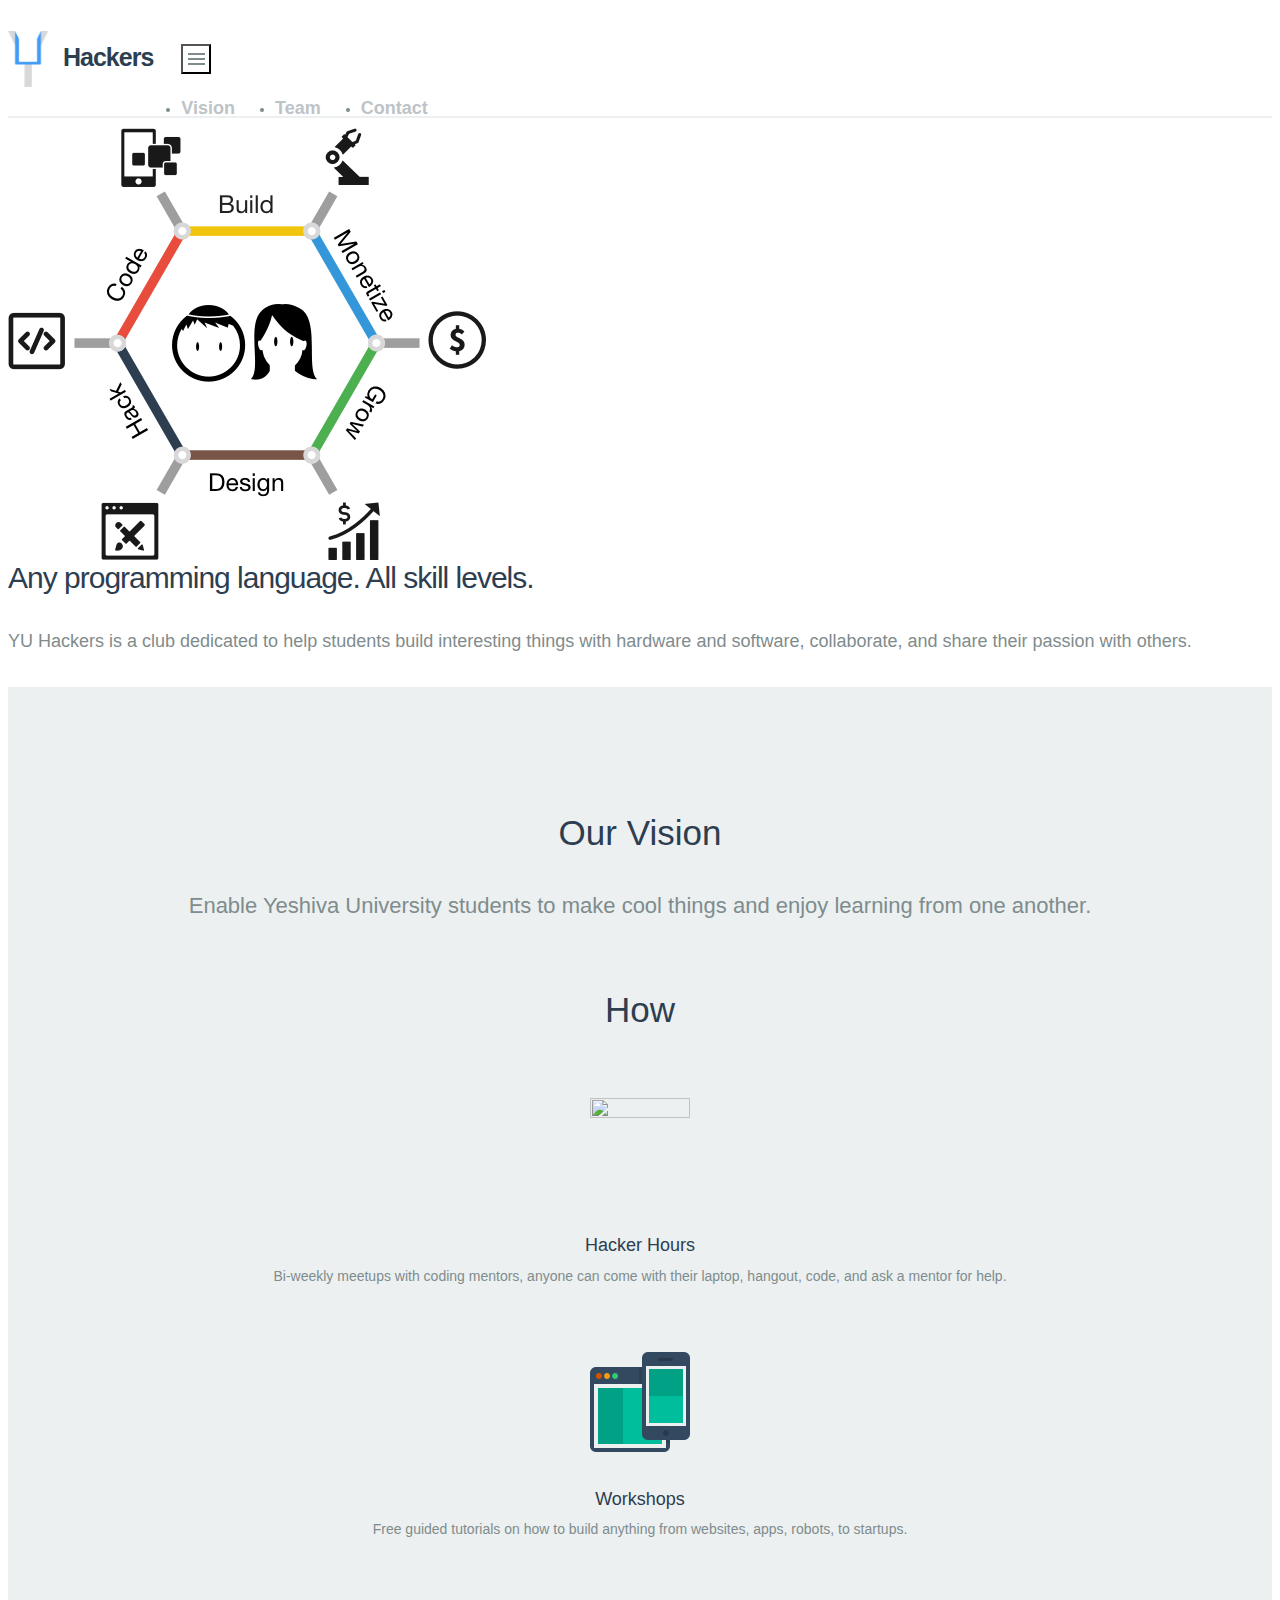
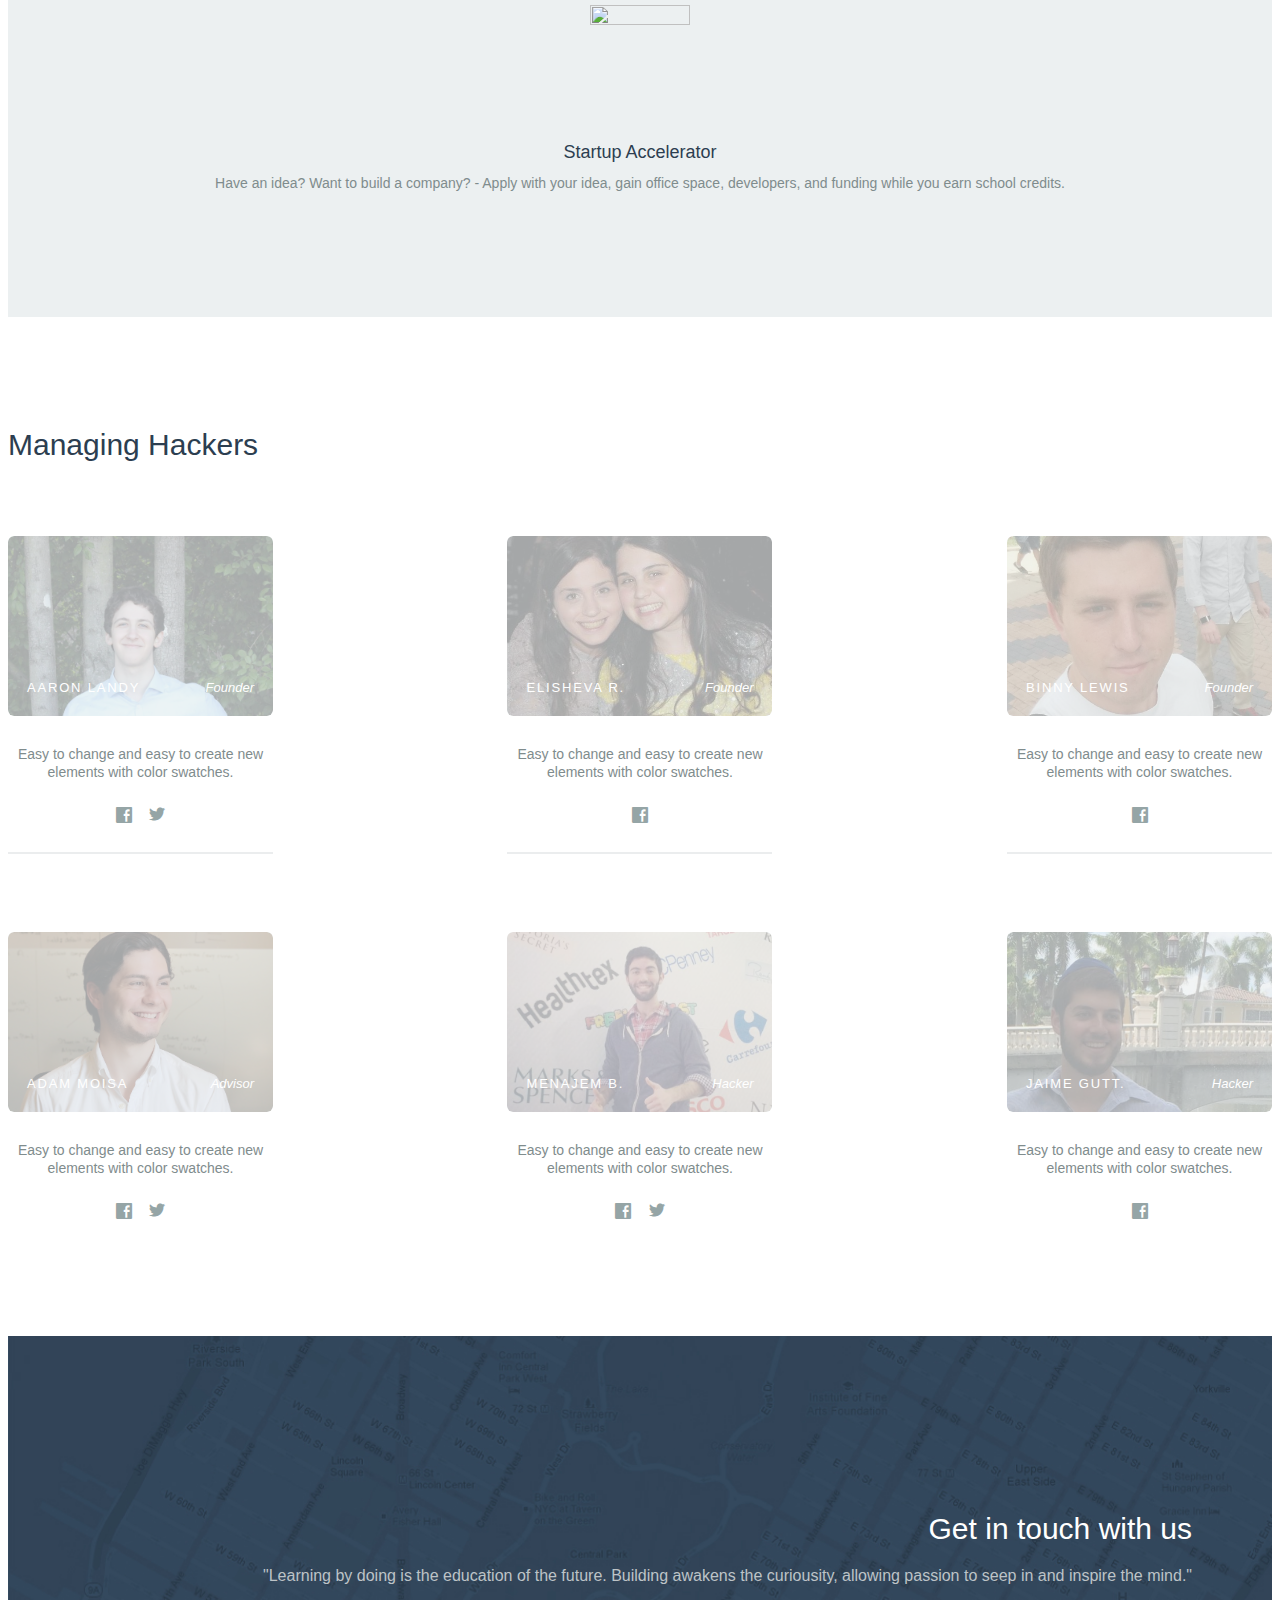
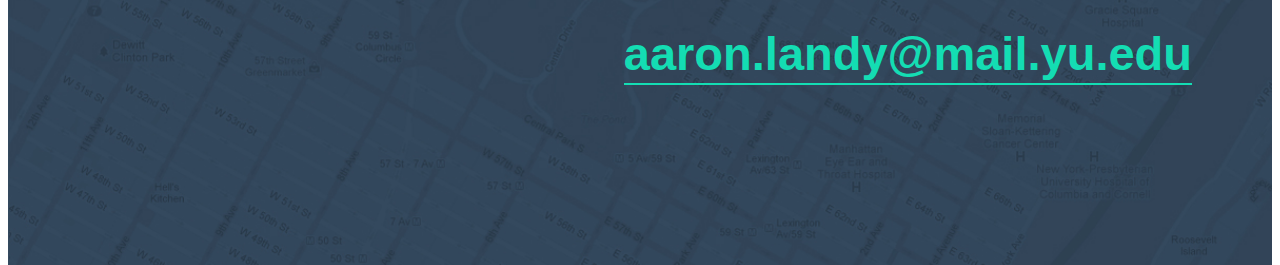
==== index.html @ 62e90d5f "current site added" ====
<!DOCTYPE html>
<html lang="en">
    <head>
        <meta charset="utf-8">
        <meta name="apple-mobile-web-app-capable" content="yes" />
        <meta name="viewport" content="width=device-width, initial-scale=1.0, maximum-scale=1.0, user-scalable=no" />
        <meta name="apple-mobile-web-app-status-bar-style" content="black" />
        <meta name="viewport" content="width=device-width, initial-scale=1.0">
        <meta name="viewport" content="width=device-width, initial-scale=1.0, maximum-scale=1.0, user-scalable=no" />
        <meta name="apple-mobile-web-app-status-bar-style" content="black" />
        <link rel="shortcut icon" href="startup/flat-ui/images/favicon.ico">

        <link rel="stylesheet" href="startup/flat-ui/bootstrap/css/bootstrap.css">
        <link rel="stylesheet" href="startup/flat-ui/css/flat-ui.css">
        <!-- Using only with Flat-UI (free)-->
        <link rel="stylesheet" href="startup/common-files/css/icon-font.css">
        <!-- end -->
        <link rel="stylesheet" href="startup/common-files/css/animations.css">
        <link rel="stylesheet" href="static/css/style.css">

        <title></title>
    </head>

    <body>
        <div class="page-wrapper"><header class="header-20">
    <div class="container">
        <div class="row">
            <div class="navbar col-sm-12" role="navigation">
                <div class="navbar-header">
                    <button type="button" class="navbar-toggle"></button>
                    <a class="brand" href="#">
                        <img src="static/images/yuhackers_logo1.png" width="40"> Hackers
                    </a>
                </div>
                <div class="navbar-collapse collapse pull-right">
                    <ul class="nav">
                        <li><a href="#vision">Vision</a></li>
                        <li><a href="#team">Team</a></li>
                        <li><a href="#contact">Contact</a></li>
                    </ul>
                </div>
            </div>
        </div>
    </div>
    <div class="header-background"></div>
</header>
<section class="header-20-sub" style='padding-top:10px;padding-bottom:0'>
    <div class="background">&nbsp;</div>
    <div class="container">
        <div class="row">

            <div class="col-sm-4 col-sm-offset-1 pull-right">
              <img id="introPic" src="static/images/boygirl.png" alt="">
                <div class="img-wrapper">
                    <!-- <div class="visible-xs"><img src="startup/common-files/img/header/browser-iphone@2x.png" width="300" height="300" alt="">
                    </div> -->
                    <!-- <div class="img hidden-xs">
                        <img src="startup/common-files/img/header/browser-iphone@2x.png" width="300" height="300" alt="">
                        <img src="startup/common-files/img/header/browser1@2x.png" width="240" height="255" alt="">
                        <img src="startup/common-files/img/header/iphone@2x.png" width="144" height="264" alt="">
                    </div> -->
                </div>
            </div>
            <div class="col-sm-4 col-sm-offset-1">
                <h3 style='margin-top:0'>Any programming language. All skill levels.</h3>
                <p>YU Hackers is a club dedicated to help students build interesting things with hardware and software, collaborate, and share their passion with others.</p>
                <!-- <a class="btn btn-info" href="#">Learn More</a> -->
            </div>
        </div>
        <!-- <div class="row">
            <div class="col-sm-11 col-sm-offset-1">
                <div class="videos" style='margin-top: 60px;'>
                    <div class="video-box active">
                        <div class="player">
                            <div class="btn btn-play fui-play"></div>
                        </div>
                        <div class="description">
                            Ultra fast <br class="hidden-xs"> scripting
                        </div>
                    </div>
                    <div class="video-box">
                        <div class="player">
                            <div class="btn btn-play fui-play"></div>
                        </div>
                        <div class="description">
                            Time <br class="hidden-xs"> economy
                        </div>
                    </div>
                    <div class="video-box">
                        <div class="player">
                            <div class="btn btn-play fui-play"></div>
                        </div>
                        <div class="description">
                            Ready for<br class="hidden-xs">retina
                        </div>
                    </div>
                </div>
            </div>
        </div> -->
    </div>
</section>
<section class="content-26 bg-clouds" id="vision">
    <div class="container">
        <div class="row">
            <div class="col-sm-8 col-sm-offset-2">
              <!-- o embody the hacker culture of move fast and break things, to learn by building.
              MellonHeads are doers, artists, programmers, designers, and hackers. A MellonHead is someone who makes cool things and loves sharing their passions with others. MellonHeads is a community of students at Carnegie Mellon University who collaborate on cool projects and enjoy learning from one another.
              and share their passion with others. collaborate on cool projects /p>-->

                <h3>Our Vision</h3>
                <p class="lead">Enable Yeshiva University students to make cool things and enjoy learning from one another. </p>
            </div>
        </div>

        <div class="row features">
          <h3>How</h3>
            <div class="col-sm-3">
                <img src="startup/flat-ui/images/icons/png/Watches.png" alt="" width="100" height="100">
                <h6>Hacker Hours</h6>
                Bi-weekly meetups with coding mentors, anyone can come with their laptop, hangout, code, and ask a mentor for help.
            </div>
            <div class="col-sm-4 col-sm-offset-1">
                <img src="startup/common-files/icons/Responsive1@2x.png" alt="" width="100" height="100">
                <h6>Workshops</h6>
                Free guided tutorials on how to build anything from websites, apps, robots, to startups.
            </div>
            <div class="col-sm-3 col-sm-offset-1">

                <img src="startup/flat-ui/images/icons/png/Gift-Box.png" alt="" width="100" height="100">
                <h6>Startup Accelerator</h6>
                Have an idea? Want to build a company? - Apply with your idea, gain office space, developers, and funding while you earn school credits.
            </div>
        </div>
    </div>
</section>
<section class="crew-2" id='team'>
    <div class="container">
        <h3>Managing Hackers</h3>

        <div class="members">
            <div class="member-wrapper">
                <div class="member">
                    <div class="photo-wrapper">
                        <div class="photo"><img src="static/images/aaronlandy.jpg" alt=""></div>
                        <div class="name">Aaron Landy</div>
                        <div class="position">Founder</div>
                    </div>
                    <div class="info">
                        Easy to change and easy to create new elements with color swatches.

                        <div class="social-btns">
                            <a href="https://www.facebook.com/aaln.py" target="_blank">
                                <div class="fui-facebook"></div>
                                <div class="fui-facebook"></div>
                            </a>
                            <a href="https://www.twitter.com/aalndy" target="_blank">
                                <div class="fui-twitter"></div>
                                <div class="fui-twitter"></div>
                            </a>
                        </div>
                    </div>
                </div>
            </div>

            <div class="member-wrapper">
                <div class="member">
                    <div class="photo-wrapper">
                        <div class="photo"><img src="static/images/elisheva.jpg" alt=""></div>
                        <div class="name">Elisheva R.</div>
                        <div class="position">Founder</div>
                    </div>
                    <div class="info">
                        Easy to change and easy to create new elements with color swatches.

                        <div class="social-btns">
                            <a href="https://www.facebook.com/elisheva.rabinovich" target="_blank">
                                <div class="fui-facebook"></div>
                                <div class="fui-facebook"></div>
                            </a>
                        </div>
                    </div>
                </div>
            </div>

            <div class="member-wrapper">
                <div class="member">
                    <div class="photo-wrapper">
                        <div class="photo"><img src="static/images/binnylewis.jpg" alt=""></div>
                        <div class="name">Binny Lewis</div>
                        <div class="position">Founder</div>
                    </div>
                    <div class="info">
                        Easy to change and easy to create new elements with color swatches.

                        <div class="social-btns">
                            <a href="https://www.facebook.com/BLewis644" target="_blank">
                                <div class="fui-facebook"></div>
                                <div class="fui-facebook"></div>
                            </a>
                        </div>
                    </div>
                </div>
            </div>
        </div>

        <div class="members">
            <div class="member-wrapper">
              <div class="member">
                  <div class="photo-wrapper">
                      <div class="photo"><img src="static/images/adammoisa.jpg" alt=""></div>
                      <div class="name">Adam Moisa</div>
                      <div class="position">Advisor</div>
                  </div>
                  <div class="info">
                      Easy to change and easy to create new elements with color swatches.

                      <div class="social-btns">
                          <a href="https://www.facebook.com/AdamMarkMoisa" target="_blank">
                              <div class="fui-facebook"></div>
                              <div class="fui-facebook"></div>
                          </a>
                          <a href="https://twitter.com/adammoisa" target="_blank">
                              <div class="fui-twitter"></div>
                              <div class="fui-twitter"></div>
                          </a>
                      </div>
                  </div>
              </div>
            </div>

              <div class="member-wrapper">
                  <div class="member">
                      <div class="photo-wrapper">
                          <div class="photo"><img src="static/images/menajem.jpg" alt=""></div>
                          <div class="name">Menajem B.</div>
                          <div class="position">Hacker</div>
                      </div>
                      <div class="info">
                          Easy to change and easy to create new elements with color swatches.

                          <div class="social-btns">
                              <a href="https://www.facebook.com/UFARTZTA" target="_blank">
                                  <div class="fui-facebook"></div>
                                  <div class="fui-facebook"></div>
                              </a>
                              <a href="https://twitter.com/mbenchi10" target="_blank">
                                  <div class="fui-twitter"></div>
                                  <div class="fui-twitter"></div>
                              </a>
                          </div>
                      </div>
                  </div>
              </div>

              <div class="member-wrapper">
                  <div class="member">
                      <div class="photo-wrapper">
                          <div class="photo"><img src="static/images/jaime.jpg" alt=""></div>
                          <div class="name">Jaime Gutt.</div>
                          <div class="position">Hacker</div>
                      </div>
                      <div class="info">
                          Easy to change and easy to create new elements with color swatches.

                          <div class="social-btns">
                              <a href="https://www.facebook.com/jaime.gutt" target="_blank">
                                  <div class="fui-facebook"></div>
                                  <div class="fui-facebook"></div>
                              </a>
                          </div>
                      </div>
                  </div>
              </div>
        </div>
    </div>
    <!--/.container-->
</section><section class="contacts-4" id='contact'>
    <div class="container">
        <div class="content">
            <!-- <div class="social-btns">
                <a href="#">
                    <div class="fui-twitter"></div>
                    <div class="fui-twitter"></div>
                </a>
                <a href="#">
                    <div class="fui-facebook"></div>
                    <div class="fui-facebook"></div>
                </a>
                <a href="#">
                    <div class="fui-vimeo"></div>
                    <div class="fui-vimeo"></div>
                </a>
            </div> -->
            <h3>Get in touch with us</h3>
            <p>"Learning by doing is the education of the future. Building awakens the curiousity, allowing passion to seep in and inspire the mind." <br/></p>
            <div class="links">
                <a href="mailto:aaron.landy@mail.yu.edu">aaron.landy@mail.yu.edu</a>
            </div>
        </div>
    </div>
</section>            <!-- Placed at the end of the document so the pages load faster -->
            <script src="startup/common-files/js/jquery-1.10.2.min.js"></script>
            <script src="startup/common-files/js/jquery.bxslider.min.js"></script>
            <script src="startup/common-files/js/jquery.scrollTo-1.4.3.1-min.js"></script>
            <script src="startup/common-files/js/jquery.sharrre.min.js"></script>
            <script src="startup/flat-ui/js/bootstrap.min.js"></script>
            <script src="startup/common-files/js/masonry.pkgd.min.js"></script>
            <script src="startup/common-files/js/modernizr.custom.js"></script>
            <script src="startup/common-files/js/page-transitions.js"></script>
            <script src="startup/common-files/js/easing.min.js"></script>
            <script src="startup/common-files/js/jquery.svg.js"></script>
            <script src="startup/common-files/js/jquery.svganim.js"></script>
            <script src="startup/common-files/js/jquery.backgroundvideo.min.js"></script>
            <script src="startup/common-files/js/froogaloop.min.js"></script>
            <script src="startup/common-files/js/startup-kit.js"></script>
            <script>
              (function(i,s,o,g,r,a,m){i['GoogleAnalyticsObject']=r;i[r]=i[r]||function(){
              (i[r].q=i[r].q||[]).push(arguments)},i[r].l=1*new Date();a=s.createElement(o),
              m=s.getElementsByTagName(o)[0];a.async=1;a.src=g;m.parentNode.insertBefore(a,m)
              })(window,document,'script','//www.google-analytics.com/analytics.js','ga');

              ga('create', 'UA-73909370-1', 'auto');
              ga('send', 'pageview');

            </script>
        </div>
    </body>
</html>
---- startup/common-files/css/icon-font.css ----
@font-face {
  font-family: "Flat-UI-Icons";
  src: url("../fonts/Startup-Icons.eot");
  src: url("../fonts/Startup-Icons.eot?#iefix") format("embedded-opentype"),
       url("../fonts/Startup-Icons.woff") format("woff"),
       url("../fonts/Startup-Icons.ttf") format("truetype"),
       url("../fonts/Startup-Icons.svg#Flat-UI-Icons") format("svg");
  font-weight: normal;
  font-style: normal;
}


/* Use the following CSS code if you want to use data attributes for inserting your icons */
[data-icon]:before {
  font-family: 'Flat-UI-Icons';
  content: attr(data-icon);
  speak: none;
  font-weight: normal;
  font-variant: normal;
  text-transform: none;
  -webkit-font-smoothing: antialiased;
  -moz-osx-font-smoothing: grayscale;
}

/* Use the following CSS code if you want to have a class per icon */
/*
Instead of a list of all class selectors,
you can use the generic selector below, but it's slower:
[class*="fui-"] {
*/
.fui-triangle-up,
.fui-triangle-up-small,
.fui-triangle-right-large,
.fui-triangle-left-large,
.fui-triangle-down,
.fui-info,
.fui-alert,
.fui-question,
.fui-window,
.fui-windows,
.fui-arrow-right,
.fui-arrow-left,
.fui-loop,
.fui-cmd,
.fui-mic,
.fui-triangle-down-small,
.fui-check-inverted,
.fui-heart,
.fui-location,
.fui-plus,
.fui-check,
.fui-cross,
.fui-list,
.fui-new,
.fui-video,
.fui-photo,
.fui-volume,
.fui-time,
.fui-eye,
.fui-chat,
.fui-home,
.fui-upload,
.fui-search,
.fui-user,
.fui-mail,
.fui-lock,
.fui-power,
.fui-star,
.fui-calendar,
.fui-gear,
.fui-book,
.fui-exit,
.fui-trash,
.fui-folder,
.fui-bubble,
.fui-cross-inverted,
.fui-plus-inverted,
.fui-export,
.fui-radio-unchecked,
.fui-radio-checked,
.fui-checkbox-unchecked,
.fui-checkbox-checked,
.fui-flat,
.fui-calendar-solid,
.fui-star-2,
.fui-credit-card,
.fui-clip,
.fui-link,
.fui-pause,
.fui-play,
.fui-tag,
.fui-document,
.fui-image,
.fui-facebook,
.fui-youtube,
.fui-vimeo,
.fui-twitter,
.fui-stumbleupon,
.fui-spotify,
.fui-skype,
.fui-pinterest,
.fui-path,
.fui-myspace,
.fui-linkedin,
.fui-googleplus,
.fui-dribbble,
.fui-blogger,
.fui-behance,
.fui-list-thumbnailed,
.fui-list-small-thumbnails,
.fui-list-numbered,
.fui-list-large-thumbnails,
.fui-list-columned,
.fui-list-bulleted,
.fui-arrow-down,
.fui-arrow-up,
.fui-phone,
.fui-round-bubble,
.fui-apple,
.fui-android,
.fui-microsoft,
.fui-ovi {
  display: inline-block;
  font-family: 'Flat-UI-Icons';
  speak: none;
  font-style: normal;
  font-weight: normal;
  font-variant: normal;
  text-transform: none;
  -webkit-font-smoothing: antialiased;
  -moz-osx-font-smoothing: grayscale;
}
.fui-triangle-up:before {
  content: "\e000";
}
.fui-triangle-up-small:before {
  content: "\e001";
}
.fui-triangle-right-large:before {
  content: "\e002";
}
.fui-triangle-left-large:before {
  content: "\e003";
}
.fui-triangle-down:before {
  content: "\e004";
}
.fui-info:before {
  content: "\e016";
}
.fui-alert:before {
  content: "\e017";
}
.fui-question:before {
  content: "\e018";
}
.fui-window:before {
  content: "\e019";
}
.fui-windows:before {
  content: "\e01a";
}
.fui-arrow-right:before {
  content: "\e02c";
}
.fui-arrow-left:before {
  content: "\e02d";
}
.fui-loop:before {
  content: "\e02e";
}
.fui-cmd:before {
  content: "\e02f";
}
.fui-mic:before {
  content: "\e030";
}
.fui-triangle-down-small:before {
  content: "\e005";
}
.fui-check-inverted:before {
  content: "\e006";
}
.fui-heart:before {
  content: "\e007";
}
.fui-location:before {
  content: "\e008";
}
.fui-plus:before {
  content: "\e009";
}
.fui-check:before {
  content: "\e00a";
}
.fui-cross:before {
  content: "\e00b";
}
.fui-list:before {
  content: "\e00c";
}
.fui-new:before {
  content: "\e00d";
}
.fui-video:before {
  content: "\e00e";
}
.fui-photo:before {
  content: "\e00f";
}
.fui-volume:before {
  content: "\e010";
}
.fui-time:before {
  content: "\e011";
}
.fui-eye:before {
  content: "\e012";
}
.fui-chat:before {
  content: "\e013";
}
.fui-home:before {
  content: "\e015";
}
.fui-upload:before {
  content: "\e01b";
}
.fui-search:before {
  content: "\e01c";
}
.fui-user:before {
  content: "\e01d";
}
.fui-mail:before {
  content: "\e01e";
}
.fui-lock:before {
  content: "\e01f";
}
.fui-power:before {
  content: "\e020";
}
.fui-star:before {
  content: "\e021";
}
.fui-calendar:before {
  content: "\e023";
}
.fui-gear:before {
  content: "\e024";
}
.fui-book:before {
  content: "\e025";
}
.fui-exit:before {
  content: "\e026";
}
.fui-trash:before {
  content: "\e027";
}
.fui-folder:before {
  content: "\e028";
}
.fui-bubble:before {
  content: "\e029";
}
.fui-cross-inverted:before {
  content: "\e02a";
}
.fui-plus-inverted:before {
  content: "\e031";
}
.fui-export:before {
  content: "\e014";
}
.fui-radio-unchecked:before {
  content: "\e02b";
}
.fui-radio-checked:before {
  content: "\e032";
}
.fui-checkbox-unchecked:before {
  content: "\e033";
}
.fui-checkbox-checked:before {
  content: "\e034";
}
.fui-flat:before {
  content: "\e035";
}
.fui-calendar-solid:before {
  content: "\e022";
}
.fui-star-2:before {
  content: "\e036";
}
.fui-credit-card:before {
  content: "\e037";
}
.fui-clip:before {
  content: "\e038";
}
.fui-link:before {
  content: "\e039";
}
.fui-pause:before {
  content: "\e03b";
}
.fui-play:before {
  content: "\e03c";
}
.fui-tag:before {
  content: "\e03d";
}
.fui-document:before {
  content: "\e03e";
}
.fui-image:before {
  content: "\e03a";
}
.fui-facebook:before {
  content: "\e03f";
}
.fui-youtube:before {
  content: "\e040";
}
.fui-vimeo:before {
  content: "\e041";
}
.fui-twitter:before {
  content: "\e042";
}
.fui-stumbleupon:before {
  content: "\e043";
}
.fui-spotify:before {
  content: "\e044";
}
.fui-skype:before {
  content: "\e045";
}
.fui-pinterest:before {
  content: "\e046";
}
.fui-path:before {
  content: "\e047";
}
.fui-myspace:before {
  content: "\e048";
}
.fui-linkedin:before {
  content: "\e049";
}
.fui-googleplus:before {
  content: "\e04a";
}
.fui-dribbble:before {
  content: "\e04c";
}
.fui-blogger:before {
  content: "\e04d";
}
.fui-behance:before {
  content: "\e04e";
}
.fui-list-thumbnailed:before {
  content: "\e04b";
}
.fui-list-small-thumbnails:before {
  content: "\e04f";
}
.fui-list-numbered:before {
  content: "\e050";
}
.fui-list-large-thumbnails:before {
  content: "\e051";
}
.fui-list-columned:before {
  content: "\e052";
}
.fui-list-bulleted:before {
  content: "\e053";
}
.fui-arrow-down:before {
  content: "\e054";
}
.fui-arrow-up:before {
  content: "\e055";
}
.fui-phone:before {
  content: "\e056";
}
.fui-round-bubble:before {
  content: "\e057";
}
.fui-apple:before {
  content: "\e058";
}
.fui-android:before {
  content: "\e059";
}
.fui-microsoft:before {
  content: "\e05a";
}
.fui-ovi:before {
  content: "\e05b";
}
---- startup/common-files/css/animations.css ----
/* animation sets */

/* move from / to  */

.pt-page-moveToLeft {
	-webkit-animation: moveToLeft .6s ease both;
	-moz-animation: moveToLeft .6s ease both;
	animation: moveToLeft .6s ease both;
}

.pt-page-moveFromLeft {
	-webkit-animation: moveFromLeft .6s ease both;
	-moz-animation: moveFromLeft .6s ease both;
	animation: moveFromLeft .6s ease both;
}

.pt-page-moveToRight {
	-webkit-animation: moveToRight .6s ease both;
	-moz-animation: moveToRight .6s ease both;
	animation: moveToRight .6s ease both;
}

.pt-page-moveFromRight {
	-webkit-animation: moveFromRight .6s ease both;
	-moz-animation: moveFromRight .6s ease both;
	animation: moveFromRight .6s ease both;
}

.pt-page-moveToTop {
	-webkit-animation: moveToTop .6s ease both;
	-moz-animation: moveToTop .6s ease both;
	animation: moveToTop .6s ease both;
}

.pt-page-moveFromTop {
	-webkit-animation: moveFromTop .6s ease both;
	-moz-animation: moveFromTop .6s ease both;
	animation: moveFromTop .6s ease both;
}

.pt-page-moveToBottom {
	-webkit-animation: moveToBottom .6s ease both;
	-moz-animation: moveToBottom .6s ease both;
	animation: moveToBottom .6s ease both;
}

.pt-page-moveFromBottom {
	-webkit-animation: moveFromBottom .6s ease both;
	-moz-animation: moveFromBottom .6s ease both;
	animation: moveFromBottom .6s ease both;
}

/* fade */

.pt-page-fade {
	-webkit-animation: fade .7s ease both;
	-moz-animation: fade .7s ease both;
	animation: fade .7s ease both;
}

.pt-page-fade-in {
    -webkit-animation: fade-in .8s ease both;
    -moz-animation: fade-in .8s ease both;
    animation: fade-in .8s ease both;
}

.pt-page-fade-out {
    -webkit-animation: fade-out .5s ease both;
    -moz-animation: fade-out .5s ease both;
    animation: fade-out .5s ease both;
}

/* move from / to and fade */

.pt-page-moveToLeftFade {
	-webkit-animation: moveToLeftFade .7s ease both;
	-moz-animation: moveToLeftFade .7s ease both;
	animation: moveToLeftFade .7s ease both;
}

.pt-page-moveFromLeftFade {
	-webkit-animation: moveFromLeftFade .7s ease both;
	-moz-animation: moveFromLeftFade .7s ease both;
	animation: moveFromLeftFade .7s ease both;
}

.pt-page-moveToRightFade {
	-webkit-animation: moveToRightFade .7s ease both;
	-moz-animation: moveToRightFade .7s ease both;
	animation: moveToRightFade .7s ease both;
}

.pt-page-moveFromRightFade {
	-webkit-animation: moveFromRightFade .7s ease both;
	-moz-animation: moveFromRightFade .7s ease both;
	animation: moveFromRightFade .7s ease both;
}

.pt-page-moveToTopFade {
	-webkit-animation: moveToTopFade .7s ease both;
	-moz-animation: moveToTopFade .7s ease both;
	animation: moveToTopFade .7s ease both;
}

.pt-page-moveFromTopFade {
	-webkit-animation: moveFromTopFade .7s ease both;
	-moz-animation: moveFromTopFade .7s ease both;
	animation: moveFromTopFade .7s ease both;
}

.pt-page-moveToBottomFade {
	-webkit-animation: moveToBottomFade .7s ease both;
	-moz-animation: moveToBottomFade .7s ease both;
	animation: moveToBottomFade .7s ease both;
}

.pt-page-moveFromBottomFade {
	-webkit-animation: moveFromBottomFade .7s ease both;
	-moz-animation: moveFromBottomFade .7s ease both;
	animation: moveFromBottomFade .7s ease both;
}

/* move to with different easing */

.pt-page-moveToLeftEasing {
	-webkit-animation: moveToLeft .7s ease-in-out both;
	-moz-animation: moveToLeft .7s ease-in-out both;
	animation: moveToLeft .7s ease-in-out both;
}
.pt-page-moveToRightEasing {
	-webkit-animation: moveToRight .7s ease-in-out both;
	-moz-animation: moveToRight .7s ease-in-out both;
	animation: moveToRight .7s ease-in-out both;
}
.pt-page-moveToTopEasing {
	-webkit-animation: moveToTop .7s ease-in-out both;
	-moz-animation: moveToTop .7s ease-in-out both;
	animation: moveToTop .7s ease-in-out both;
}
.pt-page-moveToBottomEasing {
	-webkit-animation: moveToBottom .7s ease-in-out both;
	-moz-animation: moveToBottom .7s ease-in-out both;
	animation: moveToBottom .7s ease-in-out both;
}

/********************************* keyframes **************************************/

/* move from / to  */

@-webkit-keyframes moveToLeft {
	to { -webkit-transform: translateX(-100%); }
}
@-moz-keyframes moveToLeft {
	to { -moz-transform: translateX(-100%); }
}
@keyframes moveToLeft {
	to { transform: translateX(-100%); }
}

@-webkit-keyframes moveFromLeft {
	from { -webkit-transform: translateX(-100%); }
}
@-moz-keyframes moveFromLeft {
	from { -moz-transform: translateX(-100%); }
}
@keyframes moveFromLeft {
	from { transform: translateX(-100%); }
}

@-webkit-keyframes moveToRight { 
	to { -webkit-transform: translateX(100%); }
}
@-moz-keyframes moveToRight { 
	to { -moz-transform: translateX(100%); }
}
@keyframes moveToRight { 
	to { transform: translateX(100%); }
}

@-webkit-keyframes moveFromRight {
	from { -webkit-transform: translateX(100%); }
}
@-moz-keyframes moveFromRight {
	from { -moz-transform: translateX(100%); }
}
@keyframes moveFromRight {
	from { transform: translateX(100%); }
}

@-webkit-keyframes moveToTop {
	to { -webkit-transform: translateY(-100%); }
}
@-moz-keyframes moveToTop {
	to { -moz-transform: translateY(-100%); }
}
@keyframes moveToTop {
	to { transform: translateY(-100%); }
}

@-webkit-keyframes moveFromTop {
	from { -webkit-transform: translateY(-100%); }
}
@-moz-keyframes moveFromTop {
	from { -moz-transform: translateY(-100%); }
}
@keyframes moveFromTop {
	from { transform: translateY(-100%); }
}

@-webkit-keyframes moveToBottom {
	to { -webkit-transform: translateY(100%); }
}
@-moz-keyframes moveToBottom {
	to { -moz-transform: translateY(100%); }
}
@keyframes moveToBottom {
	to { transform: translateY(100%); }
}

@-webkit-keyframes moveFromBottom {
	from { -webkit-transform: translateY(100%); }
}
@-moz-keyframes moveFromBottom {
	from { -moz-transform: translateY(100%); }
}
@keyframes moveFromBottom {
	from { transform: translateY(100%); }
}

/* fade */

@-webkit-keyframes fade {
	to { opacity: 0.3; }
}
@-moz-keyframes fade {
	to { opacity: 0.3; }
}
@keyframes fade {
	to { opacity: 0.3; }
}

/* fade out */

@-webkit-keyframes fade-out {
    to { opacity: 0; }
}
@-moz-keyframes fade-out {
    to { opacity: 0; }
}
@keyframes fade-out {
    to { opacity: 0; }
}

/* fade in */

@-webkit-keyframes fade-in {
    from {opacity: 0 }
    to { opacity: 1; }
}
@-moz-keyframes fade-in {
    from {opacity: 0 }
    to { opacity: 1; }
}
@keyframes fade-in {
    from {opacity: 0 }
    to { opacity: 1; }
}

/* move from / to and fade */

@-webkit-keyframes moveToLeftFade {
	to { opacity: 0.3; -webkit-transform: translateX(-100%); }
}
@-moz-keyframes moveToLeftFade {
	to { opacity: 0.3; -moz-transform: translateX(-100%); }
}
@keyframes moveToLeftFade {
	to { opacity: 0.3; transform: translateX(-100%); }
}

@-webkit-keyframes moveFromLeftFade {
	from { opacity: 0.3; -webkit-transform: translateX(-100%); }
}
@-moz-keyframes moveFromLeftFade {
	from { opacity: 0.3; -moz-transform: translateX(-100%); }
}
@keyframes moveFromLeftFade {
	from { opacity: 0.3; transform: translateX(-100%); }
}

@-webkit-keyframes moveToRightFade {
	to { opacity: 0.3; -webkit-transform: translateX(100%); }
}
@-moz-keyframes moveToRightFade {
	to { opacity: 0.3; -moz-transform: translateX(100%); }
}
@keyframes moveToRightFade {
	to { opacity: 0.3; transform: translateX(100%); }
}

@-webkit-keyframes moveFromRightFade {
	from { opacity: 0.3; -webkit-transform: translateX(100%); }
}
@-moz-keyframes moveFromRightFade {
	from { opacity: 0.3; -moz-transform: translateX(100%); }
}
@keyframes moveFromRightFade {
	from { opacity: 0.3; transform: translateX(100%); }
}

@-webkit-keyframes moveToTopFade {
	to { opacity: 0.3; -webkit-transform: translateY(-100%); }
}
@-moz-keyframes moveToTopFade {
	to { opacity: 0.3; -moz-transform: translateY(-100%); }
}
@keyframes moveToTopFade {
	to { opacity: 0.3; transform: translateY(-100%); }
}

@-webkit-keyframes moveFromTopFade {
	from { opacity: 0.3; -webkit-transform: translateY(-100%); }
}
@-moz-keyframes moveFromTopFade {
	from { opacity: 0.3; -moz-transform: translateY(-100%); }
}
@keyframes moveFromTopFade {
	from { opacity: 0.3; transform: translateY(-100%); }
}

@-webkit-keyframes moveToBottomFade {
	to { opacity: 0.3; -webkit-transform: translateY(100%); }
}
@-moz-keyframes moveToBottomFade {
	to { opacity: 0.3; -moz-transform: translateY(100%); }
}
@keyframes moveToBottomFade {
	to { opacity: 0.3; transform: translateY(100%); }
}

@-webkit-keyframes moveFromBottomFade {
	from { opacity: 0.3; -webkit-transform: translateY(100%); }
}
@-moz-keyframes moveFromBottomFade {
	from { opacity: 0.3; -moz-transform: translateY(100%); }
}
@keyframes moveFromBottomFade {
	from { opacity: 0.3; transform: translateY(100%); }
}

/* scale and fade */

.pt-page-scaleDown {
	-webkit-animation: scaleDown .7s ease both;
	-moz-animation: scaleDown .7s ease both;
	animation: scaleDown .7s ease both;
}

.pt-page-scaleUp {
	-webkit-animation: scaleUp .7s ease both;
	-moz-animation: scaleUp .7s ease both;
	animation: scaleUp .7s ease both;
}

.pt-page-scaleUpDown {
	-webkit-animation: scaleUpDown .5s ease both;
	-moz-animation: scaleUpDown .5s ease both;
	animation: scaleUpDown .5s ease both;
}

.pt-page-scaleDownUp {
	-webkit-animation: scaleDownUp .5s ease both;
	-moz-animation: scaleDownUp .5s ease both;
	animation: scaleDownUp .5s ease both;
}

.pt-page-scaleDownCenter {
	-webkit-animation: scaleDownCenter .4s ease-in both;
	-moz-animation: scaleDownCenter .4s ease-in both;
	animation: scaleDownCenter .4s ease-in both;
}

.pt-page-scaleUpCenter {
	-webkit-animation: scaleUpCenter .4s ease-out both;
	-moz-animation: scaleUpCenter .4s ease-out both;
	animation: scaleUpCenter .4s ease-out both;
}

/********************************* keyframes **************************************/

/* scale and fade */

@-webkit-keyframes scaleDown {
	to { opacity: 0; -webkit-transform: scale(.8); }
}
@-moz-keyframes scaleDown {
	to { opacity: 0; -moz-transform: scale(.8); }
}
@keyframes scaleDown {
	to { opacity: 0; transform: scale(.8); }
}

@-webkit-keyframes scaleUp {
	from { opacity: 0; -webkit-transform: scale(.8); }
}
@-moz-keyframes scaleUp {
	from { opacity: 0; -moz-transform: scale(.8); }
}
@keyframes scaleUp {
	from { opacity: 0; transform: scale(.8); }
}

@-webkit-keyframes scaleUpDown {
	from { opacity: 0; -webkit-transform: scale(1.2); }
}
@-moz-keyframes scaleUpDown {
	from { opacity: 0; -moz-transform: scale(1.2); }
}
@keyframes scaleUpDown {
	from { opacity: 0; transform: scale(1.2); }
}

@-webkit-keyframes scaleDownUp {
	to { opacity: 0; -webkit-transform: scale(1.2); }
}
@-moz-keyframes scaleDownUp {
	to { opacity: 0; -moz-transform: scale(1.2); }
}
@keyframes scaleDownUp {
	to { opacity: 0; transform: scale(1.2); }
}

@-webkit-keyframes scaleDownCenter {
	to { opacity: 0; -webkit-transform: scale(.7); }
}
@-moz-keyframes scaleDownCenter {
	to { opacity: 0; -moz-transform: scale(.7); }
}
@keyframes scaleDownCenter {
	to { opacity: 0; transform: scale(.7); }
}

@-webkit-keyframes scaleUpCenter {
	from { opacity: 0; -webkit-transform: scale(.7); }
}
@-moz-keyframes scaleUpCenter {
	from { opacity: 0; -moz-transform: scale(.7); }
}
@keyframes scaleUpCenter {
	from { opacity: 0; transform: scale(.7); }
}

/* rotate sides first and scale */

.pt-page-rotateRightSideFirst {
	-webkit-transform-origin: 0% 50%;
	-webkit-animation: rotateRightSideFirst .8s both ease-in;
	-moz-transform-origin: 0% 50%;
	-moz-animation: rotateRightSideFirst .8s both ease-in;
	transform-origin: 0% 50%;
	animation: rotateRightSideFirst .8s both ease-in;
}
.pt-page-rotateLeftSideFirst {
	-webkit-transform-origin: 100% 50%;
	-webkit-animation: rotateLeftSideFirst .8s both ease-in;
	-moz-transform-origin: 100% 50%;
	-moz-animation: rotateLeftSideFirst .8s both ease-in;
	transform-origin: 100% 50%;
	animation: rotateLeftSideFirst .8s both ease-in;
}
.pt-page-rotateTopSideFirst {
	-webkit-transform-origin: 50% 100%;
	-webkit-animation: rotateTopSideFirst .8s both ease-in;
	-moz-transform-origin: 50% 100%;
	-moz-animation: rotateTopSideFirst .8s both ease-in;
	transform-origin: 50% 100%;
	animation: rotateTopSideFirst .8s both ease-in;
}
.pt-page-rotateBottomSideFirst {
	-webkit-transform-origin: 50% 0%;
	-webkit-animation: rotateBottomSideFirst .8s both ease-in;
	-moz-transform-origin: 50% 0%;
	-moz-animation: rotateBottomSideFirst .8s both ease-in;
	transform-origin: 50% 0%;
	animation: rotateBottomSideFirst .8s both ease-in;
}

/* flip */

.pt-page-flipOutRight {
	-webkit-transform-origin: 50% 50%;
	-webkit-animation: flipOutRight .5s both ease-in;
	-moz-transform-origin: 50% 50%;
	-moz-animation: flipOutRight .5s both ease-in;
	transform-origin: 50% 50%;
	animation: flipOutRight .5s both ease-in;
}
.pt-page-flipInLeft {
	-webkit-transform-origin: 50% 50%;
	-webkit-animation: flipInLeft .5s both ease-out;
	-moz-transform-origin: 50% 50%;
	-moz-animation: flipInLeft .5s both ease-out;
	transform-origin: 50% 50%;
	animation: flipInLeft .5s both ease-out;
}
.pt-page-flipOutLeft {
	-webkit-transform-origin: 50% 50%;
	-webkit-animation: flipOutLeft .5s both ease-in;
	-moz-transform-origin: 50% 50%;
	-moz-animation: flipOutLeft .5s both ease-in;
	transform-origin: 50% 50%;
	animation: flipOutLeft .5s both ease-in;
}
.pt-page-flipInRight {
	-webkit-transform-origin: 50% 50%;
	-webkit-animation: flipInRight .5s both ease-out;
	-moz-transform-origin: 50% 50%;
	-moz-animation: flipInRight .5s both ease-out;
	transform-origin: 50% 50%;
	animation: flipInRight .5s both ease-out;
}
.pt-page-flipOutTop {
	-webkit-transform-origin: 50% 50%;
	-webkit-animation: flipOutTop .5s both ease-in;
	-moz-transform-origin: 50% 50%;
	-moz-animation: flipOutTop .5s both ease-in;
	transform-origin: 50% 50%;
	animation: flipOutTop .5s both ease-in;
}
.pt-page-flipInBottom {
	-webkit-transform-origin: 50% 50%;
	-webkit-animation: flipInBottom .5s both ease-out;
	-moz-transform-origin: 50% 50%;
	-moz-animation: flipInBottom .5s both ease-out;
	transform-origin: 50% 50%;
	animation: flipInBottom .5s both ease-out;
}
.pt-page-flipOutBottom {
	-webkit-transform-origin: 50% 50%;
	-webkit-animation: flipOutBottom .5s both ease-in;
	-moz-transform-origin: 50% 50%;
	-moz-animation: flipOutBottom .5s both ease-in;
	transform-origin: 50% 50%;
	animation: flipOutBottom .5s both ease-in;
}
.pt-page-flipInTop {
	-webkit-transform-origin: 50% 50%;
	-webkit-animation: flipInTop .5s both ease-out;
	-moz-transform-origin: 50% 50%;
	-moz-animation: flipInTop .5s both ease-out;
	transform-origin: 50% 50%;
	animation: flipInTop .5s both ease-out;
}

/* rotate fall */

.pt-page-rotateFall {
	-webkit-transform-origin: 0% 0%;
	-webkit-animation: rotateFall 1s both ease-in;
	-moz-transform-origin: 0% 0%;
	-moz-animation: rotateFall 1s both ease-in;
	transform-origin: 0% 0%;
	animation: rotateFall 1s both ease-in;
}

/* rotate newspaper */
.pt-page-rotateOutNewspaper {
	-webkit-transform-origin: 50% 50%;
	-webkit-animation: rotateOutNewspaper .5s both ease-in;
	-moz-transform-origin: 50% 50%;
	-moz-animation: rotateOutNewspaper .5s both ease-in;
	transform-origin: 50% 50%;
	animation: rotateOutNewspaper .5s both ease-in;
}
.pt-page-rotateInNewspaper {
	-webkit-transform-origin: 50% 50%;
	-webkit-animation: rotateInNewspaper .5s both ease-out;
	-moz-transform-origin: 50% 50%;
	-moz-animation: rotateInNewspaper .5s both ease-out;
	transform-origin: 50% 50%;
	animation: rotateInNewspaper .5s both ease-out;
}

/* push */
.pt-page-rotatePushLeft {
	-webkit-transform-origin: 0% 50%;
	-webkit-animation: rotatePushLeft .8s both ease;
	-moz-transform-origin: 0% 50%;
	-moz-animation: rotatePushLeft .8s both ease;
	transform-origin: 0% 50%;
	animation: rotatePushLeft .8s both ease;
}
.pt-page-rotatePushRight {
	-webkit-transform-origin: 100% 50%;
	-webkit-animation: rotatePushRight .8s both ease;
	-moz-transform-origin: 100% 50%;
	-moz-animation: rotatePushRight .8s both ease;
	transform-origin: 100% 50%;
	animation: rotatePushRight .8s both ease;
}
.pt-page-rotatePushTop {
	-webkit-transform-origin: 50% 0%;
	-webkit-animation: rotatePushTop .8s both ease;
	-moz-transform-origin: 50% 0%;
	-moz-animation: rotatePushTop .8s both ease;
	transform-origin: 50% 0%;
	animation: rotatePushTop .8s both ease;
}
.pt-page-rotatePushBottom {
	-webkit-transform-origin: 50% 100%;
	-webkit-animation: rotatePushBottom .8s both ease;
	-moz-transform-origin: 50% 100%;
	-moz-animation: rotatePushBottom .8s both ease;
	transform-origin: 50% 100%;
	animation: rotatePushBottom .8s both ease;
}

/* pull */
.pt-page-rotatePullRight {
	-webkit-transform-origin: 100% 50%;
	-webkit-animation: rotatePullRight .5s both ease;
	-moz-transform-origin: 100% 50%;
	-moz-animation: rotatePullRight .5s both ease;
	transform-origin: 100% 50%;
	animation: rotatePullRight .5s both ease;
}
.pt-page-rotatePullLeft {
	-webkit-transform-origin: 0% 50%;
	-webkit-animation: rotatePullLeft .5s both ease;
	-moz-transform-origin: 0% 50%;
	-moz-animation: rotatePullLeft .5s both ease;
	transform-origin: 0% 50%;
	animation: rotatePullLeft .5s both ease;
}
.pt-page-rotatePullTop {
	-webkit-transform-origin: 50% 0%;
	-webkit-animation: rotatePullTop .5s both ease;
	-moz-transform-origin: 50% 0%;
	-moz-animation: rotatePullTop .5s both ease;
	transform-origin: 50% 0%;
	animation: rotatePullTop .5s both ease;
}
.pt-page-rotatePullBottom {
	-webkit-transform-origin: 50% 100%;
	-webkit-animation: rotatePullBottom .5s both ease;
	-moz-transform-origin: 50% 100%;
	-moz-animation: rotatePullBottom .5s both ease;
	transform-origin: 50% 100%;
	animation: rotatePullBottom .5s both ease;
}

/* fold */
.pt-page-rotateFoldRight {
	-webkit-transform-origin: 0% 50%;
	-webkit-animation: rotateFoldRight .7s both ease;
	-moz-transform-origin: 0% 50%;
	-moz-animation: rotateFoldRight .7s both ease;
	transform-origin: 0% 50%;
	animation: rotateFoldRight .7s both ease;
}
.pt-page-rotateFoldLeft {
	-webkit-transform-origin: 100% 50%;
	-webkit-animation: rotateFoldLeft .7s both ease;
	-moz-transform-origin: 100% 50%;
	-moz-animation: rotateFoldLeft .7s both ease;
	transform-origin: 100% 50%;
	animation: rotateFoldLeft .7s both ease;
}
.pt-page-rotateFoldTop {
	-webkit-transform-origin: 50% 100%;
	-webkit-animation: rotateFoldTop .7s both ease;
	-moz-transform-origin: 50% 100%;
	-moz-animation: rotateFoldTop .7s both ease;
	transform-origin: 50% 100%;
	animation: rotateFoldTop .7s both ease;
}
.pt-page-rotateFoldBottom {
	-webkit-transform-origin: 50% 0%;
	-webkit-animation: rotateFoldBottom .7s both ease;
	-moz-transform-origin: 50% 0%;
	-moz-animation: rotateFoldBottom .7s both ease;
	transform-origin: 50% 0%;
	animation: rotateFoldBottom .7s both ease;
}

/* unfold */
.pt-page-rotateUnfoldLeft {
	-webkit-transform-origin: 100% 50%;
	-webkit-animation: rotateUnfoldLeft .7s both ease;
	-moz-transform-origin: 100% 50%;
	-moz-animation: rotateUnfoldLeft .7s both ease;
	transform-origin: 100% 50%;
	animation: rotateUnfoldLeft .7s both ease;
}
.pt-page-rotateUnfoldRight {
	-webkit-transform-origin: 0% 50%;
	-webkit-animation: rotateUnfoldRight .7s both ease;
	-moz-transform-origin: 0% 50%;
	-moz-animation: rotateUnfoldRight .7s both ease;
	transform-origin: 0% 50%;
	animation: rotateUnfoldRight .7s both ease;
}
.pt-page-rotateUnfoldTop {
	-webkit-transform-origin: 50% 100%;
	-webkit-animation: rotateUnfoldTop .7s both ease;
	-moz-transform-origin: 50% 100%;
	-moz-animation: rotateUnfoldTop .7s both ease;
	transform-origin: 50% 100%;
	animation: rotateUnfoldTop .7s both ease;
}
.pt-page-rotateUnfoldBottom {
	-webkit-transform-origin: 50% 0%;
	-webkit-animation: rotateUnfoldBottom .7s both ease;
	-moz-transform-origin: 50% 0%;
	-moz-animation: rotateUnfoldBottom .7s both ease;
	transform-origin: 50% 0%;
	animation: rotateUnfoldBottom .7s both ease;
}

/* room walls */
.pt-page-rotateRoomLeftOut {
	-webkit-transform-origin: 100% 50%;
	-webkit-animation: rotateRoomLeftOut .8s both ease;
	-moz-transform-origin: 100% 50%;
	-moz-animation: rotateRoomLeftOut .8s both ease;
	transform-origin: 100% 50%;
	animation: rotateRoomLeftOut .8s both ease;
}
.pt-page-rotateRoomLeftIn {
	-webkit-transform-origin: 0% 50%;
	-webkit-animation: rotateRoomLeftIn .8s both ease;
	-moz-transform-origin: 0% 50%;
	-moz-animation: rotateRoomLeftIn .8s both ease;
	transform-origin: 0% 50%;
	animation: rotateRoomLeftIn .8s both ease;
}
.pt-page-rotateRoomRightOut {
	-webkit-transform-origin: 0% 50%;
	-webkit-animation: rotateRoomRightOut .8s both ease;
	-moz-transform-origin: 0% 50%;
	-moz-animation: rotateRoomRightOut .8s both ease;
	transform-origin: 0% 50%;
	animation: rotateRoomRightOut .8s both ease;
}
.pt-page-rotateRoomRightIn {
	-webkit-transform-origin: 100% 50%;
	-webkit-animation: rotateRoomRightIn .8s both ease;
	-moz-transform-origin: 100% 50%;
	-moz-animation: rotateRoomRightIn .8s both ease;
	transform-origin: 100% 50%;
	animation: rotateRoomRightIn .8s both ease;
}
.pt-page-rotateRoomTopOut {
	-webkit-transform-origin: 50% 100%;
	-webkit-animation: rotateRoomTopOut .8s both ease;
	-moz-transform-origin: 50% 100%;
	-moz-animation: rotateRoomTopOut .8s both ease;
	transform-origin: 50% 100%;
	animation: rotateRoomTopOut .8s both ease;
}
.pt-page-rotateRoomTopIn {
	-webkit-transform-origin: 50% 0%;
	-webkit-animation: rotateRoomTopIn .8s both ease;
	-moz-transform-origin: 50% 0%;
	-moz-animation: rotateRoomTopIn .8s both ease;
	transform-origin: 50% 0%;
	animation: rotateRoomTopIn .8s both ease;
}
.pt-page-rotateRoomBottomOut {
	-webkit-transform-origin: 50% 0%;
	-webkit-animation: rotateRoomBottomOut .8s both ease;
	-moz-transform-origin: 50% 0%;
	-moz-animation: rotateRoomBottomOut .8s both ease;
	transform-origin: 50% 0%;
	animation: rotateRoomBottomOut .8s both ease;
}
.pt-page-rotateRoomBottomIn {
	-webkit-transform-origin: 50% 100%;
	-webkit-animation: rotateRoomBottomIn .8s both ease;
	-moz-transform-origin: 50% 100%;
	-moz-animation: rotateRoomBottomIn .8s both ease;
	transform-origin: 50% 100%;
	animation: rotateRoomBottomIn .8s both ease;
}

/* cube */
.pt-page-rotateCubeLeftOut {
	-webkit-transform-origin: 100% 50%;
	-webkit-animation: rotateCubeLeftOut .6s both ease-in;
	-moz-transform-origin: 100% 50%;
	-moz-animation: rotateCubeLeftOut .6s both ease-in;
	transform-origin: 100% 50%;
	animation: rotateCubeLeftOut .6s both ease-in;
}
.pt-page-rotateCubeLeftIn {
	-webkit-transform-origin: 0% 50%;
	-webkit-animation: rotateCubeLeftIn .6s both ease-in;
	-moz-transform-origin: 0% 50%;
	-moz-animation: rotateCubeLeftIn .6s both ease-in;
	transform-origin: 0% 50%;
	animation: rotateCubeLeftIn .6s both ease-in;
}
.pt-page-rotateCubeRightOut {
	-webkit-transform-origin: 0% 50%;
	-webkit-animation: rotateCubeRightOut .6s both ease-in;
	-moz-transform-origin: 0% 50%;
	-moz-animation: rotateCubeRightOut .6s both ease-in;
	transform-origin: 0% 50%;
	animation: rotateCubeRightOut .6s both ease-in;
}
.pt-page-rotateCubeRightIn {
	-webkit-transform-origin: 100% 50%;
	-webkit-animation: rotateCubeRightIn .6s both ease-in;
	-moz-transform-origin: 100% 50%;
	-moz-animation: rotateCubeRightIn .6s both ease-in;
	transform-origin: 100% 50%;
	animation: rotateCubeRightIn .6s both ease-in;
}
.pt-page-rotateCubeTopOut {
	-webkit-transform-origin: 50% 100%;
	-webkit-animation: rotateCubeTopOut .6s both ease-in;
	-moz-transform-origin: 50% 100%;
	-moz-animation: rotateCubeTopOut .6s both ease-in;
	transform-origin: 50% 100%;
	animation: rotateCubeTopOut .6s both ease-in;
}
.pt-page-rotateCubeTopIn {
	-webkit-transform-origin: 50% 0%;
	-webkit-animation: rotateCubeTopIn .6s both ease-in;
	-moz-transform-origin: 50% 0%;
	-moz-animation: rotateCubeTopIn .6s both ease-in;
	transform-origin: 50% 0%;
	animation: rotateCubeTopIn .6s both ease-in;
}
.pt-page-rotateCubeBottomOut {
	-webkit-transform-origin: 50% 0%;
	-webkit-animation: rotateCubeBottomOut .6s both ease-in;
	-moz-transform-origin: 50% 0%;
	-moz-animation: rotateCubeBottomOut .6s both ease-in;
	transform-origin: 50% 0%;
	animation: rotateCubeBottomOut .6s both ease-in;
}
.pt-page-rotateCubeBottomIn {
	-webkit-transform-origin: 50% 100%;
	-webkit-animation: rotateCubeBottomIn .6s both ease-in;
	-moz-transform-origin: 50% 100%;
	-moz-animation: rotateCubeBottomIn .6s both ease-in;
	transform-origin: 50% 100%;
	animation: rotateCubeBottomIn .6s both ease-in;
}

/* carousel */
.pt-page-rotateCarouselLeftOut {
	-webkit-transform-origin: 100% 50%;
	-webkit-animation: rotateCarouselLeftOut .8s both ease;
	-moz-transform-origin: 100% 50%;
	-moz-animation: rotateCarouselLeftOut .8s both ease;
	transform-origin: 100% 50%;
	animation: rotateCarouselLeftOut .8s both ease;
}
.pt-page-rotateCarouselLeftIn {
	-webkit-transform-origin: 0% 50%;
	-webkit-animation: rotateCarouselLeftIn .8s both ease;
	-moz-transform-origin: 0% 50%;
	-moz-animation: rotateCarouselLeftIn .8s both ease;
	transform-origin: 0% 50%;
	animation: rotateCarouselLeftIn .8s both ease;
}
.pt-page-rotateCarouselRightOut {
	-webkit-transform-origin: 0% 50%;
	-webkit-animation: rotateCarouselRightOut .8s both ease;
	-moz-transform-origin: 0% 50%;
	-moz-animation: rotateCarouselRightOut .8s both ease;
	transform-origin: 0% 50%;
	animation: rotateCarouselRightOut .8s both ease;
}
.pt-page-rotateCarouselRightIn {
	-webkit-transform-origin: 100% 50%;
	-webkit-animation: rotateCarouselRightIn .8s both ease;
	-moz-transform-origin: 100% 50%;
	-moz-animation: rotateCarouselRightIn .8s both ease;
	transform-origin: 100% 50%;
	animation: rotateCarouselRightIn .8s both ease;
}
.pt-page-rotateCarouselTopOut {
	-webkit-transform-origin: 50% 100%;
	-webkit-animation: rotateCarouselTopOut .8s both ease;
	-moz-transform-origin: 50% 100%;
	-moz-animation: rotateCarouselTopOut .8s both ease;
	transform-origin: 50% 100%;
	animation: rotateCarouselTopOut .8s both ease;
}
.pt-page-rotateCarouselTopIn {
	-webkit-transform-origin: 50% 0%;
	-webkit-animation: rotateCarouselTopIn .8s both ease;
	-moz-transform-origin: 50% 0%;
	-moz-animation: rotateCarouselTopIn .8s both ease;
	transform-origin: 50% 0%;
	animation: rotateCarouselTopIn .8s both ease;
}
.pt-page-rotateCarouselBottomOut {
	-webkit-transform-origin: 50% 0%;
	-webkit-animation: rotateCarouselBottomOut .8s both ease;
	-moz-transform-origin: 50% 0%;
	-moz-animation: rotateCarouselBottomOut .8s both ease;
	transform-origin: 50% 0%;
	animation: rotateCarouselBottomOut .8s both ease;
}
.pt-page-rotateCarouselBottomIn {
	-webkit-transform-origin: 50% 100%;
	-webkit-animation: rotateCarouselBottomIn .8s both ease;
	-moz-transform-origin: 50% 100%;
	-moz-animation: rotateCarouselBottomIn .8s both ease;
	transform-origin: 50% 100%;
	animation: rotateCarouselBottomIn .8s both ease;
}

/* sides */
.pt-page-rotateSidesOut {
	-webkit-transform-origin: -50% 50%;
	-webkit-animation: rotateSidesOut .5s both ease-in;
	-moz-transform-origin: -50% 50%;
	-moz-animation: rotateSidesOut .5s both ease-in;
	transform-origin: -50% 50%;
	animation: rotateSidesOut .5s both ease-in;
}
.pt-page-rotateSidesIn {
	-webkit-transform-origin: 150% 50%;
	-webkit-animation: rotateSidesIn .5s both ease-out;
	-moz-transform-origin: 150% 50%;
	-moz-animation: rotateSidesIn .5s both ease-out;
	transform-origin: 150% 50%;
	animation: rotateSidesIn .5s both ease-out;
}

/* slide */
.pt-page-rotateSlideOut {
	-webkit-animation: rotateSlideOut 1s both ease;
	-moz-animation: rotateSlideOut 1s both ease;
	animation: rotateSlideOut 1s both ease;
}
.pt-page-rotateSlideIn {
	-webkit-animation: rotateSlideIn 1s both ease;
	-moz-animation: rotateSlideIn 1s both ease;
	animation: rotateSlideIn 1s both ease;
}

/********************************* keyframes **************************************/

/* rotate sides first and scale */

@-webkit-keyframes rotateRightSideFirst {
	40% { -webkit-transform: rotateY(15deg); opacity: .8; -webkit-animation-timing-function: ease-out; }
	100% { -webkit-transform: scale(0.8) translateZ(-200px); opacity:0; }
}
@-moz-keyframes rotateRightSideFirst {
	40% { -moz-transform: rotateY(15deg); opacity: .8; -moz-animation-timing-function: ease-out; }
	100% { -moz-transform: scale(0.8) translateZ(-200px); opacity:0; }
}
@keyframes rotateRightSideFirst {
	40% { transform: rotateY(15deg); opacity: .8; animation-timing-function: ease-out; }
	100% { transform: scale(0.8) translateZ(-200px); opacity:0; }
}

@-webkit-keyframes rotateLeftSideFirst {
	40% { -webkit-transform: rotateY(-15deg); opacity: .8; -webkit-animation-timing-function: ease-out; }
	100% { -webkit-transform: scale(0.8) translateZ(-200px); opacity:0; }
}
@-moz-keyframes rotateLeftSideFirst {
	40% { -moz-transform: rotateY(-15deg); opacity: .8; -moz-animation-timing-function: ease-out; }
	100% { -moz-transform: scale(0.8) translateZ(-200px); opacity:0; }
}
@keyframes rotateLeftSideFirst {
	40% { transform: rotateY(-15deg); opacity: .8; animation-timing-function: ease-out; }
	100% { transform: scale(0.8) translateZ(-200px); opacity:0; }
}

@-webkit-keyframes rotateTopSideFirst {
	40% { -webkit-transform: rotateX(15deg); opacity: .8; -webkit-animation-timing-function: ease-out; }
	100% { -webkit-transform: scale(0.8) translateZ(-200px); opacity:0; }
}
@-moz-keyframes rotateTopSideFirst {
	40% { -moz-transform: rotateX(15deg); opacity: .8; -moz-animation-timing-function: ease-out; }
	100% { -moz-transform: scale(0.8) translateZ(-200px); opacity:0; }
}
@keyframes rotateTopSideFirst {
	40% { transform: rotateX(15deg); opacity: .8; animation-timing-function: ease-out; }
	100% { transform: scale(0.8) translateZ(-200px); opacity:0; }
}

@-webkit-keyframes rotateBottomSideFirst {
	40% { -webkit-transform: rotateX(-15deg); opacity: .8; -webkit-animation-timing-function: ease-out; }
	100% { -webkit-transform: scale(0.8) translateZ(-200px); opacity:0; }
}
@-moz-keyframes rotateBottomSideFirst {
	40% { -moz-transform: rotateX(-15deg); opacity: .8; -moz-animation-timing-function: ease-out; }
	100% { -moz-transform: scale(0.8) translateZ(-200px); opacity:0; }
}
@keyframes rotateBottomSideFirst {
	40% { transform: rotateX(-15deg); opacity: .8; animation-timing-function: ease-out; }
	100% { transform: scale(0.8) translateZ(-200px); opacity:0; }
}

/* flip */

@-webkit-keyframes flipOutRight {
	to { -webkit-transform: translateZ(-1000px) rotateY(90deg); opacity: 0.2; }
}
@-moz-keyframes flipOutRight {
	to { -moz-transform: translateZ(-1000px) rotateY(90deg); opacity: 0.2; }
}
@keyframes flipOutRight {
	to { transform: translateZ(-1000px) rotateY(90deg); opacity: 0.2; }
}

@-webkit-keyframes flipInLeft {
	from { -webkit-transform: translateZ(-1000px) rotateY(-90deg); opacity: 0.2; }
}
@-moz-keyframes flipInLeft {
	from { -moz-transform: translateZ(-1000px) rotateY(-90deg); opacity: 0.2; }
}
@keyframes flipInLeft {
	from { transform: translateZ(-1000px) rotateY(-90deg); opacity: 0.2; }
}

@-webkit-keyframes flipOutLeft {
	to { -webkit-transform: translateZ(-1000px) rotateY(-90deg); opacity: 0.2; }
}
@-moz-keyframes flipOutLeft {
	to { -moz-transform: translateZ(-1000px) rotateY(-90deg); opacity: 0.2; }
}
@keyframes flipOutLeft {
	to { transform: translateZ(-1000px) rotateY(-90deg); opacity: 0.2; }
}

@-webkit-keyframes flipInRight {
	from { -webkit-transform: translateZ(-1000px) rotateY(90deg); opacity: 0.2; }
}
@-moz-keyframes flipInRight {
	from { -moz-transform: translateZ(-1000px) rotateY(90deg); opacity: 0.2; }
}
@keyframes flipInRight {
	from { transform: translateZ(-1000px) rotateY(90deg); opacity: 0.2; }
}

@-webkit-keyframes flipOutTop {
	to { -webkit-transform: translateZ(-1000px) rotateX(90deg); opacity: 0.2; }
}
@-moz-keyframes flipOutTop {
	to { -moz-transform: translateZ(-1000px) rotateX(90deg); opacity: 0.2; }
}
@keyframes flipOutTop {
	to { transform: translateZ(-1000px) rotateX(90deg); opacity: 0.2; }
}

@-webkit-keyframes flipInBottom {
	from { -webkit-transform: translateZ(-1000px) rotateX(-90deg); opacity: 0.2; }
}
@-moz-keyframes flipInBottom {
	from { -moz-transform: translateZ(-1000px) rotateX(-90deg); opacity: 0.2; }
}
@keyframes flipInBottom {
	from { transform: translateZ(-1000px) rotateX(-90deg); opacity: 0.2; }
}

@-webkit-keyframes flipOutBottom {
	to { -webkit-transform: translateZ(-1000px) rotateX(-90deg); opacity: 0.2; }
}
@-moz-keyframes flipOutBottom {
	to { -moz-transform: translateZ(-1000px) rotateX(-90deg); opacity: 0.2; }
}
@keyframes flipOutBottom {
	to { transform: translateZ(-1000px) rotateX(-90deg); opacity: 0.2; }
}

@-webkit-keyframes flipInTop {
	from { -webkit-transform: translateZ(-1000px) rotateX(90deg); opacity: 0.2; }
}
@-moz-keyframes flipInTop {
	from { -moz-transform: translateZ(-1000px) rotateX(90deg); opacity: 0.2; }
}
@keyframes flipInTop {
	from { transform: translateZ(-1000px) rotateX(90deg); opacity: 0.2; }
}

/* fall */

@-webkit-keyframes rotateFall {
	0% { -webkit-transform: rotateZ(0deg); }
	20% { -webkit-transform: rotateZ(10deg); -webkit-animation-timing-function: ease-out; }
	40% { -webkit-transform: rotateZ(17deg); }
	60% { -webkit-transform: rotateZ(16deg); }
	100% { -webkit-transform: translateY(100%) rotateZ(17deg); }
}
@-moz-keyframes rotateFall {
	0% { -moz-transform: rotateZ(0deg); }
	20% { -moz-transform: rotateZ(10deg); -moz-animation-timing-function: ease-out; }
	40% { -moz-transform: rotateZ(17deg); }
	60% { -moz-transform: rotateZ(16deg); }
	100% { -moz-transform: translateY(100%) rotateZ(17deg); }
}
@keyframes rotateFall {
	0% { transform: rotateZ(0deg); }
	20% { transform: rotateZ(10deg); animation-timing-function: ease-out; }
	40% { transform: rotateZ(17deg); }
	60% { transform: rotateZ(16deg); }
	100% { transform: translateY(100%) rotateZ(17deg); }
}

/* newspaper */

@-webkit-keyframes rotateOutNewspaper {
	to { -webkit-transform: translateZ(-3000px) rotateZ(360deg); opacity: 0; }
}
@-moz-keyframes rotateOutNewspaper {
	to { -moz-transform: translateZ(-3000px) rotateZ(360deg); opacity: 0; }
}
@keyframes rotateOutNewspaper {
	to { transform: translateZ(-3000px) rotateZ(360deg); opacity: 0; }
}

@-webkit-keyframes rotateInNewspaper {
	from { -webkit-transform: translateZ(-3000px) rotateZ(-360deg); opacity: 0; }
}
@-moz-keyframes rotateInNewspaper {
	from { -moz-transform: translateZ(-3000px) rotateZ(-360deg); opacity: 0; }
}
@keyframes rotateInNewspaper {
	from { transform: translateZ(-3000px) rotateZ(-360deg); opacity: 0; }
}

/* push */

@-webkit-keyframes rotatePushLeft {
	to { opacity: 0; -webkit-transform: rotateY(90deg); }
}
@-moz-keyframes rotatePushLeft {
	to { opacity: 0; -moz-transform: rotateY(90deg); }
}
@keyframes rotatePushLeft {
	to { opacity: 0; transform: rotateY(90deg); }
}

@-webkit-keyframes rotatePushRight {
	to { opacity: 0; -webkit-transform: rotateY(-90deg); }
}
@-moz-keyframes rotatePushRight {
	to { opacity: 0; -moz-transform: rotateY(-90deg); }
}
@keyframes rotatePushRight {
	to { opacity: 0; transform: rotateY(-90deg); }
}

@-webkit-keyframes rotatePushTop {
	to { opacity: 0; -webkit-transform: rotateX(-90deg); }
}
@-moz-keyframes rotatePushTop {
	to { opacity: 0; -moz-transform: rotateX(-90deg); }
}
@keyframes rotatePushTop {
	to { opacity: 0; transform: rotateX(-90deg); }
}

@-webkit-keyframes rotatePushBottom {
	to { opacity: 0; -webkit-transform: rotateX(90deg); }
}
@-moz-keyframes rotatePushBottom {
	to { opacity: 0; -moz-transform: rotateX(90deg); }
}
@keyframes rotatePushBottom {
	to { opacity: 0; transform: rotateX(90deg); }
}

/* pull */

@-webkit-keyframes rotatePullRight {
	from { opacity: 0; -webkit-transform: rotateY(-90deg); }
}
@-moz-keyframes rotatePullRight {
	from { opacity: 0; -moz-transform: rotateY(-90deg); }
}
@keyframes rotatePullRight {
	from { opacity: 0; transform: rotateY(-90deg); }
}

@-webkit-keyframes rotatePullLeft {
	from { opacity: 0; -webkit-transform: rotateY(90deg); }
}
@-moz-keyframes rotatePullLeft {
	from { opacity: 0; -moz-transform: rotateY(90deg); }
}
@keyframes rotatePullLeft {
	from { opacity: 0; transform: rotateY(90deg); }
}

@-webkit-keyframes rotatePullTop {
	from { opacity: 0; -webkit-transform: rotateX(-90deg); }
}
@-moz-keyframes rotatePullTop {
	from { opacity: 0; -moz-transform: rotateX(-90deg); }
}
@keyframes rotatePullTop {
	from { opacity: 0; transform: rotateX(-90deg); }
}

@-webkit-keyframes rotatePullBottom {
	from { opacity: 0; -webkit-transform: rotateX(90deg); }
}
@-moz-keyframes rotatePullBottom {
	from { opacity: 0; -moz-transform: rotateX(90deg); }
}
@keyframes rotatePullBottom {
	from { opacity: 0; transform: rotateX(90deg); }
}

/* fold */

@-webkit-keyframes rotateFoldRight {
	to { opacity: 0; -webkit-transform: translateX(100%) rotateY(90deg); }
}
@-moz-keyframes rotateFoldRight {
	to { opacity: 0; -moz-transform: translateX(100%) rotateY(90deg); }
}
@keyframes rotateFoldRight {
	to { opacity: 0; transform: translateX(100%) rotateY(90deg); }
}

@-webkit-keyframes rotateFoldLeft {
	to { opacity: 0; -webkit-transform: translateX(-100%) rotateY(-90deg); }
}
@-moz-keyframes rotateFoldLeft {
	to { opacity: 0; -moz-transform: translateX(-100%) rotateY(-90deg); }
}
@keyframes rotateFoldLeft {
	to { opacity: 0; transform: translateX(-100%) rotateY(-90deg); }
}

@-webkit-keyframes rotateFoldTop {
	to { opacity: 0; -webkit-transform: translateY(-100%) rotateX(90deg); }
}
@-moz-keyframes rotateFoldTop {
	to { opacity: 0; -moz-transform: translateY(-100%) rotateX(90deg); }
}
@keyframes rotateFoldTop {
	to { opacity: 0; transform: translateY(-100%) rotateX(90deg); }
}

@-webkit-keyframes rotateFoldBottom {
	to { opacity: 0; -webkit-transform: translateY(100%) rotateX(-90deg); }
}
@-moz-keyframes rotateFoldBottom {
	to { opacity: 0; -moz-transform: translateY(100%) rotateX(-90deg); }
}
@keyframes rotateFoldBottom {
	to { opacity: 0; transform: translateY(100%) rotateX(-90deg); }
}

/* unfold */

@-webkit-keyframes rotateUnfoldLeft {
	from { opacity: 0; -webkit-transform: translateX(-100%) rotateY(-90deg); }
}
@-moz-keyframes rotateUnfoldLeft {
	from { opacity: 0; -moz-transform: translateX(-100%) rotateY(-90deg); }
}
@keyframes rotateUnfoldLeft {
	from { opacity: 0; transform: translateX(-100%) rotateY(-90deg); }
}

@-webkit-keyframes rotateUnfoldRight {
	from { opacity: 0; -webkit-transform: translateX(100%) rotateY(90deg); }
}
@-moz-keyframes rotateUnfoldRight {
	from { opacity: 0; -moz-transform: translateX(100%) rotateY(90deg); }
}
@keyframes rotateUnfoldRight {
	from { opacity: 0; transform: translateX(100%) rotateY(90deg); }
}

@-webkit-keyframes rotateUnfoldTop {
	from { opacity: 0; -webkit-transform: translateY(-100%) rotateX(90deg); }
}
@-moz-keyframes rotateUnfoldTop {
	from { opacity: 0; -moz-transform: translateY(-100%) rotateX(90deg); }
}
@keyframes rotateUnfoldTop {
	from { opacity: 0; transform: translateY(-100%) rotateX(90deg); }
}

@-webkit-keyframes rotateUnfoldBottom {
	from { opacity: 0; -webkit-transform: translateY(100%) rotateX(-90deg); }
}
@-moz-keyframes rotateUnfoldBottom {
	from { opacity: 0; -moz-transform: translateY(100%) rotateX(-90deg); }
}
@keyframes rotateUnfoldBottom {
	from { opacity: 0; transform: translateY(100%) rotateX(-90deg); }
}

/* room walls */

@-webkit-keyframes rotateRoomLeftOut {
	to { opacity: .3; -webkit-transform: translateX(-100%) rotateY(90deg); }
}
@-moz-keyframes rotateRoomLeftOut {
	to { opacity: .3; -moz-transform: translateX(-100%) rotateY(90deg); }
}
@keyframes rotateRoomLeftOut {
	to { opacity: .3; transform: translateX(-100%) rotateY(90deg); }
}

@-webkit-keyframes rotateRoomLeftIn {
	from { opacity: .3; -webkit-transform: translateX(100%) rotateY(-90deg); }
}
@-moz-keyframes rotateRoomLeftIn {
	from { opacity: .3; -moz-transform: translateX(100%) rotateY(-90deg); }
}
@keyframes rotateRoomLeftIn {
	from { opacity: .3; transform: translateX(100%) rotateY(-90deg); }
}

@-webkit-keyframes rotateRoomRightOut {
	to { opacity: .3; -webkit-transform: translateX(100%) rotateY(-90deg); }
}
@-moz-keyframes rotateRoomRightOut {
	to { opacity: .3; -moz-transform: translateX(100%) rotateY(-90deg); }
}
@keyframes rotateRoomRightOut {
	to { opacity: .3; transform: translateX(100%) rotateY(-90deg); }
}

@-webkit-keyframes rotateRoomRightIn {
	from { opacity: .3; -webkit-transform: translateX(-100%) rotateY(90deg); }
}
@-moz-keyframes rotateRoomRightIn {
	from { opacity: .3; -moz-transform: translateX(-100%) rotateY(90deg); }
}
@keyframes rotateRoomRightIn {
	from { opacity: .3; transform: translateX(-100%) rotateY(90deg); }
}

@-webkit-keyframes rotateRoomTopOut {
	to { opacity: .3; -webkit-transform: translateY(-100%) rotateX(-90deg); }
}
@-moz-keyframes rotateRoomTopOut {
	to { opacity: .3; -moz-transform: translateY(-100%) rotateX(-90deg); }
}
@keyframes rotateRoomTopOut {
	to { opacity: .3; transform: translateY(-100%) rotateX(-90deg); }
}

@-webkit-keyframes rotateRoomTopIn {
	from { opacity: .3; -webkit-transform: translateY(100%) rotateX(90deg); }
}
@-moz-keyframes rotateRoomTopIn {
	from { opacity: .3; -moz-transform: translateY(100%) rotateX(90deg); }
}
@keyframes rotateRoomTopIn {
	from { opacity: .3; transform: translateY(100%) rotateX(90deg); }
}

@-webkit-keyframes rotateRoomBottomOut {
	to { opacity: .3; -webkit-transform: translateY(100%) rotateX(90deg); }
}
@-moz-keyframes rotateRoomBottomOut {
	to { opacity: .3; -moz-transform: translateY(100%) rotateX(90deg); }
}
@keyframes rotateRoomBottomOut {
	to { opacity: .3; transform: translateY(100%) rotateX(90deg); }
}

@-webkit-keyframes rotateRoomBottomIn {
	from { opacity: .3; -webkit-transform: translateY(-100%) rotateX(-90deg); }
}
@-moz-keyframes rotateRoomBottomIn {
	from { opacity: .3; -moz-transform: translateY(-100%) rotateX(-90deg); }
}
@keyframes rotateRoomBottomIn {
	from { opacity: .3; transform: translateY(-100%) rotateX(-90deg); }
}

/* cube */

@-webkit-keyframes rotateCubeLeftOut {
	50% { -webkit-animation-timing-function: ease-out;  -webkit-transform: translateX(-50%) translateZ(-200px) rotateY(-45deg); }
	100% { opacity: .3; -webkit-transform: translateX(-100%) rotateY(-90deg); }
}
@-moz-keyframes rotateCubeLeftOut {
	50% { -moz-animation-timing-function: ease-out;  -moz-transform: translateX(-50%) translateZ(-200px) rotateY(-45deg); }
	100% { opacity: .3; -moz-transform: translateX(-100%) rotateY(-90deg); }
}
@keyframes rotateCubeLeftOut {
	50% { animation-timing-function: ease-out;  transform: translateX(-50%) translateZ(-200px) rotateY(-45deg); }
	100% { opacity: .3; transform: translateX(-100%) rotateY(-90deg); }
}

@-webkit-keyframes rotateCubeLeftIn {
	0% { opacity: .3; -webkit-transform: translateX(100%) rotateY(90deg); }
	50% { -webkit-animation-timing-function: ease-out;  -webkit-transform: translateX(50%) translateZ(-200px) rotateY(45deg); }
}
@-moz-keyframes rotateCubeLeftIn {
	0% { opacity: .3; -moz-transform: translateX(100%) rotateY(90deg); }
	50% { -moz-animation-timing-function: ease-out;  -moz-transform: translateX(50%) translateZ(-200px) rotateY(45deg); }
}
@keyframes rotateCubeLeftIn {
	0% { opacity: .3; transform: translateX(100%) rotateY(90deg); }
	50% { animation-timing-function: ease-out;  transform: translateX(50%) translateZ(-200px) rotateY(45deg); }
}

@-webkit-keyframes rotateCubeRightOut {
	50% { -webkit-animation-timing-function: ease-out; -webkit-transform: translateX(50%) translateZ(-200px) rotateY(45deg); }
	100% { opacity: .3; -webkit-transform: translateX(100%) rotateY(90deg); }
}
@-moz-keyframes rotateCubeRightOut {
	50% { -moz-animation-timing-function: ease-out; -moz-transform: translateX(50%) translateZ(-200px) rotateY(45deg); }
	100% { opacity: .3; -moz-transform: translateX(100%) rotateY(90deg); }
}
@keyframes rotateCubeRightOut {
	50% { animation-timing-function: ease-out; transform: translateX(50%) translateZ(-200px) rotateY(45deg); }
	100% { opacity: .3; transform: translateX(100%) rotateY(90deg); }
}

@-webkit-keyframes rotateCubeRightIn {
	0% { opacity: .3; -webkit-transform: translateX(-100%) rotateY(-90deg); }
	50% { -webkit-animation-timing-function: ease-out; -webkit-transform: translateX(-50%) translateZ(-200px) rotateY(-45deg); }
}
@-moz-keyframes rotateCubeRightIn {
	0% { opacity: .3; -moz-transform: translateX(-100%) rotateY(-90deg); }
	50% { -moz-animation-timing-function: ease-out; -moz-transform: translateX(-50%) translateZ(-200px) rotateY(-45deg); }
}
@keyframes rotateCubeRightIn {
	0% { opacity: .3; transform: translateX(-100%) rotateY(-90deg); }
	50% { animation-timing-function: ease-out; transform: translateX(-50%) translateZ(-200px) rotateY(-45deg); }
}

@-webkit-keyframes rotateCubeTopOut {
	50% { -webkit-animation-timing-function: ease-out; -webkit-transform: translateY(-50%) translateZ(-200px) rotateX(45deg); }
	100% { opacity: .3; -webkit-transform: translateY(-100%) rotateX(90deg); }
}
@-moz-keyframes rotateCubeTopOut {
	50% { -moz-animation-timing-function: ease-out; -moz-transform: translateY(-50%) translateZ(-200px) rotateX(45deg); }
	100% { opacity: .3; -moz-transform: translateY(-100%) rotateX(90deg); }
}
@keyframes rotateCubeTopOut {
	50% { animation-timing-function: ease-out; transform: translateY(-50%) translateZ(-200px) rotateX(45deg); }
	100% { opacity: .3; transform: translateY(-100%) rotateX(90deg); }
}

@-webkit-keyframes rotateCubeTopIn {
	0% { opacity: .3; -webkit-transform: translateY(100%) rotateX(-90deg); }
	50% { -webkit-animation-timing-function: ease-out; -webkit-transform: translateY(50%) translateZ(-200px) rotateX(-45deg); }
}
@-moz-keyframes rotateCubeTopIn {
	0% { opacity: .3; -moz-transform: translateY(100%) rotateX(-90deg); }
	50% { -moz-animation-timing-function: ease-out; -moz-transform: translateY(50%) translateZ(-200px) rotateX(-45deg); }
}
@keyframes rotateCubeTopIn {
	0% { opacity: .3; transform: translateY(100%) rotateX(-90deg); }
	50% { animation-timing-function: ease-out; transform: translateY(50%) translateZ(-200px) rotateX(-45deg); }
}

@-webkit-keyframes rotateCubeBottomOut {
	50% { -webkit-animation-timing-function: ease-out; -webkit-transform: translateY(50%) translateZ(-200px) rotateX(-45deg); }
	100% { opacity: .3; -webkit-transform: translateY(100%) rotateX(-90deg); }
}
@-moz-keyframes rotateCubeBottomOut {
	50% { -moz-animation-timing-function: ease-out; -moz-transform: translateY(50%) translateZ(-200px) rotateX(-45deg); }
	100% { opacity: .3; -moz-transform: translateY(100%) rotateX(-90deg); }
}
@keyframes rotateCubeBottomOut {
	50% { animation-timing-function: ease-out; transform: translateY(50%) translateZ(-200px) rotateX(-45deg); }
	100% { opacity: .3; transform: translateY(100%) rotateX(-90deg); }
}

@-webkit-keyframes rotateCubeBottomIn {
	0% { opacity: .3; -webkit-transform: translateY(-100%) rotateX(90deg); }
	50% { -webkit-animation-timing-function: ease-out; -webkit-transform: translateY(-50%) translateZ(-200px) rotateX(45deg); }
}
@-moz-keyframes rotateCubeBottomIn {
	0% { opacity: .3; -moz-transform: translateY(-100%) rotateX(90deg); }
	50% { -moz-animation-timing-function: ease-out; -moz-transform: translateY(-50%) translateZ(-200px) rotateX(45deg); }
}
@keyframes rotateCubeBottomIn {
	0% { opacity: .3; transform: translateY(-100%) rotateX(90deg); }
	50% { animation-timing-function: ease-out; transform: translateY(-50%) translateZ(-200px) rotateX(45deg); }
}

/* carousel */

@-webkit-keyframes rotateCarouselLeftOut {
	to { opacity: .3; -webkit-transform: translateX(-150%) scale(.4) rotateY(-65deg); }
}
@-moz-keyframes rotateCarouselLeftOut {
	to { opacity: .3; -moz-transform: translateX(-150%) scale(.4) rotateY(-65deg); }
}
@keyframes rotateCarouselLeftOut {
	to { opacity: .3; transform: translateX(-150%) scale(.4) rotateY(-65deg); }
}

@-webkit-keyframes rotateCarouselLeftIn {
	from { opacity: .3; -webkit-transform: translateX(200%) scale(.4) rotateY(65deg); }
}
@-moz-keyframes rotateCarouselLeftIn {
	from { opacity: .3; -moz-transform: translateX(200%) scale(.4) rotateY(65deg); }
}
@keyframes rotateCarouselLeftIn {
	from { opacity: .3; transform: translateX(200%) scale(.4) rotateY(65deg); }
}

@-webkit-keyframes rotateCarouselRightOut {
	to { opacity: .3; -webkit-transform: translateX(200%) scale(.4) rotateY(65deg); }
}
@-moz-keyframes rotateCarouselRightOut {
	to { opacity: .3; -moz-transform: translateX(200%) scale(.4) rotateY(65deg); }
}
@keyframes rotateCarouselRightOut {
	to { opacity: .3; transform: translateX(200%) scale(.4) rotateY(65deg); }
}

@-webkit-keyframes rotateCarouselRightIn {
	from { opacity: .3; -webkit-transform: translateX(-200%) scale(.4) rotateY(-65deg); }
}
@-moz-keyframes rotateCarouselRightIn {
	from { opacity: .3; -moz-transform: translateX(-200%) scale(.4) rotateY(-65deg); }
}
@keyframes rotateCarouselRightIn {
	from { opacity: .3; transform: translateX(-200%) scale(.4) rotateY(-65deg); }
}

@-webkit-keyframes rotateCarouselTopOut {
	to { opacity: .3; -webkit-transform: translateY(-200%) scale(.4) rotateX(65deg); }
}
@-moz-keyframes rotateCarouselTopOut {
	to { opacity: .3; -moz-transform: translateY(-200%) scale(.4) rotateX(65deg); }
}
@keyframes rotateCarouselTopOut {
	to { opacity: .3; transform: translateY(-200%) scale(.4) rotateX(65deg); }
}

@-webkit-keyframes rotateCarouselTopIn {
	from { opacity: .3; -webkit-transform: translateY(200%) scale(.4) rotateX(-65deg); }
}
@-moz-keyframes rotateCarouselTopIn {
	from { opacity: .3; -moz-transform: translateY(200%) scale(.4) rotateX(-65deg); }
}
@keyframes rotateCarouselTopIn {
	from { opacity: .3; transform: translateY(200%) scale(.4) rotateX(-65deg); }
}

@-webkit-keyframes rotateCarouselBottomOut {
	to { opacity: .3; -webkit-transform: translateY(200%) scale(.4) rotateX(-65deg); }
}
@-moz-keyframes rotateCarouselBottomOut {
	to { opacity: .3; -moz-transform: translateY(200%) scale(.4) rotateX(-65deg); }
}
@keyframes rotateCarouselBottomOut {
	to { opacity: .3; transform: translateY(200%) scale(.4) rotateX(-65deg); }
}

@-webkit-keyframes rotateCarouselBottomIn {
	from { opacity: .3; -webkit-transform: translateY(-200%) scale(.4) rotateX(65deg); }
}
@-moz-keyframes rotateCarouselBottomIn {
	from { opacity: .3; -moz-transform: translateY(-200%) scale(.4) rotateX(65deg); }
}
@keyframes rotateCarouselBottomIn {
	from { opacity: .3; transform: translateY(-200%) scale(.4) rotateX(65deg); }
}

/* sides */

@-webkit-keyframes rotateSidesOut {
	to { opacity: 0; -webkit-transform: translateZ(-500px) rotateY(90deg); }
}
@-moz-keyframes rotateSidesOut {
	to { opacity: 0; -moz-transform: translateZ(-500px) rotateY(90deg); }
}
@keyframes rotateSidesOut {
	to { opacity: 0; transform: translateZ(-500px) rotateY(90deg); }
}

@-webkit-keyframes rotateSidesIn {
	from { opacity: 0; -webkit-transform: translateZ(-500px) rotateY(-90deg); }
}
@-moz-keyframes rotateSidesIn {
	from { opacity: 0; -moz-transform: translateZ(-500px) rotateY(-90deg); }
}
@keyframes rotateSidesIn {
	from { opacity: 0; transform: translateZ(-500px) rotateY(-90deg); }
}

/* slide */

@-webkit-keyframes rotateSlideOut {
	25% { opacity: .5; -webkit-transform: translateZ(-500px); }
	75% { opacity: .5; -webkit-transform: translateZ(-500px) translateX(-200%); }
	100% { opacity: .5; -webkit-transform: translateZ(-500px) translateX(-200%); }
}
@-moz-keyframes rotateSlideOut {
	25% { opacity: .5; -moz-transform: translateZ(-500px); }
	75% { opacity: .5; -moz-transform: translateZ(-500px) translateX(-200%); }
	100% { opacity: .5; -moz-transform: translateZ(-500px) translateX(-200%); }
}
@keyframes rotateSlideOut {
	25% { opacity: .5; transform: translateZ(-500px); }
	75% { opacity: .5; transform: translateZ(-500px) translateX(-200%); }
	100% { opacity: .5; transform: translateZ(-500px) translateX(-200%); }
}

@-webkit-keyframes rotateSlideIn {
	0%, 25% { opacity: .5; -webkit-transform: translateZ(-500px) translateX(200%); }
	75% { opacity: .5; -webkit-transform: translateZ(-500px); }
	100% { opacity: 1; -webkit-transform: translateZ(0) translateX(0); }
}
@-moz-keyframes rotateSlideIn {
	0%, 25% { opacity: .5; -moz-transform: translateZ(-500px) translateX(200%); }
	75% { opacity: .5; -moz-transform: translateZ(-500px); }
	100% { opacity: 1; -moz-transform: translateZ(0) translateX(0); }
}
@keyframes rotateSlideIn {
	0%, 25% { opacity: .5; transform: translateZ(-500px) translateX(200%); }
	75% { opacity: .5; transform: translateZ(-500px); }
	100% { opacity: 1; transform: translateZ(0) translateX(0); }
}

/* animation delay classes */

.pt-page-delay100 {
	-webkit-animation-delay: .1s;
	-moz-animation-delay: .1s;
	animation-delay: .1s;
}
.pt-page-delay180 {
	-webkit-animation-delay: .180s;
	-moz-animation-delay: .180s;
	animation-delay: .180s;
}
.pt-page-delay200 {
	-webkit-animation-delay: .2s;
	-moz-animation-delay: .2s;
	animation-delay: .2s;
}
.pt-page-delay300 {
	-webkit-animation-delay: .3s;
	-moz-animation-delay: .3s;
	animation-delay: .3s;
}
.pt-page-delay400 {
	-webkit-animation-delay: .4s;
	-moz-animation-delay: .4s;
	animation-delay: .4s;
}
.pt-page-delay500 {
	-webkit-animation-delay: .5s;
	-moz-animation-delay: .5s;
	animation-delay: .5s;
}
.pt-page-delay700 {
	-webkit-animation-delay: .7s;
	-moz-animation-delay: .7s;
	animation-delay: .7s;
}
.pt-page-delay1000 {
	-webkit-animation-delay: 1s;
	-moz-animation-delay: 1s;
	animation-delay: 1s;
}
---- static/css/style.css ----
introPic {
  width:100%;
  margin-top: 10px;
}


.dropdown-arrow-inverse {
  border-bottom-color: #34495e !important;
  border-top-color: #34495e !important;
}
/* styles from flat-ui-free2.0.0-fix.less files */
body {
  color: #34495e;
  font-family: "Helvetica Neue", Helvetica, Arial, sans-serif;
  font-size: 14px;
  line-height: 1.231;
}
input,
button,
select,
textarea {
  font-family: "Helvetica Neue", Helvetica, Arial, sans-serif;
  font-size: 14px;
}
a {
  color: #16a085;
  text-decoration: none;
  -webkit-transition: color 0.25s, background 0.25s;
  -moz-transition: color 0.25s, background 0.25s;
  -o-transition: color 0.25s, background 0.25s;
  transition: color 0.25s, background 0.25s;
}
a:hover {
  color: #1abc9c;
  text-decoration: none;
}
h1,
.h1 {
  font-size: 48px /* 64px */;
}
h2,
.h2 {
  font-size: 41px /* 52px */;
}
h3,
.h3 {
  font-size: 32px /* 40px */;
}
h4,
.h4 {
  font-size: 23px /* 29px */;
}
h5,
.h5 {
  font-size: 21px /* 28px */;
}
h6,
.h6 {
  font-size: 19px /* 24px */;
}
h1,
.h1,
h2,
.h2,
h3,
.h3,
h4,
.h4,
h5,
.h5,
h6,
.h6 {
  line-height: 1.2em;
}
h1 {
  font-weight: 700;
}
h2 {
  font-weight: 700;
  margin-bottom: 2px;
}
h3 {
  font-weight: 700;
  margin-bottom: 4px;
  margin-top: 2px;
}
h4 {
  font-weight: 500;
  margin-top: 4px;
}
h5 {
  font-weight: 500;
}
h6 {
  font-weight: normal;
}
p {
  font-size: 18.004px;
  /* 18px */
  line-height: 1.722169;
  /* 31px */
}
.lead {
  font-size: 28px;
  /* 28px */
  line-height: 1.4642745;
  /* 41px */
  font-weight: 300;
  margin-bottom: 20px;
}
small {
  font-size: 84%;
  /* 15px */
  line-height: 2.050846;
  /* 31px */
}
blockquote {
  position: relative;
  border-left: none;
  padding-left: 19px;
}
blockquote p {
  font-size: 20.006px;
  line-height: 1.549829;
  font-weight: normal;
  margin-bottom: .4em;
}
blockquote small {
  font-size: 18.004px;
  line-height: 1.722169;
  font-style: italic;
  color: #34495e;
}
blockquote small:before {
  content: "";
}
blockquote:before {
  position: absolute;
  left: 0;
  width: 3px;
  height: 100%;
  top: 0;
  bottom: 0;
  background-color: #ebedee;
  content: "";
  -webkit-border-radius: 2px;
  -moz-border-radius: 2px;
  border-radius: 2px;
}
.img-rounded {
  -webkit-border-radius: 5px;
  -moz-border-radius: 5px;
  border-radius: 5px;
}
.img-comment {
  font-size: 14.994px;
  line-height: 1.231;
  font-style: italic;
  margin: 24px 0;
}
.text-primary {
  color: #1abc9c;
}
a.text-primary:hover,
a.text-primary:focus {
  color: #15967d;
}
.text-success {
  color: #2ecc71;
}
a.text-success:hover,
a.text-success:focus {
  color: #25a35a;
}
.text-danger {
  color: #e74c3c;
}
a.text-danger:hover,
a.text-danger:focus {
  color: #b93d30;
}
.text-warning {
  color: #f1c40f;
}
a.text-warning:hover,
a.text-warning:focus {
  color: #c19d0c;
}
.text-info {
  color: #3498db;
}
a.text-info:hover,
a.text-info:focus {
  color: #2a7aaf;
}
.text-inverse {
  color: #ffffff;
}
a.text-inverse:hover,
a.text-inverse:focus {
  color: #cccccc;
}
.muted {
  color: #bdc3c7;
}
a.muted:hover,
a.muted:focus {
  color: #979c9f;
}
footer {
  background-color: transparent;
}
.input-append input {
  -webkit-border-radius: 6px 0 0 6px;
  -moz-border-radius: 6px 0 0 6px;
  border-radius: 6px 0 0 6px;
}
.bg-white {
  background-color: #ffffff;
}
.bg-black {
  background-color: #000000;
}
.bg-turquoise {
  background-color: #1abc9c;
}
.bg-green-sea {
  background-color: #16a085;
}
.bg-emerland {
  background-color: #2ecc71;
}
.bg-nephritis {
  background-color: #27ae60;
}
.bg-peter-river {
  background-color: #3498db;
}
.bg-belize-hole {
  background-color: #2980b9;
}
.bg-amethyst {
  background-color: #9b59b6;
}
.bg-wisteria {
  background-color: #8e44ad;
}
.bg-wet-asphalt {
  background-color: #34495e;
}
.bg-midnight-blue {
  background-color: #2c3e50;
}
.bg-sun-flower {
  background-color: #f1c40f;
}
.bg-orange {
  background-color: #f39c12;
}
.bg-carrot {
  background-color: #e67e22;
}
.bg-pumpkin {
  background-color: #d35400;
}
.bg-alizarin {
  background-color: #e74c3c;
}
.bg-pomegranate {
  background-color: #c0392b;
}
.bg-clouds {
  background-color: #ecf0f1;
}
.bg-silver {
  background-color: #bdc3c7;
}
.bg-concrete {
  background-color: #95a5a6;
}
.bg-asbestos {
  background-color: #7f8c8d;
}
.bg-base {
  background-color: #34495e;
}
.bg-firm {
  background-color: #1abc9c;
}
.bg-success {
  background-color: #2ecc71;
}
.bg-danger {
  background-color: #e74c3c;
}
.bg-warning {
  background-color: #f1c40f;
}
.bg-info {
  background-color: #3498db;
}
.bordered {
  border-style: solid;
}
.bordered.bg-turquoise {
  border-color: #16a085;
}
.bordered.bg-emerland {
  border-color: #27ae60;
}
.bordered.bg-peter-river {
  border-color: #2980b9;
}
.bordered.bg-amethyst {
  border-color: #8e44ad;
}
.bordered.bg-wet-asphalt {
  border-color: #2c3e50;
}
.bordered.bg-sun-flower {
  border-color: #f39c12;
}
.bordered.bg-carrot {
  border-color: #d35400;
}
.bordered.bg-alizarin {
  border-color: #c0392b;
}
.bordered.bg-clouds {
  border-color: #bdc3c7;
}
.bordered.bg-concrete {
  border-color: #7f8c8d;
}
html,
body {
  height: 100%;
}
body {
  overflow-x: hidden;
  color: #7f8c8d;
  line-height: 1.29;
}
@media (max-width: 767px) {
  body {
    padding-right: 0;
    padding-left: 0;
  }
}
li {
  line-height: 20px;
}
.btn {
  -webkit-border-radius: 6px;
  -moz-border-radius: 6px;
  border-radius: 6px;
  line-height: 22px;
  -webkit-transition: color 0.25s, background 0.25s;
  -moz-transition: color 0.25s, background 0.25s;
  -o-transition: color 0.25s, background 0.25s;
  transition: color 0.25s, background 0.25s;
}
.btn.btn-large {
  font-size: 17px;
  padding: 12px 18px;
}
.btn > [class^="fui-"] {
  margin-left: 4px;
  margin-right: 4px;
  line-height: inherit;
  display: inline-block;
  vertical-align: top;
}
.input-group-btn .btn {
  background: #bdc3c7;
  line-height: 9px 12px 10px;
  line-height: 22px;
  border: 0;
  margin: 0;
  color: #fff;
  margin-left: 0 !important;
  padding-left: 10px;
  padding-right: 12px;
}
.input-group-btn .btn:hover {
  background: #cacfd2;
}
textarea,
input[type="text"],
input[type="password"],
input[type="datetime"],
input[type="datetime-local"],
input[type="date"],
input[type="month"],
input[type="time"],
input[type="week"],
input[type="number"],
input[type="email"],
input[type="url"],
input[type="search"],
input[type="tel"],
input[type="color"],
.uneditable-input {
  outline: none;
}
.form-group {
  margin-bottom: 10px;
}
label {
  line-height: 20px;
}
.carousel {
  line-height: 1;
}
.hero-unit h1 {
  margin-bottom: 0;
  font-size: 60px;
  line-height: 1;
  letter-spacing: -1px;
  color: inherit;
}
h4,
h5,
h6 {
  margin-top: 10px;
  margin-bottom: 10px;
}
p {
  margin-bottom: 10px;
}
.page-wrapper {
  position: relative;
  z-index: 2;
  background: #fff;
  overflow: hidden;
  min-height: 100%;
}
.header-background {
  position: absolute;
  top: 0;
  left: 0;
  right: 0;
  bottom: 0;
}
.loaded .page-wrapper,
.loaded .header-antiflicker,
.loaded body > header .header-background {
  -webkit-transform: translate3d(0, 0, 0);
  -moz-transform: translate3d(0, 0, 0);
  -o-transform: translate3d(0, 0, 0);
  transform: translate3d(0, 0, 0);
  -webkit-transition: all 0.33s cubic-bezier(0.694, 0.0482, 0.335, 1);
  -moz-transition: all 0.33s cubic-bezier(0.694, 0.0482, 0.335, 1);
  -o-transition: all 0.33s cubic-bezier(0.694, 0.0482, 0.335, 1);
  transition: all 0.33s cubic-bezier(0.694, 0.0482, 0.335, 1);
}
.loaded.nav-visible .page-wrapper,
.loaded.nav-visible .navbar.navbar-fixed-top,
.loaded.nav-visible .header-antiflicker,
.loaded.nav-visible body > header .header-background {
  -webkit-transform: translate3d(-230px, 0, 0);
  -moz-transform: translate3d(-230px, 0, 0);
  -o-transform: translate3d(-230px, 0, 0);
  transform: translate3d(-230px, 0, 0);
}
.loaded.no-csstransitions .page-wrapper,
.loaded.no-csstransitions .header-antiflicker {
  left: 0;
}
.loaded.no-csstransitions.nav-visible .page-wrapper,
.loaded.no-csstransitions.nav-visible .navbar.navbar-fixed-top,
.loaded.no-csstransitions.nav-visible .header-antiflicker {
  left: -230px !important;
  right: auto;
}
.carousel-indicators {
  width: 100%;
}
[class^="fui-"] {
  display: inline-block;
  vertical-align: middle;
}
body > section,
header,
footer {
  position: relative;
  -webkit-box-sizing: border-box;
  -moz-box-sizing: border-box;
  box-sizing: border-box;
}
@media (max-width: 767px) {
  body > section,
  header,
  footer {
    padding-right: 5px;
    padding-left: 5px;
  }
}
img {
  width: auto\9;
  height: auto;
  max-width: 100%;
  vertical-align: middle;
  border: 0;
  -ms-interpolation-mode: bicubic;
}
h1,
.h1,
h2,
.h2,
h3,
.h3,
h4,
.h4,
h5,
.h5,
h6,
.h6 {
  font-family: "Helvetica Neue", Helvetica, Arial, sans-serif;
  color: #2c3e50;
}
h1 {
  font-weight: normal;
}
h3 {
  font-weight: normal;
}
img {
  -webkit-backface-visibility: hidden;
}
textarea,
input[type="text"],
input[type="password"],
input[type="datetime"],
input[type="datetime-local"],
input[type="date"],
input[type="month"],
input[type="time"],
input[type="week"],
input[type="number"],
input[type="email"],
input[type="url"],
input[type="search"],
input[type="tel"],
input[type="color"],
.uneditable-input {
  font-family: "Helvetica Neue", Helvetica, Arial, sans-serif;
  font-size: 16px;
  font-weight: normal;
  color: #7f8c8d;
}
a:hover,
button:hover,
a:focus,
button:focus,
a:active,
button:active {
  outline: none;
}
#bgVideo {
  overflow: hidden;
}
#bgVideo > video {
  position: absolute !important;
}
.delimiter {
  margin-top: 200px;
}
.delimiter.line {
  margin-top: 150px;
  margin-bottom: 150px;
  border-top: 2px solid #ebedee;
}
header {
  padding-top: 100px;
  padding-bottom: 70px;
  z-index: 100;
}
header .brand {
  font-size: 25px;
  font-weight: normal;
  color: #34495e;
  font-family: "Helvetica Neue", Helvetica, Arial, sans-serif;
  font-weight: 800;
  letter-spacing: -1px;
  color: #2c3e50;
}
header .brand img:first-child {
  float: left;
  margin: -10px 15px 0 0;
}
section * {
  z-index: 2;
}
.background {
  position: absolute;
  left: 0;
  top: 0;
  right: 0;
  bottom: 0;
  z-index: 1;
  background: 50% 50% no-repeat;
  -webkit-background-size: cover;
  -moz-background-size: cover;
  -o-background-size: cover;
  background-size: cover;
  opacity: 20;
  filter: alpha(opacity=2000);
  opacity: 0.2;
  filter: alpha(opacity=20);
}
.container {
  position: relative;
  z-index: 2;
}
@media (max-width: 767px) {
  header {
    -webkit-box-sizing: border-box;
    -moz-box-sizing: border-box;
    box-sizing: border-box;
  }
}
.navbar {
  left: 0;
  right: 0;
}
.navbar .brand {
  padding: 23px 28px 24px 0;
  float: left;
}
.navbar .subnav {
  display: none;
}
.navbar a {
  -webkit-transition: color 0.25s, background 0.25s;
  -moz-transition: color 0.25s, background 0.25s;
  -o-transition: color 0.25s, background 0.25s;
  transition: color 0.25s, background 0.25s;
}
.navbar .navbar-collapse {
  padding-left: 0;
  padding-right: 0;
}
.navbar .nav > li {
  float: left;
}
.navbar .nav > li > a:hover,
.navbar .nav > li > a:focus {
  background: none;
}
.navbar .navbar-toggle {
  margin: 26px 0 10px;
  color: white;
  background: none;
  padding: 0;
  width: 30px;
  height: 30px;
  background: url("../../startup/common-files/icons/menu-icon@2x.png") 50% no-repeat;
  -webkit-background-size: 17px 12px;
  -moz-background-size: 17px 12px;
  -o-background-size: 17px 12px;
  background-size: 17px 12px;
  -webkit-border-radius: 0;
  -moz-border-radius: 0;
  border-radius: 0;
}
.navbar .navbar-toggle:before {
  display: none;
}
.navbar .navbar-form .btn {
  height: auto;
  line-height: 22px;
  padding-top: 10px;
  padding-bottom: 10px;
}
.navbar .nav > li > a > [class*="fui-"] {
  font-size: 24px;
  margin: -10px 0 0;
  position: relative;
  top: 4px;
}
.navbar.navbar-fixed-top {
  -webkit-transform: translate3d(0, 0, 0);
  -moz-transform: translate3d(0, 0, 0);
  -o-transform: translate3d(0, 0, 0);
  transform: translate3d(0, 0, 0);
  max-width: 1170px;
  margin: 0 auto;
}
.loaded .navbar.navbar-fixed-top {
  -webkit-transition: all 0.33s cubic-bezier(0.694, 0.0482, 0.335, 1);
  -moz-transition: all 0.33s cubic-bezier(0.694, 0.0482, 0.335, 1);
  -o-transition: all 0.33s cubic-bezier(0.694, 0.0482, 0.335, 1);
  transition: all 0.33s cubic-bezier(0.694, 0.0482, 0.335, 1);
}
@media (min-width: 768px) and (max-width: 991px) {
  .navbar-collapse.collapse {
    display: none !important;
  }
  .navbar-toggle {
    display: block;
  }
  .navbar-header {
    float: none;
  }
}
.header-19 .navbar-collapse.collapse,
.header-16 .navbar-collapse.collapse {
  display: none !important;
}
@media (max-width: 991px) {
  body .navbar-collapse {
    width: 230px;
    position: fixed;
    top: 0;
    right: 0;
    bottom: 0;
    height: 100% !important;
    z-index: 1;
  }
}
@media (min-width: 992px) {
  body > .collapse.navbar-collapse {
    display: none !important;
  }
}
body .navbar-collapse#header-19,
body .navbar-collapse#header-16 {
  width: 230px;
  position: fixed;
  top: 0;
  right: 0;
  bottom: 0;
  height: 100% !important;
  z-index: 1;
}
body > .navbar-collapse {
  padding: 25px 0;
  overflow: auto;
  background: #222527;
  min-height: 100%;
}
body > .navbar-collapse::-webkit-scrollbar {
  display: none;
}
body > .navbar-collapse .pull-right,
body > .navbar-collapse .pull-left {
  float: none !important;
}
body > .navbar-collapse .nav {
  margin: 0 0 10px;
}
body > .navbar-collapse .nav > li {
  margin: 0;
}
body > .navbar-collapse .nav > li > a {
  display: block;
  padding: 12px 35px;
  border-bottom: 2px solid #24292d;
  font-size: 13px;
  font-weight: normal;
  letter-spacing: 1px;
  color: #5b5e61;
  text-transform: uppercase;
}
body > .navbar-collapse .nav > li > a:hover,
body > .navbar-collapse .nav > li > a:focus,
body > .navbar-collapse .nav > li > a.active {
  color: #ffffff;
}
body > .navbar-collapse .nav > li > a:hover,
body > .navbar-collapse .nav > li > a:focus {
  background: none;
}
body > .navbar-collapse .nav > li.active > a {
  color: #ffffff;
}
body > .navbar-collapse .nav > li.active > a:hover,
body > .navbar-collapse .nav > li.active > a:focus,
body > .navbar-collapse .nav > li.active > a.active {
  color: #ffffff;
}
body > .navbar-collapse .subnav {
  display: block;
  list-style: none;
  margin: 0;
  padding: 0;
}
body > .navbar-collapse .subnav li > a {
  display: block;
  margin: 0;
  padding: 7px 35px;
  font-size: 13px;
  font-weight: normal;
  color: #5b5e61;
  text-transform: capitalize;
}
body > .navbar-collapse .subnav li > a:hover,
body > .navbar-collapse .subnav li > a:focus,
body > .navbar-collapse .subnav li > a.active {
  color: #ffffff;
}
body > .navbar-collapse .navbar-form,
body > .navbar-collapse .navbar-search {
  padding: 10px 35px;
  margin: 0;
  border-bottom: 0 none;
  border-top: 0 none;
  box-shadow: none;
}
body > .navbar-collapse .navbar-form:focus,
body > .navbar-collapse .navbar-search:focus {
  outline: 0 none;
}
body > .navbar-collapse .navbar-form .btn,
body > .navbar-collapse .navbar-search .btn,
body > .navbar-collapse .navbar-form .btn-primary,
body > .navbar-collapse .navbar-search .btn-primary {
  height: 30px;
  line-height: 20px;
  font-size: 15px;
  color: #5b5e61;
  background: none;
  padding: 0;
}
body > .navbar-collapse .navbar-form .btn:hover,
body > .navbar-collapse .navbar-search .btn:hover,
body > .navbar-collapse .navbar-form .btn-primary:hover,
body > .navbar-collapse .navbar-search .btn-primary:hover {
  color: #fff;
}
/**
 * Header 20 stylesheet
 * */
.header-20-startup-antiflicker {
  border-bottom: 2px solid #ECF0F1;
}
.header-20 {
  padding-top: 0;
  padding-bottom: 0;
  z-index: 100;
  width: 100%;
  height: 100px;
}
.header-20 .header-background {
  background: #fff;
  border-bottom: 2px solid #ecf0f1;
}
.header-20 .navbar {
  margin-top: 10px;
  font-family: "Helvetica Neue", Helvetica, Arial, sans-serif;
}
.header-20 .navbar.navbar-fixed-top {
  top: 0 !important;
}
.header-20 .navbar .brand {
  font-weight: 800;
  color: #2c3e50!important;
}
.header-20 .navbar .brand img:first-child {
  float: left;
  margin: -10px 15px 0 0;
}
.header-20 .navbar .nav > li {
  margin-left: 40px;
}
.header-20 .navbar .nav > li:first-child {
  margin-left: 0;
}
.header-20 .navbar .nav > li > a {
  padding: 28px 0 27px;
  font-size: 18px;
  font-weight: normal;
  font-weight: 800;
  color: #bdc3c7;
}
.header-20 .navbar .nav > li > a:hover,
.header-20 .navbar .nav > li > a:focus,
.header-20 .navbar .nav > li > a.active {
  color: #3498db;
}
.header-20 .navbar .nav > li.active > a {
  color: #3498db;
}
.header-20 .navbar .nav > li.active > a:hover,
.header-20 .navbar .nav > li.active > a:focus,
.header-20 .navbar .nav > li.active > a.active {
  color: #3498db;
}
.header-20 .navbar .navbar-toggle {
  background-image: url("../../startup/common-files/icons/menu-icon-header-17@2x.png");
  -webkit-background-size: 17px 12px;
  -moz-background-size: 17px 12px;
  -o-background-size: 17px 12px;
  background-size: 17px 12px;
}
.header-20-sub {
  position: relative;
  border-top: 0;
  padding-top: 180px;
  padding-bottom: 80px;
}
.header-20-sub h3 {
  font-size: 30px;
  font-weight: normal;
  color: #2c3e50;
  font-family: "Helvetica Neue", Helvetica, Arial, sans-serif;
  font-weight: 300;
  letter-spacing: -1px;
  margin-bottom: 30px;
}
@media (min-width: 992px) {
  .header-20-sub h3 {
    margin-top: 80px;
  }
}
.header-20-sub p {
  font-size: 18px;
  font-weight: normal;
  color: #7f8c8d;
  font-family: "Helvetica Neue", Helvetica, Arial, sans-serif;
  margin-bottom: 30px;
}
.header-20-sub .btn {
  padding-left: 30px;
  padding-right: 30px;
}
@media (max-width: 767px) {
  .header-20-sub .pull-right {
    text-align: center;
    margin-bottom: 48px;
    float: none !important;
  }
}
.header-20-sub .img-wrapper {
  display: inline-block;
  position: relative;
}
.header-20-sub .img-wrapper > img {
  position: absolute;
  top: -27%;
  left: -52%;
  width: 111%;
}
.header-20-sub .img-wrapper .visible-xs {
  position: relative;
}
.header-20-sub .img {
  display: inline-block;
  position: relative;
}
.header-20-sub .img img:first-child {
  visibility: hidden;
}
.header-20-sub .img img {
  -webkit-transition: 0.4s;
  -moz-transition: 0.4s;
  -o-transition: 0.4s;
  transition: 0.4s;
}
.header-20-sub .img img[src*="/browser1@2x"] {
  position: absolute;
  width: 80%;
  bottom: 0;
  left: 0;
}
.header-20-sub .img img[src*="/iphone@2x"] {
  position: absolute;
  width: 48%;
  top: 0;
  right: 0;
}
.header-20-sub .img:hover img[src*="/browser1@2x"] {
  bottom: 15%;
  left: 20%;
}
.header-20-sub .img:hover img[src*="/iphone@2x"] {
  top: 12%;
  right: 52%;
}
.header-20-sub .col-sm-4.col-sm-offset-1 {
  opacity: 0;
  filter: alpha(opacity=0);
}
.loaded .header-20-sub .col-sm-4.col-sm-offset-1 {
  -webkit-transition: 1.5s opacity;
  -moz-transition: 1.5s opacity;
  -o-transition: 1.5s opacity;
  transition: 1.5s opacity;
  opacity: 100;
  filter: alpha(opacity=10000);
  opacity: 1;
  filter: alpha(opacity=100);
}
.header-20-sub .col-sm-4.col-sm-offset-2 {
  opacity: 0;
  filter: alpha(opacity=0);
}
.loaded .header-20-sub .col-sm-4.col-sm-offset-2 {
  -webkit-transition: 1.5s .8s opacity;
  -moz-transition: 1.5s .8s opacity;
  -o-transition: 1.5s .8s opacity;
  transition: 1.5s .8s opacity;
  opacity: 100;
  filter: alpha(opacity=10000);
  opacity: 1;
  filter: alpha(opacity=100);
}
@media (max-width: 480px) {
  .header-20-sub {
    padding-top: 150px;
  }
}
.header-20-sub .videos {
  margin-top: 230px;
}
@media (max-width: 768px) {
  .header-20-sub .videos {
    margin-top: 75px;
  }
}
.header-20-sub .videos .video-box {
  float: left;
  width: 33%;
}
@media (max-width: 768px) {
  .header-20-sub .videos .video-box {
    text-align: center;
  }
}
.header-20-sub .videos .video-box > * {
  display: inline-block;
  vertical-align: middle;
}
.header-20-sub .videos .player {
  -webkit-border-radius: 6px;
  -moz-border-radius: 6px;
  border-radius: 6px;
  position: relative;
  overflow: hidden;
  width: 100px;
  height: 70px;
  margin: 0 20px 0 0;
  background: #ecf0f1;
}
@media (max-width: 768px) {
  .header-20-sub .videos .player {
    margin: 0 0 10px 0;
  }
}
.header-20-sub .videos .player .btn-play {
  -webkit-box-sizing: border-box;
  -moz-box-sizing: border-box;
  box-sizing: border-box;
  position: absolute;
  left: 50%;
  top: 50%;
  width: 34px;
  height: 34px;
  margin: -17px 0 0 -17px;
  padding: 2px 0 0 4px;
  -webkit-border-radius: 50%;
  -moz-border-radius: 50%;
  border-radius: 50%;
  border: 4px solid #fff;
  font-size: 10px;
  color: #fff;
  background: #bdc3c7;
}
.header-20-sub .videos .player .btn-play:hover,
.header-20-sub .videos .player .btn-play:focus {
  background-color: transparent;
  border-color: #3498db;
  color: #3498db;
}
.header-20-sub .videos .video-box.active .player {
  background: #3498db;
}
.header-20-sub .videos .video-box.active .player .btn-play {
  background-color: #3498db;
}
.header-20-sub .videos .video-box.active .player .btn-play:hover,
.header-20-sub .videos .video-box.active .player .btn-play:focus {
  background-color: #5dade2;
}
.header-20-sub .videos .video-box.active .player .btn-play:active,
.header-20-sub .videos .video-box.active .player .btn-play.active {
  background-color: #2c81ba;
}
.header-20-sub .videos .video-box.active .player .btn-play:hover,
.header-20-sub .videos .video-box.active .player .btn-play:focus {
  background-color: #5dade2;
  border-color: white;
  color: white;
}
.header-20-sub .videos .description {
  font-size: 16px;
  font-weight: normal;
  color: #34495e;
  font-weight: 500;
}
@media (max-width: 768px) {
  .header-20-sub .videos .description {
    display: block;
  }
}
@media (max-width: 480px) {
  .header-20-sub .videos .video-box {
    float: none;
    width: auto;
    text-align: left;
  }
  .header-20-sub .videos .video-box > * {
    display: inline-block;
  }
  .header-20-sub .videos .player {
    margin: 0 26px 20px 0;
  }
  .header-20-sub .videos .description {
    margin-top: -20px;
  }
}
.content-26 {
  position: relative;
  padding-top: 125px;
  padding-bottom: 125px;
  text-align: center;
}
.content-26 .lead {
  font-size: 22px;
  font-weight: normal;
  color: #7f8c8d;
  font-family: "Helvetica Neue", Helvetica, Arial, sans-serif;
  font-weight: 300;
  margin-bottom: 0;
}
.content-26 h3 {
  font-size: 35px;
  font-weight: normal;
  color: #2c3e50;
  font-family: "Helvetica Neue", Helvetica, Arial, sans-serif;
  font-weight: 300;
  margin: 0 0 36px;
}
@media (max-width: 767px) {
  .content-26 .features {
    margin-top: -52px;
  }
}
.content-26 .features h6 {
  text-transform: none;
  margin-top: 37px;
  font-family: "Helvetica Neue", Helvetica, Arial, sans-serif;
  font-weight: 500;
  font-size: 18px;
}
.content-26 .features > * {
  margin-top: 67px;
}
/**
 * Crew 2 stylesheet
 * */
.crew-2 {
  padding-top: 110px;
  padding-bottom: 88px;
}
.crew-2 h3 {
  margin: 0 0 73px;
  font-size: 30px;
  text-align: left;
  font-weight: 300;
}
.crew-2 .members {
  display: table;
  width: 100%;
}
.crew-2 .members .member-wrapper {
  display: table-cell;
}
.crew-2 .members .member-wrapper:first-child + .member-wrapper {
  text-align: center;
}
.crew-2 .members .member-wrapper:first-child + .member-wrapper + .member-wrapper {
  text-align: right;
}
.crew-2 .members .member {
  width: 265px;
  display: inline-block;
  padding-bottom: 23px;
  -webkit-transition: border-color 0.4s;
  -moz-transition: border-color 0.4s;
  -o-transition: border-color 0.4s;
  transition: border-color 0.4s;
}
.crew-2 .members + .members .member {
  padding-top: 78px;
  border-top: 2px solid #ebedee;
}
.crew-2 .members .photo-wrapper {
  width: 265px;
  height: 180px;
  position: relative;
  -webkit-border-radius: 6px;
  -moz-border-radius: 6px;
  border-radius: 6px;
  overflow: hidden;
  background-color: #ecf0f1;
  -webkit-transition: background-color 0.4s;
  -moz-transition: background-color 0.4s;
  -o-transition: background-color 0.4s;
  transition: background-color 0.4s;
}
.crew-2 .members .photo {
  position: absolute;
  width: 100%;
  height: 100%;
  left: 0;
  top: 0;
  -webkit-border-radius: 6px;
  -moz-border-radius: 6px;
  border-radius: 6px;
  overflow: hidden;
  background: 50% 50% no-repeat;
  background-size:275px;
  opacity: 30;
  filter: alpha(opacity=3000);
  opacity: 0.3;
  filter: alpha(opacity=30);
  -webkit-transition: opacity 0.4s;
  -moz-transition: opacity 0.4s;
  -o-transition: opacity 0.4s;
  transition: opacity 0.4s;
}
.crew-2 .members .photo img {
  display: none;
}
.crew-2 .members .info {
  text-align: center;
  font-size: 14px;
  color: #7f8c8d;
  margin-top: 29px;
}
.crew-2 .members .name {
  position: absolute;
  left: 19px;
  bottom: 19px;
  color: #fff;
  font-size: 13px;
  font-family: "Helvetica Neue", Helvetica, Arial, sans-serif;
  font-weight: 500;
  text-transform: uppercase;
  letter-spacing: 0.14em;
}
.crew-2 .members .position {
  position: absolute;
  right: 19px;
  bottom: 19px;
  color: #fff;
  font-size: 13px;
  font-style: italic;
}
.crew-2 .members .social-btns {
  white-space: nowrap;
  margin-top: 24px;
}
.crew-2 .members .social-btns > * {
  display: inline-block;
  margin-left: 10px;
  font-size: 16px;
  width: 20px;
  height: 20px;
  overflow: hidden;
  text-align: center;
  color: #1abc9c;
}
.crew-2 .members .social-btns > *:first-child {
  margin-left: 0;
}
.crew-2 .members .social-btns > * > * {
  display: block;
  position: relative;
  top: 0;
  -webkit-transition: 0.25s top;
  -moz-transition: 0.25s top;
  -o-transition: 0.25s top;
  transition: 0.25s top;
}
.crew-2 .members .social-btns > * > *:first-child {
  color: #95a5a6;
}
.crew-2 .members .social-btns > *:hover > * {
  top: -100%;
}
.crew-2 .members .member:hover .photo-wrapper {
  background-color: #1abc9c;
}
.crew-2 .members .member:hover .photo {
  opacity: 40;
  filter: alpha(opacity=4000);
  opacity: 0.4;
  filter: alpha(opacity=40);
}
@media (max-width: 991px) and (min-width: 768px) {
  .crew-2 .members .member,
  .crew-2 .members .photo-wrapper {
    width: 230px;
  }
}
@media (max-width: 767px) {
  .crew-2 .members {
    display: block;
    width: auto;
  }
  .crew-2 .members .member-wrapper {
    display: block;
    text-align: center!important;
  }
  .crew-2 .members .member-wrapper + .member-wrapper .member {
    padding-top: 78px;
    border-top: 2px solid #ebedee;
  }
}
/**
 * Copntact 4 stylesheet
 * */
.contacts-4 {
  background: #34495e url('../../startup/common-files/img/map.jpg') 50% 50% no-repeat;
  -webkit-background-size: cover;
  -moz-background-size: cover;
  -o-background-size: cover;
  background-size: cover;
  color: #bdc3c7;
  text-align: right;
  padding-top: 175px;
  padding-bottom: 180px;
}
.contacts-4 h3 {
  font-size: 30px;
  margin: 0 0 12px;
  color: #fff;
  font-weight: 300px;
}
.contacts-4 p {
  font-size: 16px;
  line-height: 1.6;
}
.contacts-4 a {
  color: #1abc9c;
}
.contacts-4 a:hover,
.contacts-4 a:focus,
.contacts-4 a.active {
  color: #15967d;
}
.contacts-4 .content {
  margin: 0 80px;
}
@media (max-width: 767px) {
  #introPic {
    margin-top: 30px;
    max-width: 75%;
    max-height: 250px;
  }
  .contacts-4 .content {
    margin: 0;
  }
}
.contacts-4 .social-btns {
  white-space: nowrap;
  margin-bottom: 35px;
}
.contacts-4 .social-btns > * {
  display: inline-block;
  margin-left: 15px;
  font-size: 30px;
  width: 30px;
  height: 38px;
  overflow: hidden;
  text-align: center;
  color: #1abc9c;
}
.contacts-4 .social-btns > *:first-child {
  margin-left: 0;
}
.contacts-4 .social-btns > * > * {
  display: block;
  position: relative;
  -webkit-transition: 0.25s top;
  -moz-transition: 0.25s top;
  -o-transition: 0.25s top;
  transition: 0.25s top;
}
.contacts-4 .social-btns > * > *:first-child {
  color: #fff;
}
.contacts-4 .social-btns > *:hover > * {
  top: -100%;
}
.contacts-4 .links {
  margin: 35px 0 0;
  font-size: 47px;
  font-family: "Helvetica Neue", Helvetica, Arial, sans-serif;
  font-weight: 700;
  word-break: break-all;
}
.contacts-4 .links a {
  padding-bottom: 3px;
  color: #14ddb3;
  border-bottom: 2px solid;
}
.contacts-4 .links a:hover,
.contacts-4 .links a:focus,
.contacts-4 .links a.active {
  color: #10b18f;
}
@media (max-width: 480px) {

  .contacts-4 .links a {
    font-size: 26px;
  }
}
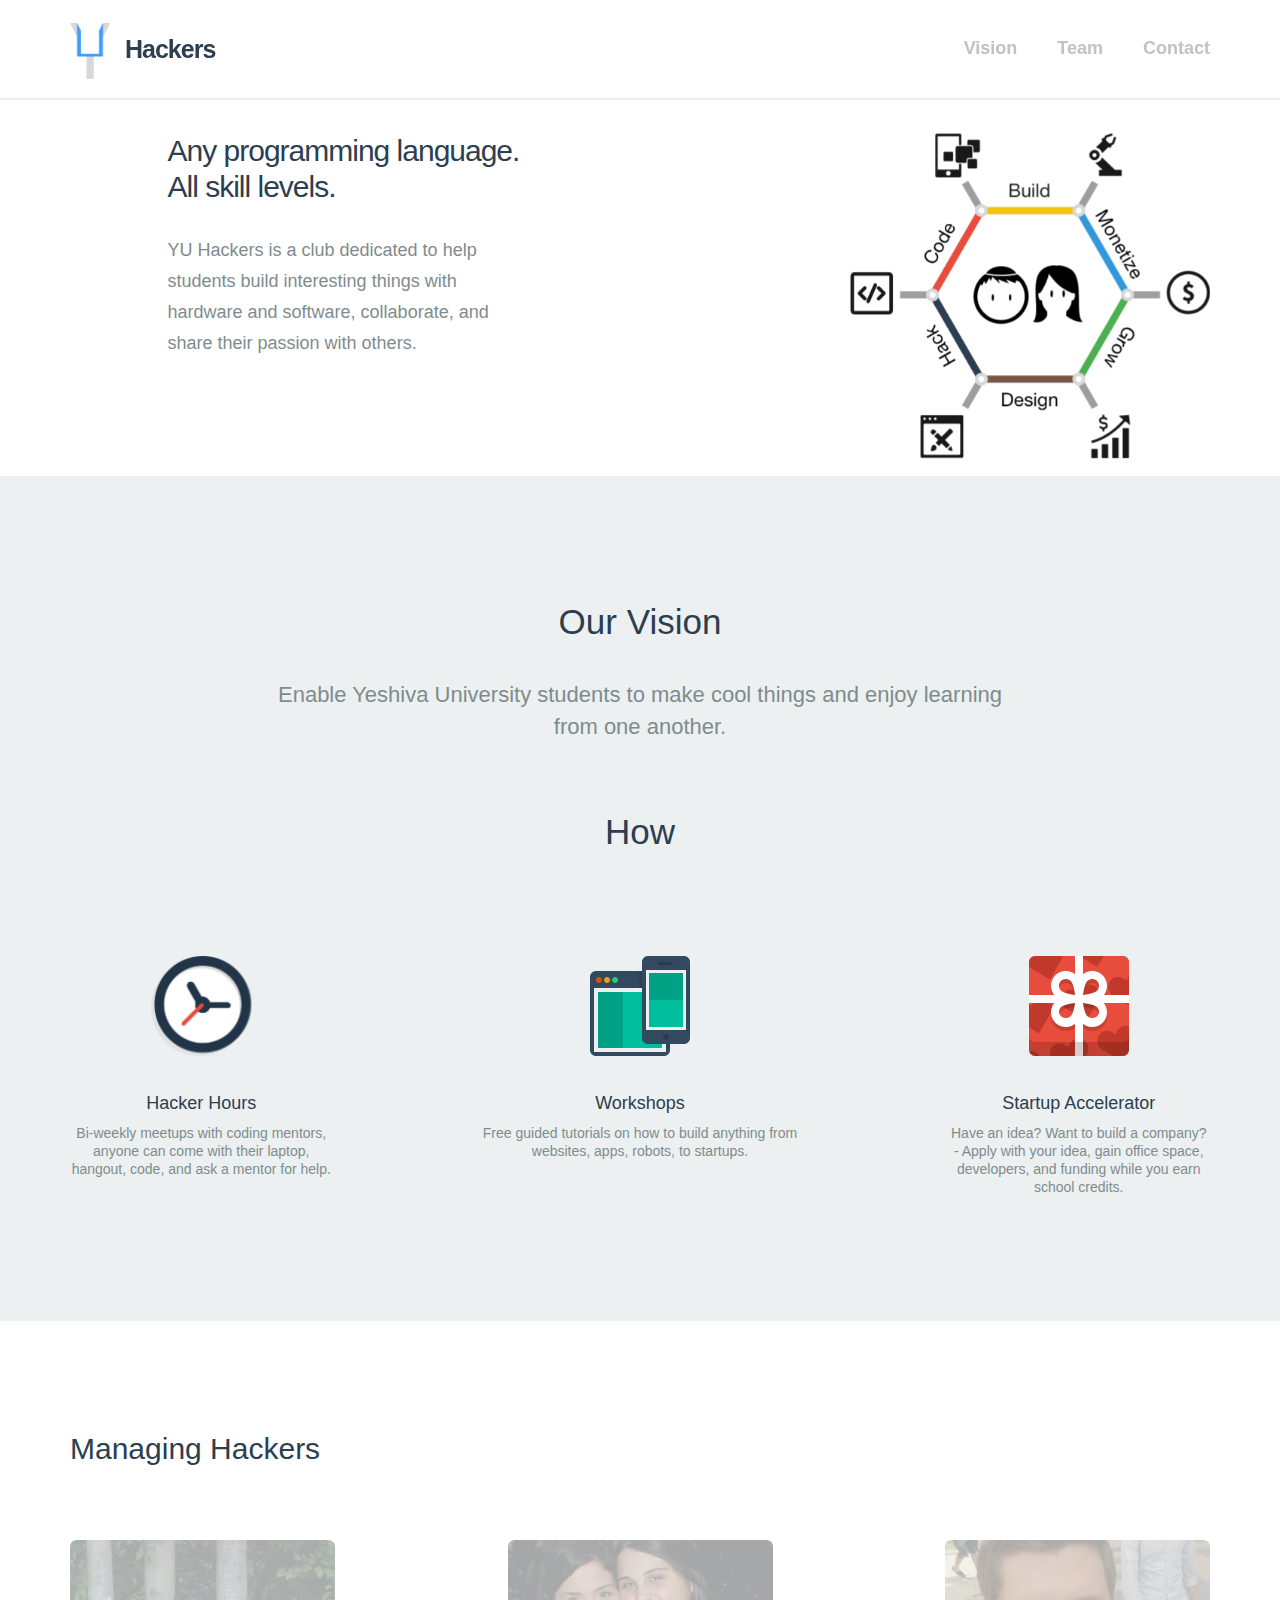
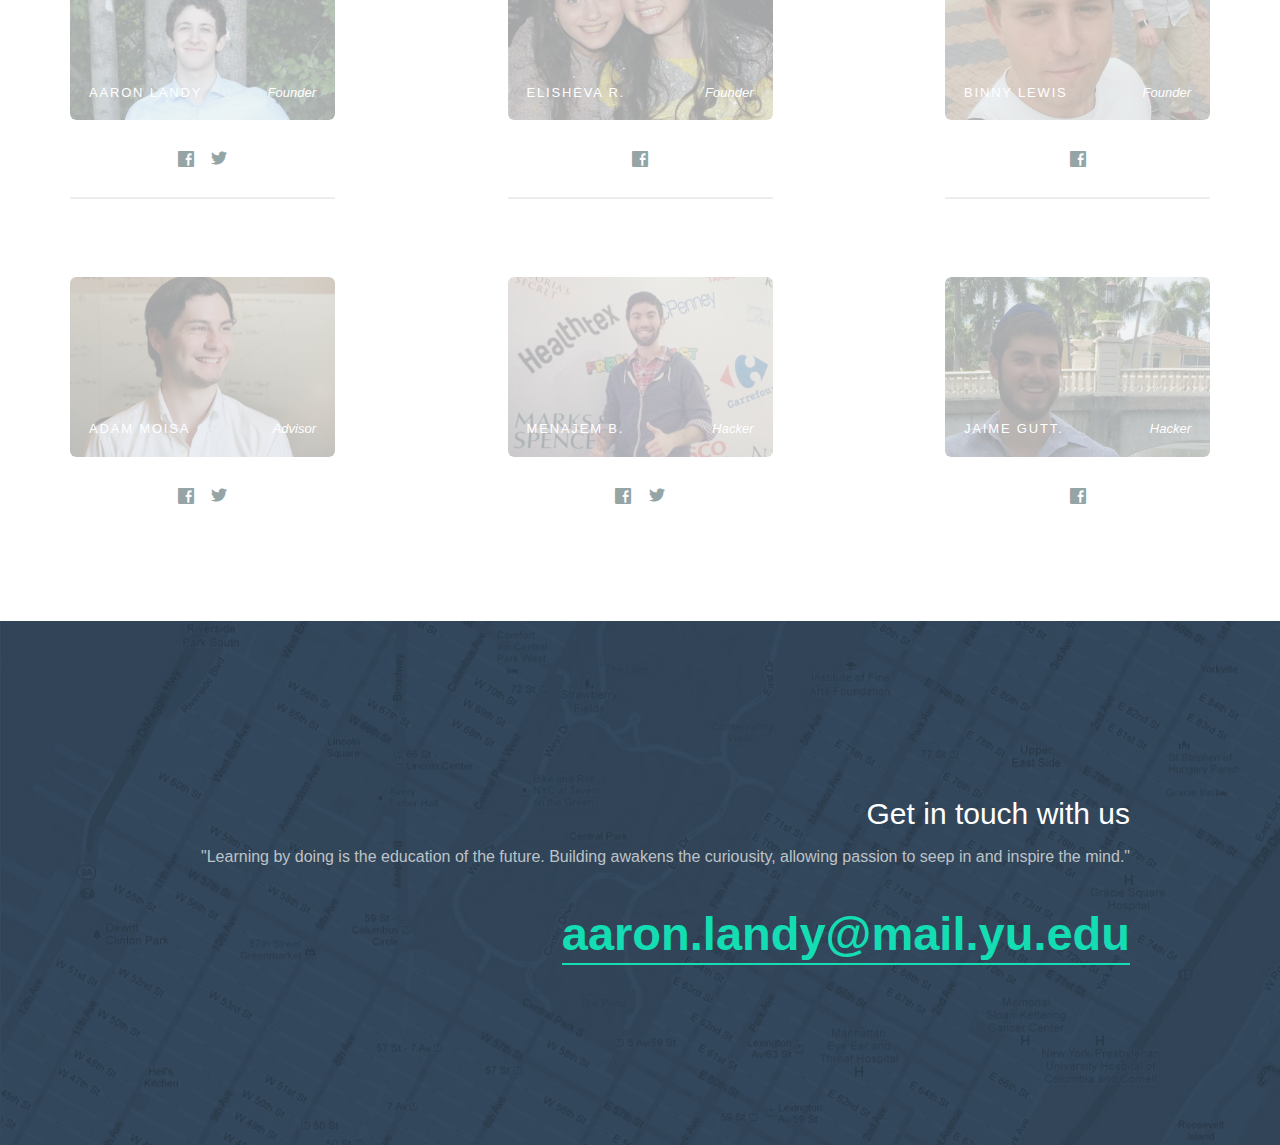
==== commit 02e9b6ac: "removed extra text" ====
--- a/index.html
+++ b/index.html
@@ -146,7 +146,7 @@
                         <div class="position">Founder</div>
                     </div>
                     <div class="info">
-                        Easy to change and easy to create new elements with color swatches.
+
 
                         <div class="social-btns">
                             <a href="https://www.facebook.com/aaln.py" target="_blank">
@@ -170,7 +170,7 @@
                         <div class="position">Founder</div>
                     </div>
                     <div class="info">
-                        Easy to change and easy to create new elements with color swatches.
+
 
                         <div class="social-btns">
                             <a href="https://www.facebook.com/elisheva.rabinovich" target="_blank">
@@ -190,7 +190,7 @@
                         <div class="position">Founder</div>
                     </div>
                     <div class="info">
-                        Easy to change and easy to create new elements with color swatches.
+
 
                         <div class="social-btns">
                             <a href="https://www.facebook.com/BLewis644" target="_blank">
@@ -212,7 +212,7 @@
                       <div class="position">Advisor</div>
                   </div>
                   <div class="info">
-                      Easy to change and easy to create new elements with color swatches.
+
 
                       <div class="social-btns">
                           <a href="https://www.facebook.com/AdamMarkMoisa" target="_blank">
@@ -236,7 +236,7 @@
                           <div class="position">Hacker</div>
                       </div>
                       <div class="info">
-                          Easy to change and easy to create new elements with color swatches.
+
 
                           <div class="social-btns">
                               <a href="https://www.facebook.com/UFARTZTA" target="_blank">
@@ -260,7 +260,7 @@
                           <div class="position">Hacker</div>
                       </div>
                       <div class="info">
-                          Easy to change and easy to create new elements with color swatches.
+
 
                           <div class="social-btns">
                               <a href="https://www.facebook.com/jaime.gutt" target="_blank">
@@ -300,18 +300,12 @@
     </div>
 </section>            <!-- Placed at the end of the document so the pages load faster -->
             <script src="startup/common-files/js/jquery-1.10.2.min.js"></script>
-            <script src="startup/common-files/js/jquery.bxslider.min.js"></script>
-            <script src="startup/common-files/js/jquery.scrollTo-1.4.3.1-min.js"></script>
-            <script src="startup/common-files/js/jquery.sharrre.min.js"></script>
+
             <script src="startup/flat-ui/js/bootstrap.min.js"></script>
             <script src="startup/common-files/js/masonry.pkgd.min.js"></script>
             <script src="startup/common-files/js/modernizr.custom.js"></script>
             <script src="startup/common-files/js/page-transitions.js"></script>
             <script src="startup/common-files/js/easing.min.js"></script>
-            <script src="startup/common-files/js/jquery.svg.js"></script>
-            <script src="startup/common-files/js/jquery.svganim.js"></script>
-            <script src="startup/common-files/js/jquery.backgroundvideo.min.js"></script>
-            <script src="startup/common-files/js/froogaloop.min.js"></script>
             <script src="startup/common-files/js/startup-kit.js"></script>
             <script>
               (function(i,s,o,g,r,a,m){i['GoogleAnalyticsObject']=r;i[r]=i[r]||function(){
--- a/startup/flat-ui/css/flat-ui.css
+++ b/startup/flat-ui/css/flat-ui.css
@@ -0,0 +1,4710 @@
+@font-face {
+  font-family: 'Lato';
+  src: url('../fonts/lato/lato-black.eot');
+  src: url('../fonts/lato/lato-black.eot?#iefix') format('embedded-opentype'), url('../fonts/lato/lato-black.woff') format('woff'), url('../fonts/lato/lato-black.ttf') format('truetype'), url('../fonts/lato/lato-black.svg#latoblack') format('svg');
+  font-weight: 900;
+  font-style: normal;
+}
+@font-face {
+  font-family: 'Lato';
+  src: url('../fonts/lato/lato-bold.eot');
+  src: url('../fonts/lato/lato-bold.eot?#iefix') format('embedded-opentype'), url('../fonts/lato/lato-bold.woff') format('woff'), url('../fonts/lato/lato-bold.ttf') format('truetype'), url('../fonts/lato/lato-bold.svg#latobold') format('svg');
+  font-weight: bold;
+  font-style: normal;
+}
+@font-face {
+  font-family: 'Lato';
+  src: url('../fonts/lato/lato-bolditalic.eot');
+  src: url('../fonts/lato/lato-bolditalic.eot?#iefix') format('embedded-opentype'), url('../fonts/lato/lato-bolditalic.woff') format('woff'), url('../fonts/lato/lato-bolditalic.ttf') format('truetype'), url('../fonts/lato/lato-bolditalic.svg#latobold-italic') format('svg');
+  font-weight: bold;
+  font-style: italic;
+}
+@font-face {
+  font-family: 'Lato';
+  src: url('../fonts/lato/lato-italic.eot');
+  src: url('../fonts/lato/lato-italic.eot?#iefix') format('embedded-opentype'), url('../fonts/lato/lato-italic.woff') format('woff'), url('../fonts/lato/lato-italic.ttf') format('truetype'), url('../fonts/lato/lato-italic.svg#latoitalic') format('svg');
+  font-weight: normal;
+  font-style: italic;
+}
+@font-face {
+  font-family: 'Lato';
+  src: url('../fonts/lato/lato-light.eot');
+  src: url('../fonts/lato/lato-light.eot?#iefix') format('embedded-opentype'), url('../fonts/lato/lato-light.woff') format('woff'), url('../fonts/lato/lato-light.ttf') format('truetype'), url('../fonts/lato/lato-light.svg#latolight') format('svg');
+  font-weight: 300;
+  font-style: normal;
+}
+@font-face {
+  font-family: 'Lato';
+  src: url('../fonts/lato/lato-regular.eot');
+  src: url('../fonts/lato/lato-regular.eot?#iefix') format('embedded-opentype'), url('../fonts/lato/lato-regular.woff') format('woff'), url('../fonts/lato/lato-regular.ttf') format('truetype'), url('../fonts/lato/lato-regular.svg#latoregular') format('svg');
+  font-weight: normal;
+  font-style: normal;
+}
+@font-face {
+  font-family: "Flat-UI-Icons";
+  src: url('../fonts/flat-ui-icons-regular.eot');
+  src: url('../fonts/flat-ui-icons-regular.eot?#iefix') format('embedded-opentype'), url('../fonts/flat-ui-icons-regular.woff') format('woff'), url('../fonts/flat-ui-icons-regular.ttf') format('truetype'), url('../fonts/flat-ui-icons-regular.svg#flat-ui-icons-regular') format('svg');
+  font-weight: normal;
+  font-style: normal;
+}
+/* Use the following CSS code if you want to use data attributes for inserting your icons */
+[data-icon]:before {
+  font-family: 'Flat-UI-Icons';
+  content: attr(data-icon);
+  speak: none;
+  font-weight: normal;
+  font-variant: normal;
+  text-transform: none;
+  -webkit-font-smoothing: antialiased;
+  -moz-osx-font-smoothing: grayscale;
+}
+/* Use the following CSS code if you want to have a class per icon */
+/*
+Instead of a list of all class selectors,
+you can use the generic selector below, but it's slower:
+[class*="fui-"] {
+*/
+.fui-arrow-right,
+.fui-arrow-left,
+.fui-cmd,
+.fui-check-inverted,
+.fui-heart,
+.fui-location,
+.fui-plus,
+.fui-check,
+.fui-cross,
+.fui-list,
+.fui-new,
+.fui-video,
+.fui-photo,
+.fui-volume,
+.fui-time,
+.fui-eye,
+.fui-chat,
+.fui-search,
+.fui-user,
+.fui-mail,
+.fui-lock,
+.fui-gear,
+.fui-radio-unchecked,
+.fui-radio-checked,
+.fui-checkbox-unchecked,
+.fui-checkbox-checked,
+.fui-calendar-solid,
+.fui-pause,
+.fui-play,
+.fui-check-inverted-2 {
+  display: inline-block;
+  font-family: 'Flat-UI-Icons';
+  speak: none;
+  font-style: normal;
+  font-weight: normal;
+  font-variant: normal;
+  text-transform: none;
+  -webkit-font-smoothing: antialiased;
+  -moz-osx-font-smoothing: grayscale;
+}
+.fui-arrow-right:before {
+  content: "\e02c";
+}
+.fui-arrow-left:before {
+  content: "\e02d";
+}
+.fui-cmd:before {
+  content: "\e02f";
+}
+.fui-check-inverted:before {
+  content: "\e006";
+}
+.fui-heart:before {
+  content: "\e007";
+}
+.fui-location:before {
+  content: "\e008";
+}
+.fui-plus:before {
+  content: "\e009";
+}
+.fui-check:before {
+  content: "\e00a";
+}
+.fui-cross:before {
+  content: "\e00b";
+}
+.fui-list:before {
+  content: "\e00c";
+}
+.fui-new:before {
+  content: "\e00d";
+}
+.fui-video:before {
+  content: "\e00e";
+}
+.fui-photo:before {
+  content: "\e00f";
+}
+.fui-volume:before {
+  content: "\e010";
+}
+.fui-time:before {
+  content: "\e011";
+}
+.fui-eye:before {
+  content: "\e012";
+}
+.fui-chat:before {
+  content: "\e013";
+}
+.fui-search:before {
+  content: "\e01c";
+}
+.fui-user:before {
+  content: "\e01d";
+}
+.fui-mail:before {
+  content: "\e01e";
+}
+.fui-lock:before {
+  content: "\e01f";
+}
+.fui-gear:before {
+  content: "\e024";
+}
+.fui-radio-unchecked:before {
+  content: "\e02b";
+}
+.fui-radio-checked:before {
+  content: "\e032";
+}
+.fui-checkbox-unchecked:before {
+  content: "\e033";
+}
+.fui-checkbox-checked:before {
+  content: "\e034";
+}
+.fui-calendar-solid:before {
+  content: "\e022";
+}
+.fui-pause:before {
+  content: "\e03b";
+}
+.fui-play:before {
+  content: "\e03c";
+}
+.fui-check-inverted-2:before {
+  content: "\e000";
+}
+.dropdown-arrow-inverse {
+  border-bottom-color: #34495e !important;
+  border-top-color: #34495e !important;
+}
+body {
+  font-family: "Lato", Helvetica, Arial, sans-serif;
+  font-size: 18px;
+  line-height: 1.72222;
+  color: #34495e;
+  background-color: #ffffff;
+}
+a {
+  color: #16a085;
+  text-decoration: none;
+  -webkit-transition: 0.25s;
+  transition: 0.25s;
+}
+a:hover,
+a:focus {
+  color: #1abc9c;
+  text-decoration: none;
+}
+a:focus {
+  outline: none;
+}
+.img-rounded {
+  border-radius: 6px;
+}
+.img-thumbnail {
+  padding: 4px;
+  line-height: 1.72222;
+  background-color: #ffffff;
+  border: 2px solid #bdc3c7;
+  border-radius: 6px;
+  -webkit-transition: all 0.25s ease-in-out;
+  transition: all 0.25s ease-in-out;
+  display: inline-block;
+  max-width: 100%;
+  height: auto;
+}
+.img-comment {
+  font-size: 15px;
+  line-height: 1.2;
+  font-style: italic;
+  margin: 24px 0;
+}
+h1,
+h2,
+h3,
+h4,
+h5,
+h6,
+.h1,
+.h2,
+.h3,
+.h4,
+.h5,
+.h6 {
+  font-family: inherit;
+  font-weight: 700;
+  line-height: 1.1;
+  color: inherit;
+}
+h1 small,
+h2 small,
+h3 small,
+h4 small,
+h5 small,
+h6 small,
+.h1 small,
+.h2 small,
+.h3 small,
+.h4 small,
+.h5 small,
+.h6 small {
+  color: #e7e9ec;
+}
+h1,
+h2,
+h3 {
+  margin-top: 30px;
+  margin-bottom: 15px;
+}
+h4,
+h5,
+h6 {
+  margin-top: 15px;
+  margin-bottom: 15px;
+}
+h6 {
+  font-weight: normal;
+}
+h1,
+.h1 {
+  font-size: 61px;
+}
+h2,
+.h2 {
+  font-size: 53px;
+}
+h3,
+.h3 {
+  font-size: 40px;
+}
+h4,
+.h4 {
+  font-size: 29px;
+}
+h5,
+.h5 {
+  font-size: 28px;
+}
+h6,
+.h6 {
+  font-size: 24px;
+}
+p {
+  font-size: 18px;
+  line-height: 1.72222;
+  margin: 0 0 15px;
+}
+.lead {
+  margin-bottom: 30px;
+  font-size: 28px;
+  line-height: 1.46428571;
+  font-weight: 300;
+}
+@media (min-width: 768px) {
+  .lead {
+    font-size: 30.006px;
+  }
+}
+small,
+.small {
+  font-size: 83%;
+  line-height: 2.067;
+}
+.text-muted {
+  color: #bdc3c7;
+}
+.text-inverse {
+  color: #ffffff;
+}
+.text-primary {
+  color: #1abc9c;
+}
+a.text-primary:hover {
+  color: #15967d;
+}
+.text-warning {
+  color: #f1c40f;
+}
+a.text-warning:hover {
+  color: #c19d0c;
+}
+.text-danger {
+  color: #e74c3c;
+}
+a.text-danger:hover {
+  color: #b93d30;
+}
+.text-success {
+  color: #2ecc71;
+}
+a.text-success:hover {
+  color: #25a35a;
+}
+.text-info {
+  color: #3498db;
+}
+a.text-info:hover {
+  color: #2a7aaf;
+}
+.bg-primary {
+  color: #ffffff;
+  background-color: #34495e;
+}
+a.bg-primary:hover {
+  background-color: #222f3d;
+}
+.bg-success {
+  background-color: #dff0d8;
+}
+a.bg-success:hover {
+  background-color: #c1e2b3;
+}
+.bg-info {
+  background-color: #d9edf7;
+}
+a.bg-info:hover {
+  background-color: #afd9ee;
+}
+.bg-warning {
+  background-color: #fcf8e3;
+}
+a.bg-warning:hover {
+  background-color: #f7ecb5;
+}
+.bg-danger {
+  background-color: #f2dede;
+}
+a.bg-danger:hover {
+  background-color: #e4b9b9;
+}
+.page-header {
+  padding-bottom: 14px;
+  margin: 60px 0 30px;
+  border-bottom: 1px solid #e7e9ec;
+}
+ul,
+ol {
+  margin-bottom: 15px;
+}
+dl {
+  margin-bottom: 30px;
+}
+dt,
+dd {
+  line-height: 1.72222;
+}
+@media (min-width: 768px) {
+  .dl-horizontal dt {
+    width: 160px;
+  }
+  .dl-horizontal dd {
+    margin-left: 180px;
+  }
+}
+abbr[title],
+abbr[data-original-title] {
+  border-bottom: 1px dotted #bdc3c7;
+}
+blockquote {
+  border-left: 3px solid #e7e9ec;
+  padding: 0 0 0 16px;
+  margin: 0 0 30px;
+}
+blockquote p {
+  font-size: 20px;
+  line-height: 1.55;
+  font-weight: normal;
+  margin-bottom: .4em;
+}
+blockquote small,
+blockquote .small {
+  font-size: 18px;
+  line-height: 1.72222;
+  font-style: italic;
+  color: inherit;
+}
+blockquote small:before,
+blockquote .small:before {
+  content: "";
+}
+blockquote.pull-right {
+  padding-right: 16px;
+  padding-left: 0;
+  border-right: 3px solid #e7e9ec;
+  border-left: 0;
+}
+blockquote.pull-right small:after {
+  content: "";
+}
+address {
+  margin-bottom: 30px;
+  line-height: 1.72222;
+}
+code,
+kbd,
+pre,
+samp {
+  font-family: Monaco, Menlo, Consolas, "Courier New", monospace;
+}
+code {
+  padding: 2px 6px;
+  font-size: 85%;
+  color: #c7254e;
+  background-color: #f9f2f4;
+  border-radius: 4px;
+}
+kbd {
+  padding: 2px 6px;
+  font-size: 85%;
+  color: #ffffff;
+  background-color: #34495e;
+  border-radius: 4px;
+  box-shadow: none;
+}
+pre {
+  padding: 8px;
+  margin: 0 0 15px;
+  font-size: 13px;
+  line-height: 1.72222;
+  color: inherit;
+  background-color: #ffffff;
+  border: 2px solid #e7e9ec;
+  border-radius: 6px;
+  white-space: pre;
+}
+.pre-scrollable {
+  max-height: 340px;
+}
+.thumbnail {
+  display: block;
+  padding: 4px;
+  margin-bottom: 5px;
+  line-height: 1.72222;
+  background-color: #ffffff;
+  border: 2px solid #bdc3c7;
+  border-radius: 6px;
+  -webkit-transition: all 0.25s ease-in-out;
+  transition: all 0.25s ease-in-out;
+}
+.thumbnail > img,
+.thumbnail a > img {
+  display: block;
+  max-width: 100%;
+  height: auto;
+  margin-left: auto;
+  margin-right: auto;
+}
+a.thumbnail:hover,
+a.thumbnail:focus,
+a.thumbnail.active {
+  border-color: #16a085;
+}
+.thumbnail .caption {
+  padding: 9px;
+  color: #34495e;
+}
+.btn {
+  border: none;
+  font-size: 15px;
+  font-weight: normal;
+  line-height: 1.4;
+  border-radius: 4px;
+  padding: 10px 15px;
+  -webkit-font-smoothing: subpixel-antialiased;
+  -webkit-transition: border .25s linear, color .25s linear, background-color .25s linear;
+  transition: border .25s linear, color .25s linear, background-color .25s linear;
+}
+.btn:hover,
+.btn:focus {
+  outline: none;
+  color: #ffffff;
+}
+.btn:active,
+.btn.active {
+  outline: none;
+  -webkit-box-shadow: none;
+  box-shadow: none;
+}
+.btn.disabled,
+.btn[disabled],
+fieldset[disabled] .btn {
+  background-color: #bdc3c7;
+  color: rgba(255, 255, 255, 0.75);
+  opacity: 0.7;
+  filter: alpha(opacity=70);
+}
+.btn > [class^="fui-"] {
+  margin: 0 1px;
+  position: relative;
+  line-height: 1;
+  top: 1px;
+}
+.btn-xs.btn > [class^="fui-"] {
+  font-size: 11px;
+  top: 0;
+}
+.btn-hg.btn > [class^="fui-"] {
+  top: 2px;
+}
+.btn-default {
+  color: #ffffff;
+  background-color: #bdc3c7;
+}
+.btn-default:hover,
+.btn-default:focus,
+.btn-default:active,
+.btn-default.active,
+.open .dropdown-toggle.btn-default {
+  color: #ffffff;
+  background-color: #cacfd2;
+  border-color: #cacfd2;
+}
+.btn-default:active,
+.btn-default.active,
+.open .dropdown-toggle.btn-default {
+  background: #a1a6a9;
+  border-color: #a1a6a9;
+}
+.btn-default.disabled,
+.btn-default[disabled],
+fieldset[disabled] .btn-default,
+.btn-default.disabled:hover,
+.btn-default[disabled]:hover,
+fieldset[disabled] .btn-default:hover,
+.btn-default.disabled:focus,
+.btn-default[disabled]:focus,
+fieldset[disabled] .btn-default:focus,
+.btn-default.disabled:active,
+.btn-default[disabled]:active,
+fieldset[disabled] .btn-default:active,
+.btn-default.disabled.active,
+.btn-default[disabled].active,
+fieldset[disabled] .btn-default.active {
+  background-color: #bdc3c7;
+  border-color: #bdc3c7;
+}
+.btn-primary {
+  color: #ffffff;
+  background-color: #1abc9c;
+}
+.btn-primary:hover,
+.btn-primary:focus,
+.btn-primary:active,
+.btn-primary.active,
+.open .dropdown-toggle.btn-primary {
+  color: #ffffff;
+  background-color: #48c9b0;
+  border-color: #48c9b0;
+}
+.btn-primary:active,
+.btn-primary.active,
+.open .dropdown-toggle.btn-primary {
+  background: #16a085;
+  border-color: #16a085;
+}
+.btn-primary.disabled,
+.btn-primary[disabled],
+fieldset[disabled] .btn-primary,
+.btn-primary.disabled:hover,
+.btn-primary[disabled]:hover,
+fieldset[disabled] .btn-primary:hover,
+.btn-primary.disabled:focus,
+.btn-primary[disabled]:focus,
+fieldset[disabled] .btn-primary:focus,
+.btn-primary.disabled:active,
+.btn-primary[disabled]:active,
+fieldset[disabled] .btn-primary:active,
+.btn-primary.disabled.active,
+.btn-primary[disabled].active,
+fieldset[disabled] .btn-primary.active {
+  background-color: #1abc9c;
+  border-color: #1abc9c;
+}
+.btn-info {
+  color: #ffffff;
+  background-color: #3498db;
+}
+.btn-info:hover,
+.btn-info:focus,
+.btn-info:active,
+.btn-info.active,
+.open .dropdown-toggle.btn-info {
+  color: #ffffff;
+  background-color: #5dade2;
+  border-color: #5dade2;
+}
+.btn-info:active,
+.btn-info.active,
+.open .dropdown-toggle.btn-info {
+  background: #2c81ba;
+  border-color: #2c81ba;
+}
+.btn-info.disabled,
+.btn-info[disabled],
+fieldset[disabled] .btn-info,
+.btn-info.disabled:hover,
+.btn-info[disabled]:hover,
+fieldset[disabled] .btn-info:hover,
+.btn-info.disabled:focus,
+.btn-info[disabled]:focus,
+fieldset[disabled] .btn-info:focus,
+.btn-info.disabled:active,
+.btn-info[disabled]:active,
+fieldset[disabled] .btn-info:active,
+.btn-info.disabled.active,
+.btn-info[disabled].active,
+fieldset[disabled] .btn-info.active {
+  background-color: #3498db;
+  border-color: #3498db;
+}
+.btn-danger {
+  color: #ffffff;
+  background-color: #e74c3c;
+}
+.btn-danger:hover,
+.btn-danger:focus,
+.btn-danger:active,
+.btn-danger.active,
+.open .dropdown-toggle.btn-danger {
+  color: #ffffff;
+  background-color: #ec7063;
+  border-color: #ec7063;
+}
+.btn-danger:active,
+.btn-danger.active,
+.open .dropdown-toggle.btn-danger {
+  background: #c44133;
+  border-color: #c44133;
+}
+.btn-danger.disabled,
+.btn-danger[disabled],
+fieldset[disabled] .btn-danger,
+.btn-danger.disabled:hover,
+.btn-danger[disabled]:hover,
+fieldset[disabled] .btn-danger:hover,
+.btn-danger.disabled:focus,
+.btn-danger[disabled]:focus,
+fieldset[disabled] .btn-danger:focus,
+.btn-danger.disabled:active,
+.btn-danger[disabled]:active,
+fieldset[disabled] .btn-danger:active,
+.btn-danger.disabled.active,
+.btn-danger[disabled].active,
+fieldset[disabled] .btn-danger.active {
+  background-color: #e74c3c;
+  border-color: #e74c3c;
+}
+.btn-success {
+  color: #ffffff;
+  background-color: #2ecc71;
+}
+.btn-success:hover,
+.btn-success:focus,
+.btn-success:active,
+.btn-success.active,
+.open .dropdown-toggle.btn-success {
+  color: #ffffff;
+  background-color: #58d68d;
+  border-color: #58d68d;
+}
+.btn-success:active,
+.btn-success.active,
+.open .dropdown-toggle.btn-success {
+  background: #27ad60;
+  border-color: #27ad60;
+}
+.btn-success.disabled,
+.btn-success[disabled],
+fieldset[disabled] .btn-success,
+.btn-success.disabled:hover,
+.btn-success[disabled]:hover,
+fieldset[disabled] .btn-success:hover,
+.btn-success.disabled:focus,
+.btn-success[disabled]:focus,
+fieldset[disabled] .btn-success:focus,
+.btn-success.disabled:active,
+.btn-success[disabled]:active,
+fieldset[disabled] .btn-success:active,
+.btn-success.disabled.active,
+.btn-success[disabled].active,
+fieldset[disabled] .btn-success.active {
+  background-color: #2ecc71;
+  border-color: #2ecc71;
+}
+.btn-warning {
+  color: #ffffff;
+  background-color: #f1c40f;
+}
+.btn-warning:hover,
+.btn-warning:focus,
+.btn-warning:active,
+.btn-warning.active,
+.open .dropdown-toggle.btn-warning {
+  color: #ffffff;
+  background-color: #f5d313;
+  border-color: #f5d313;
+}
+.btn-warning:active,
+.btn-warning.active,
+.open .dropdown-toggle.btn-warning {
+  background: #cda70d;
+  border-color: #cda70d;
+}
+.btn-warning.disabled,
+.btn-warning[disabled],
+fieldset[disabled] .btn-warning,
+.btn-warning.disabled:hover,
+.btn-warning[disabled]:hover,
+fieldset[disabled] .btn-warning:hover,
+.btn-warning.disabled:focus,
+.btn-warning[disabled]:focus,
+fieldset[disabled] .btn-warning:focus,
+.btn-warning.disabled:active,
+.btn-warning[disabled]:active,
+fieldset[disabled] .btn-warning:active,
+.btn-warning.disabled.active,
+.btn-warning[disabled].active,
+fieldset[disabled] .btn-warning.active {
+  background-color: #f1c40f;
+  border-color: #f1c40f;
+}
+.btn-inverse {
+  color: #ffffff;
+  background-color: #34495e;
+}
+.btn-inverse:hover,
+.btn-inverse:focus,
+.btn-inverse:active,
+.btn-inverse.active,
+.open .dropdown-toggle.btn-inverse {
+  color: #ffffff;
+  background-color: #415b76;
+  border-color: #415b76;
+}
+.btn-inverse:active,
+.btn-inverse.active,
+.open .dropdown-toggle.btn-inverse {
+  background: #2c3e50;
+  border-color: #2c3e50;
+}
+.btn-inverse.disabled,
+.btn-inverse[disabled],
+fieldset[disabled] .btn-inverse,
+.btn-inverse.disabled:hover,
+.btn-inverse[disabled]:hover,
+fieldset[disabled] .btn-inverse:hover,
+.btn-inverse.disabled:focus,
+.btn-inverse[disabled]:focus,
+fieldset[disabled] .btn-inverse:focus,
+.btn-inverse.disabled:active,
+.btn-inverse[disabled]:active,
+fieldset[disabled] .btn-inverse:active,
+.btn-inverse.disabled.active,
+.btn-inverse[disabled].active,
+fieldset[disabled] .btn-inverse.active {
+  background-color: #34495e;
+  border-color: #34495e;
+}
+.btn-embossed {
+  -webkit-box-shadow: inset 0 -2px 0 rgba(0, 0, 0, 0.15);
+  box-shadow: inset 0 -2px 0 rgba(0, 0, 0, 0.15);
+}
+.btn-embossed.active,
+.btn-embossed:active {
+  -webkit-box-shadow: inset 0 2px 0 rgba(0, 0, 0, 0.15);
+  box-shadow: inset 0 2px 0 rgba(0, 0, 0, 0.15);
+}
+.btn-wide {
+  min-width: 140px;
+  padding-left: 30px;
+  padding-right: 30px;
+}
+.btn-link {
+  color: #16a085;
+}
+.btn-link:hover,
+.btn-link:focus {
+  color: #1abc9c;
+  text-decoration: underline;
+  background-color: transparent;
+}
+.btn-link[disabled]:hover,
+fieldset[disabled] .btn-link:hover,
+.btn-link[disabled]:focus,
+fieldset[disabled] .btn-link:focus {
+  color: #bdc3c7;
+  text-decoration: none;
+}
+.btn-hg {
+  padding: 13px 20px;
+  font-size: 22px;
+  line-height: 1.227;
+  border-radius: 6px;
+}
+.btn-lg {
+  padding: 10px 19px;
+  font-size: 17px;
+  line-height: 1.471;
+  border-radius: 6px;
+}
+.btn-sm {
+  padding: 9px 13px;
+  font-size: 13px;
+  line-height: 1.385;
+  border-radius: 4px;
+}
+.btn-xs {
+  padding: 6px 9px;
+  font-size: 12px;
+  line-height: 1.083;
+  border-radius: 3px;
+}
+.btn-tip {
+  font-weight: 300;
+  padding-left: 10px;
+  font-size: 92%;
+}
+.btn-block {
+  white-space: normal;
+}
+.btn-default .caret {
+  border-top-color: #ffffff;
+}
+.btn-primary .caret,
+.btn-success .caret,
+.btn-warning .caret,
+.btn-danger .caret,
+.btn-info .caret {
+  border-top-color: #ffffff;
+}
+.dropup .btn-default .caret {
+  border-bottom-color: #ffffff;
+}
+.dropup .btn-primary .caret,
+.dropup .btn-success .caret,
+.dropup .btn-warning .caret,
+.dropup .btn-danger .caret,
+.dropup .btn-info .caret {
+  border-bottom-color: #ffffff;
+}
+.btn-group-xs > .btn {
+  padding: 6px 9px;
+  font-size: 12px;
+  line-height: 1.083;
+  border-radius: 3px;
+}
+.btn-group-sm > .btn {
+  padding: 9px 13px;
+  font-size: 13px;
+  line-height: 1.385;
+  border-radius: 4px;
+}
+.btn-group-lg > .btn {
+  padding: 10px 19px;
+  font-size: 17px;
+  line-height: 1.471;
+  border-radius: 6px;
+}
+.btn-group-gh > .btn {
+  padding: 13px 20px;
+  font-size: 22px;
+  line-height: 1.227;
+  border-radius: 6px;
+}
+.btn-group > .btn + .btn {
+  margin-left: 0;
+}
+.btn-group > .btn + .dropdown-toggle {
+  border-left: 2px solid rgba(52, 73, 94, 0.15);
+  padding-left: 12px;
+  padding-right: 12px;
+}
+.btn-group > .btn + .dropdown-toggle .caret {
+  margin-left: 3px;
+  margin-right: 3px;
+}
+.btn-group > .btn.btn-gh + .dropdown-toggle .caret {
+  margin-left: 7px;
+  margin-right: 7px;
+}
+.btn-group > .btn.btn-sm + .dropdown-toggle .caret {
+  margin-left: 0;
+  margin-right: 0;
+}
+.dropdown-toggle .caret {
+  margin-left: 8px;
+}
+.btn-group > .btn,
+.btn-group > .dropdown-menu,
+.btn-group > .popover {
+  font-weight: 400;
+}
+.btn-group:focus .dropdown-toggle {
+  outline: none;
+  -webkit-transition: 0.25s;
+  transition: 0.25s;
+}
+.btn-group.open .dropdown-toggle {
+  color: rgba(255, 255, 255, 0.75);
+  -webkit-box-shadow: none;
+  box-shadow: none;
+}
+.btn-toolbar .btn.active {
+  color: #ffffff;
+}
+.btn-toolbar .btn > [class^="fui-"] {
+  font-size: 16px;
+  margin: 0 1px;
+}
+.caret {
+  border-width: 8px 6px;
+  border-bottom-color: #34495e;
+  border-top-color: #34495e;
+  border-style: solid;
+  border-bottom-style: none;
+  -webkit-transition: 0.25s;
+  transition: 0.25s;
+  -webkit-transform: scale(1.001, );
+  -ms-transform: scale(1.001, );
+  transform: scale(1.001, );
+}
+.dropup .caret,
+.dropup .btn-lg .caret,
+.navbar-fixed-bottom .dropdown .caret {
+  border-bottom-width: 8px;
+}
+.btn-lg .caret {
+  border-top-width: 8px;
+  border-right-width: 6px;
+  border-left-width: 6px;
+}
+.select {
+  display: inline-block;
+  margin-bottom: 10px;
+}
+[class*="span"] > .select[class*="span"] {
+  margin-left: 0;
+}
+.select[class*="span"] .btn {
+  width: 100%;
+}
+.select.select-block {
+  display: block;
+  float: none;
+  margin-left: 0;
+  width: auto;
+}
+.select.select-block:before,
+.select.select-block:after {
+  content: " ";
+  /* 1 */
+
+  display: table;
+  /* 2 */
+
+}
+.select.select-block:after {
+  clear: both;
+}
+.select.select-block .btn {
+  width: 100%;
+}
+.select.select-block .dropdown-menu {
+  width: 100%;
+}
+.select .btn {
+  width: 220px;
+}
+.select .btn.btn-hg .filter-option {
+  left: 20px;
+  right: 40px;
+  top: 13px;
+}
+.select .btn.btn-hg .caret {
+  right: 20px;
+}
+.select .btn.btn-lg .filter-option {
+  left: 18px;
+  right: 38px;
+}
+.select .btn.btn-sm .filter-option {
+  left: 13px;
+  right: 33px;
+}
+.select .btn.btn-sm .caret {
+  right: 13px;
+}
+.select .btn.btn-xs .filter-option {
+  left: 13px;
+  right: 33px;
+  top: 5px;
+}
+.select .btn.btn-xs .caret {
+  right: 13px;
+}
+.select .btn .filter-option {
+  height: 26px;
+  left: 13px;
+  overflow: hidden;
+  position: absolute;
+  right: 33px;
+  text-align: left;
+  top: 10px;
+}
+.select .btn .caret {
+  position: absolute;
+  right: 16px;
+  top: 50%;
+  margin-top: -3px;
+}
+.select .btn .dropdown-toggle {
+  border-radius: 6px;
+}
+.select .btn .dropdown-menu {
+  min-width: 100%;
+}
+.select .btn .dropdown-menu dt {
+  cursor: default;
+  display: block;
+  padding: 3px 20px;
+}
+.select .btn .dropdown-menu li:not(.disabled) > a:hover small {
+  color: rgba(255, 255, 255, 0.004);
+}
+.select .btn .dropdown-menu li > a {
+  min-height: 20px;
+}
+.select .btn .dropdown-menu li > a.opt {
+  padding-left: 35px;
+}
+.select .btn .dropdown-menu li small {
+  padding-left: .5em;
+}
+.select .btn .dropdown-menu li > dt small {
+  font-weight: normal;
+}
+.select .btn > .disabled,
+.select .btn .dropdown-menu li.disabled > a {
+  cursor: default;
+}
+.select .caret {
+  border-bottom-color: #ffffff;
+  border-top-color: #ffffff;
+}
+legend {
+  display: block;
+  width: 100%;
+  padding: 0;
+  margin-bottom: 15px;
+  font-size: 24px;
+  line-height: inherit;
+  color: inherit;
+  border-bottom: none;
+}
+textarea {
+  font-size: 20px;
+  line-height: 24px;
+  padding: 5px 11px;
+}
+input[type="search"] {
+  -webkit-appearance: none !important;
+}
+label {
+  font-weight: normal;
+  font-size: 15px;
+  line-height: 2.4;
+}
+.form-control:-moz-placeholder {
+  color: #b2bcc5;
+}
+.form-control::-moz-placeholder {
+  color: #b2bcc5;
+  opacity: 1;
+}
+.form-control:-ms-input-placeholder {
+  color: #b2bcc5;
+}
+.form-control::-webkit-input-placeholder {
+  color: #b2bcc5;
+}
+.form-control.placeholder {
+  color: #b2bcc5;
+}
+.form-control {
+  border: 2px solid #bdc3c7;
+  color: #34495e;
+  font-family: "Lato", Helvetica, Arial, sans-serif;
+  font-size: 15px;
+  line-height: 1.467;
+  padding: 8px 12px;
+  height: 42px;
+  -webkit-appearance: none;
+  border-radius: 6px;
+  -webkit-box-shadow: none;
+  box-shadow: none;
+  -webkit-transition: border .25s linear, color .25s linear, background-color .25s linear;
+  transition: border .25s linear, color .25s linear, background-color .25s linear;
+}
+.form-group.focus .form-control,
+.form-control:focus {
+  border-color: #1abc9c;
+  outline: 0;
+  -webkit-box-shadow: none;
+  box-shadow: none;
+}
+.form-control[disabled],
+.form-control[readonly],
+fieldset[disabled] .form-control {
+  background-color: #f4f6f6;
+  border-color: #d5dbdb;
+  color: #d5dbdb;
+  cursor: default;
+  opacity: 0.7;
+  filter: alpha(opacity=70);
+}
+.form-control.flat {
+  border-color: transparent;
+}
+.form-control.flat:hover {
+  border-color: #bdc3c7;
+}
+.form-control.flat:focus {
+  border-color: #1abc9c;
+}
+.input-sm {
+  height: 35px;
+  padding: 6px 10px;
+  font-size: 13px;
+  line-height: 1.462;
+  border-radius: 6px;
+}
+select.input-sm {
+  height: 35px;
+  line-height: 35px;
+}
+textarea.input-sm,
+select[multiple].input-sm {
+  height: auto;
+}
+.input-lg {
+  height: 45px;
+  padding: 10px 15px;
+  font-size: 17px;
+  line-height: 1.235;
+  border-radius: 6px;
+}
+select.input-lg {
+  height: 45px;
+  line-height: 45px;
+}
+textarea.input-lg,
+select[multiple].input-lg {
+  height: auto;
+}
+.input-hg {
+  height: 53px;
+  padding: 10px 16px;
+  font-size: 22px;
+  line-height: 1.318;
+  border-radius: 6px;
+}
+select.input-hg {
+  height: 53px;
+  line-height: 53px;
+}
+textarea.input-hg,
+select[multiple].input-hg {
+  height: auto;
+}
+.has-warning .help-block,
+.has-warning .control-label,
+.has-warning .radio,
+.has-warning .checkbox,
+.has-warning .radio-inline,
+.has-warning .checkbox-inline {
+  color: #f1c40f;
+}
+.has-warning .form-control {
+  color: #f1c40f;
+  border-color: #f1c40f;
+  -webkit-box-shadow: none;
+  box-shadow: none;
+}
+.has-warning .form-control:-moz-placeholder {
+  color: #f1c40f;
+}
+.has-warning .form-control::-moz-placeholder {
+  color: #f1c40f;
+  opacity: 1;
+}
+.has-warning .form-control:-ms-input-placeholder {
+  color: #f1c40f;
+}
+.has-warning .form-control::-webkit-input-placeholder {
+  color: #f1c40f;
+}
+.has-warning .form-control.placeholder {
+  color: #f1c40f;
+}
+.has-warning .form-control:focus {
+  border-color: #f1c40f;
+  -webkit-box-shadow: none;
+  box-shadow: none;
+}
+.has-warning .input-group-addon {
+  color: #f1c40f;
+  border-color: #f1c40f;
+  background-color: #ffffff;
+}
+.has-error .help-block,
+.has-error .control-label,
+.has-error .radio,
+.has-error .checkbox,
+.has-error .radio-inline,
+.has-error .checkbox-inline {
+  color: #e74c3c;
+}
+.has-error .form-control {
+  color: #e74c3c;
+  border-color: #e74c3c;
+  -webkit-box-shadow: none;
+  box-shadow: none;
+}
+.has-error .form-control:-moz-placeholder {
+  color: #e74c3c;
+}
+.has-error .form-control::-moz-placeholder {
+  color: #e74c3c;
+  opacity: 1;
+}
+.has-error .form-control:-ms-input-placeholder {
+  color: #e74c3c;
+}
+.has-error .form-control::-webkit-input-placeholder {
+  color: #e74c3c;
+}
+.has-error .form-control.placeholder {
+  color: #e74c3c;
+}
+.has-error .form-control:focus {
+  border-color: #e74c3c;
+  -webkit-box-shadow: none;
+  box-shadow: none;
+}
+.has-error .input-group-addon {
+  color: #e74c3c;
+  border-color: #e74c3c;
+  background-color: #ffffff;
+}
+.has-success .help-block,
+.has-success .control-label,
+.has-success .radio,
+.has-success .checkbox,
+.has-success .radio-inline,
+.has-success .checkbox-inline {
+  color: #2ecc71;
+}
+.has-success .form-control {
+  color: #2ecc71;
+  border-color: #2ecc71;
+  -webkit-box-shadow: none;
+  box-shadow: none;
+}
+.has-success .form-control:-moz-placeholder {
+  color: #2ecc71;
+}
+.has-success .form-control::-moz-placeholder {
+  color: #2ecc71;
+  opacity: 1;
+}
+.has-success .form-control:-ms-input-placeholder {
+  color: #2ecc71;
+}
+.has-success .form-control::-webkit-input-placeholder {
+  color: #2ecc71;
+}
+.has-success .form-control.placeholder {
+  color: #2ecc71;
+}
+.has-success .form-control:focus {
+  border-color: #2ecc71;
+  -webkit-box-shadow: none;
+  box-shadow: none;
+}
+.has-success .input-group-addon {
+  color: #2ecc71;
+  border-color: #2ecc71;
+  background-color: #ffffff;
+}
+.help-block {
+  font-size: 15px;
+  margin-bottom: 5px;
+  color: inherit;
+}
+.form-group {
+  position: relative;
+  margin-bottom: 20px;
+}
+.form-horizontal .control-label,
+.form-horizontal .radio,
+.form-horizontal .checkbox,
+.form-horizontal .radio-inline,
+.form-horizontal .checkbox-inline {
+  margin-top: 0;
+  margin-bottom: 0;
+  padding-top: 6px;
+}
+.form-horizontal .form-group {
+  margin-left: -15px;
+  margin-right: -15px;
+}
+.form-horizontal .form-group:before,
+.form-horizontal .form-group:after {
+  content: " ";
+  /* 1 */
+
+  display: table;
+  /* 2 */
+
+}
+.form-horizontal .form-group:after {
+  clear: both;
+}
+.form-horizontal .form-control-static {
+  padding-top: 6px;
+}
+.form-group {
+  position: relative;
+}
+.form-control + .input-icon {
+  position: absolute;
+  top: 2px;
+  right: 2px;
+  line-height: 37px;
+  vertical-align: middle;
+  font-size: 20px;
+  color: #b2bcc5;
+  background-color: #ffffff;
+  padding: 0 12px 0 0;
+  border-radius: 6px;
+}
+.input-hg + .input-icon {
+  line-height: 49px;
+  padding: 0 16px 0 0;
+}
+.input-lg + .input-icon {
+  line-height: 41px;
+  padding: 0 15px 0 0;
+}
+.input-sm + .input-icon {
+  font-size: 18px;
+  line-height: 30px;
+  padding: 0 10px 0 0;
+}
+.has-success .input-icon {
+  color: #2ecc71;
+}
+.has-warning .input-icon {
+  color: #f1c40f;
+}
+.has-error .input-icon {
+  color: #e74c3c;
+}
+.form-control[disabled] + .input-icon,
+.form-control[readonly] + .input-icon,
+fieldset[disabled] .form-control + .input-icon,
+.form-control.disabled + .input-icon {
+  color: #d5dbdb;
+  background-color: transparent;
+  opacity: 0.7;
+  filter: alpha(opacity=70);
+}
+.input-group-hg > .form-control,
+.input-group-hg > .input-group-addon,
+.input-group-hg > .input-group-btn > .btn {
+  height: 53px;
+  padding: 10px 16px;
+  font-size: 22px;
+  line-height: 1.318;
+  border-radius: 6px;
+}
+select.input-group-hg > .form-control,
+select.input-group-hg > .input-group-addon,
+select.input-group-hg > .input-group-btn > .btn {
+  height: 53px;
+  line-height: 53px;
+}
+textarea.input-group-hg > .form-control,
+textarea.input-group-hg > .input-group-addon,
+textarea.input-group-hg > .input-group-btn > .btn,
+select[multiple].input-group-hg > .form-control,
+select[multiple].input-group-hg > .input-group-addon,
+select[multiple].input-group-hg > .input-group-btn > .btn {
+  height: auto;
+}
+.input-group-lg > .form-control,
+.input-group-lg > .input-group-addon,
+.input-group-lg > .input-group-btn > .btn {
+  height: 45px;
+  padding: 10px 15px;
+  font-size: 17px;
+  line-height: 1.235;
+  border-radius: 6px;
+}
+select.input-group-lg > .form-control,
+select.input-group-lg > .input-group-addon,
+select.input-group-lg > .input-group-btn > .btn {
+  height: 45px;
+  line-height: 45px;
+}
+textarea.input-group-lg > .form-control,
+textarea.input-group-lg > .input-group-addon,
+textarea.input-group-lg > .input-group-btn > .btn,
+select[multiple].input-group-lg > .form-control,
+select[multiple].input-group-lg > .input-group-addon,
+select[multiple].input-group-lg > .input-group-btn > .btn {
+  height: auto;
+}
+.input-group-sm > .form-control,
+.input-group-sm > .input-group-addon,
+.input-group-sm > .input-group-btn > .btn {
+  height: 35px;
+  padding: 6px 10px;
+  font-size: 13px;
+  line-height: 1.462;
+  border-radius: 6px;
+}
+select.input-group-sm > .form-control,
+select.input-group-sm > .input-group-addon,
+select.input-group-sm > .input-group-btn > .btn {
+  height: 35px;
+  line-height: 35px;
+}
+textarea.input-group-sm > .form-control,
+textarea.input-group-sm > .input-group-addon,
+textarea.input-group-sm > .input-group-btn > .btn,
+select[multiple].input-group-sm > .form-control,
+select[multiple].input-group-sm > .input-group-addon,
+select[multiple].input-group-sm > .input-group-btn > .btn {
+  height: auto;
+}
+.input-group-addon {
+  padding: 10px 12px;
+  font-size: 15px;
+  color: #ffffff;
+  text-align: center;
+  background-color: #bdc3c7;
+  border: 1px solid #bdc3c7;
+  border-radius: 6px;
+  -webkit-transition: border .25s linear, color .25s linear, background-color .25s linear;
+  transition: border .25s linear, color .25s linear, background-color .25s linear;
+}
+.input-group-hg .input-group-addon,
+.input-group-lg .input-group-addon,
+.input-group-sm .input-group-addon {
+  line-height: 1;
+}
+.input-group .form-control:first-child,
+.input-group-addon:first-child,
+.input-group-btn:first-child > .btn,
+.input-group-btn:first-child > .dropdown-toggle,
+.input-group-btn:last-child > .btn:not(:last-child):not(.dropdown-toggle) {
+  border-bottom-right-radius: 0;
+  border-top-right-radius: 0;
+}
+.input-group .form-control:last-child,
+.input-group-addon:last-child,
+.input-group-btn:last-child > .btn,
+.input-group-btn:last-child > .dropdown-toggle,
+.input-group-btn:first-child > .btn:not(:first-child) {
+  border-bottom-left-radius: 0;
+  border-top-left-radius: 0;
+}
+.form-group.focus .input-group-addon,
+.input-group.focus .input-group-addon {
+  background-color: #1abc9c;
+  border-color: #1abc9c;
+}
+.form-group.focus .input-group-btn > .btn-default + .btn-default,
+.input-group.focus .input-group-btn > .btn-default + .btn-default {
+  border-left-color: #16a085;
+}
+.form-group.focus .input-group-btn .btn,
+.input-group.focus .input-group-btn .btn {
+  border-color: #1abc9c;
+  background-color: #ffffff;
+  color: #1abc9c;
+}
+.form-group.focus .input-group-btn .btn-default,
+.input-group.focus .input-group-btn .btn-default {
+  color: #ffffff;
+  background-color: #1abc9c;
+}
+.form-group.focus .input-group-btn .btn-default:hover,
+.input-group.focus .input-group-btn .btn-default:hover,
+.form-group.focus .input-group-btn .btn-default:focus,
+.input-group.focus .input-group-btn .btn-default:focus,
+.form-group.focus .input-group-btn .btn-default:active,
+.input-group.focus .input-group-btn .btn-default:active,
+.form-group.focus .input-group-btn .btn-default.active,
+.input-group.focus .input-group-btn .btn-default.active,
+.open .dropdown-toggle.form-group.focus .input-group-btn .btn-default,
+.open .dropdown-toggle.input-group.focus .input-group-btn .btn-default {
+  color: #ffffff;
+  background-color: #48c9b0;
+  border-color: #48c9b0;
+}
+.form-group.focus .input-group-btn .btn-default:active,
+.input-group.focus .input-group-btn .btn-default:active,
+.form-group.focus .input-group-btn .btn-default.active,
+.input-group.focus .input-group-btn .btn-default.active,
+.open .dropdown-toggle.form-group.focus .input-group-btn .btn-default,
+.open .dropdown-toggle.input-group.focus .input-group-btn .btn-default {
+  background: #16a085;
+  border-color: #16a085;
+}
+.form-group.focus .input-group-btn .btn-default.disabled,
+.input-group.focus .input-group-btn .btn-default.disabled,
+.form-group.focus .input-group-btn .btn-default[disabled],
+.input-group.focus .input-group-btn .btn-default[disabled],
+fieldset[disabled] .form-group.focus .input-group-btn .btn-default,
+fieldset[disabled] .input-group.focus .input-group-btn .btn-default,
+.form-group.focus .input-group-btn .btn-default.disabled:hover,
+.input-group.focus .input-group-btn .btn-default.disabled:hover,
+.form-group.focus .input-group-btn .btn-default[disabled]:hover,
+.input-group.focus .input-group-btn .btn-default[disabled]:hover,
+fieldset[disabled] .form-group.focus .input-group-btn .btn-default:hover,
+fieldset[disabled] .input-group.focus .input-group-btn .btn-default:hover,
+.form-group.focus .input-group-btn .btn-default.disabled:focus,
+.input-group.focus .input-group-btn .btn-default.disabled:focus,
+.form-group.focus .input-group-btn .btn-default[disabled]:focus,
+.input-group.focus .input-group-btn .btn-default[disabled]:focus,
+fieldset[disabled] .form-group.focus .input-group-btn .btn-default:focus,
+fieldset[disabled] .input-group.focus .input-group-btn .btn-default:focus,
+.form-group.focus .input-group-btn .btn-default.disabled:active,
+.input-group.focus .input-group-btn .btn-default.disabled:active,
+.form-group.focus .input-group-btn .btn-default[disabled]:active,
+.input-group.focus .input-group-btn .btn-default[disabled]:active,
+fieldset[disabled] .form-group.focus .input-group-btn .btn-default:active,
+fieldset[disabled] .input-group.focus .input-group-btn .btn-default:active,
+.form-group.focus .input-group-btn .btn-default.disabled.active,
+.input-group.focus .input-group-btn .btn-default.disabled.active,
+.form-group.focus .input-group-btn .btn-default[disabled].active,
+.input-group.focus .input-group-btn .btn-default[disabled].active,
+fieldset[disabled] .form-group.focus .input-group-btn .btn-default.active,
+fieldset[disabled] .input-group.focus .input-group-btn .btn-default.active {
+  background-color: #1abc9c;
+  border-color: #1abc9c;
+}
+.input-group-btn .btn {
+  background-color: #ffffff;
+  border: 2px solid #bdc3c7;
+  color: #bdc3c7;
+  line-height: 18px;
+}
+.input-group-btn .btn-default {
+  color: #ffffff;
+  background-color: #bdc3c7;
+}
+.input-group-btn .btn-default:hover,
+.input-group-btn .btn-default:focus,
+.input-group-btn .btn-default:active,
+.input-group-btn .btn-default.active,
+.open .dropdown-toggle.input-group-btn .btn-default {
+  color: #ffffff;
+  background-color: #cacfd2;
+  border-color: #cacfd2;
+}
+.input-group-btn .btn-default:active,
+.input-group-btn .btn-default.active,
+.open .dropdown-toggle.input-group-btn .btn-default {
+  background: #a1a6a9;
+  border-color: #a1a6a9;
+}
+.input-group-btn .btn-default.disabled,
+.input-group-btn .btn-default[disabled],
+fieldset[disabled] .input-group-btn .btn-default,
+.input-group-btn .btn-default.disabled:hover,
+.input-group-btn .btn-default[disabled]:hover,
+fieldset[disabled] .input-group-btn .btn-default:hover,
+.input-group-btn .btn-default.disabled:focus,
+.input-group-btn .btn-default[disabled]:focus,
+fieldset[disabled] .input-group-btn .btn-default:focus,
+.input-group-btn .btn-default.disabled:active,
+.input-group-btn .btn-default[disabled]:active,
+fieldset[disabled] .input-group-btn .btn-default:active,
+.input-group-btn .btn-default.disabled.active,
+.input-group-btn .btn-default[disabled].active,
+fieldset[disabled] .input-group-btn .btn-default.active {
+  background-color: #bdc3c7;
+  border-color: #bdc3c7;
+}
+.input-group-hg .input-group-btn .btn {
+  line-height: 31px;
+}
+.input-group-lg .input-group-btn .btn {
+  line-height: 21px;
+}
+.input-group-sm .input-group-btn .btn {
+  line-height: 19px;
+}
+.input-group-btn:first-child > .btn {
+  border-right-width: 0;
+  margin-right: -2px;
+}
+.input-group-btn:last-child > .btn {
+  border-left-width: 0;
+  margin-left: -2px;
+}
+.input-group-btn > .btn-default + .btn-default {
+  border-left: 2px solid #bdc3c7;
+}
+.input-group-btn > .btn:first-child + .btn .caret {
+  margin-left: 0;
+}
+.input-group-rounded .input-group-btn + .form-control,
+.input-group-rounded .input-group-btn:last-child .btn {
+  border-bottom-right-radius: 20px;
+  border-top-right-radius: 20px;
+}
+.input-group-hg.input-group-rounded .input-group-btn + .form-control,
+.input-group-hg.input-group-rounded .input-group-btn:last-child .btn {
+  border-bottom-right-radius: 27px;
+  border-top-right-radius: 27px;
+}
+.input-group-lg.input-group-rounded .input-group-btn + .form-control,
+.input-group-lg.input-group-rounded .input-group-btn:last-child .btn {
+  border-bottom-right-radius: 25px;
+  border-top-right-radius: 25px;
+}
+.input-group-rounded .form-control:first-child,
+.input-group-rounded .input-group-btn:first-child .btn {
+  border-bottom-left-radius: 20px;
+  border-top-left-radius: 20px;
+}
+.input-group-hg.input-group-rounded .form-control:first-child,
+.input-group-hg.input-group-rounded .input-group-btn:first-child .btn {
+  border-bottom-left-radius: 27px;
+  border-top-left-radius: 27px;
+}
+.input-group-lg.input-group-rounded .form-control:first-child,
+.input-group-lg.input-group-rounded .input-group-btn:first-child .btn {
+  border-bottom-left-radius: 25px;
+  border-top-left-radius: 25px;
+}
+.input-group-rounded .input-group-btn + .form-control {
+  padding-left: 0;
+}
+.checkbox,
+.radio {
+  margin-bottom: 12px;
+  padding-left: 32px;
+  position: relative;
+  -webkit-transition: color 0.25s linear;
+  transition: color 0.25s linear;
+  font-size: 14px;
+  line-height: 1.5;
+}
+.checkbox input,
+.radio input {
+  outline: none !important;
+  display: none;
+}
+.checkbox .icons,
+.radio .icons {
+  color: #bdc3c7;
+  display: block;
+  height: 20px;
+  left: 0;
+  position: absolute;
+  top: 0;
+  width: 20px;
+  text-align: center;
+  line-height: 21px;
+  font-size: 20px;
+  cursor: pointer;
+  -webkit-transition: color 0.25s linear;
+  transition: color 0.25s linear;
+}
+.checkbox .icons .first-icon,
+.radio .icons .first-icon,
+.checkbox .icons .second-icon,
+.radio .icons .second-icon {
+  display: inline-table;
+  position: absolute;
+  left: 0;
+  top: 0;
+  background-color: transparent;
+  margin: 0;
+  opacity: 1;
+  filter: alpha(opacity=100);
+}
+.checkbox .icons .second-icon,
+.radio .icons .second-icon {
+  opacity: 0;
+  filter: alpha(opacity=0);
+}
+.checkbox:hover,
+.radio:hover {
+  -webkit-transition: color 0.25s linear;
+  transition: color 0.25s linear;
+}
+.checkbox:hover .first-icon,
+.radio:hover .first-icon {
+  opacity: 0;
+  filter: alpha(opacity=0);
+}
+.checkbox:hover .second-icon,
+.radio:hover .second-icon {
+  opacity: 1;
+  filter: alpha(opacity=100);
+}
+.checkbox.checked,
+.radio.checked {
+  color: #1abc9c;
+}
+.checkbox.checked .first-icon,
+.radio.checked .first-icon {
+  opacity: 0;
+  filter: alpha(opacity=0);
+}
+.checkbox.checked .second-icon,
+.radio.checked .second-icon {
+  opacity: 1;
+  filter: alpha(opacity=100);
+  color: #1abc9c;
+  -webkit-transition: color 0.25s linear;
+  transition: color 0.25s linear;
+}
+.checkbox.disabled,
+.radio.disabled {
+  cursor: default;
+  color: #e6e8ea;
+}
+.checkbox.disabled .icons,
+.radio.disabled .icons {
+  color: #e6e8ea;
+}
+.checkbox.disabled .first-icon,
+.radio.disabled .first-icon {
+  opacity: 1;
+  filter: alpha(opacity=100);
+}
+.checkbox.disabled .second-icon,
+.radio.disabled .second-icon {
+  opacity: 0;
+  filter: alpha(opacity=0);
+}
+.checkbox.disabled.checked .icons,
+.radio.disabled.checked .icons {
+  color: #e6e8ea;
+}
+.checkbox.disabled.checked .first-icon,
+.radio.disabled.checked .first-icon {
+  opacity: 0;
+  filter: alpha(opacity=0);
+}
+.checkbox.disabled.checked .second-icon,
+.radio.disabled.checked .second-icon {
+  opacity: 1;
+  filter: alpha(opacity=100);
+  color: #e6e8ea;
+}
+.checkbox.primary .icons,
+.radio.primary .icons {
+  color: #34495e;
+}
+.checkbox.primary.checked,
+.radio.primary.checked {
+  color: #1abc9c;
+}
+.checkbox.primary.checked .icons,
+.radio.primary.checked .icons {
+  color: #1abc9c;
+}
+.checkbox.primary.disabled,
+.radio.primary.disabled {
+  cursor: default;
+  color: #bdc3c7;
+}
+.checkbox.primary.disabled .icons,
+.radio.primary.disabled .icons {
+  color: #bdc3c7;
+}
+.checkbox.primary.disabled.checked .icons,
+.radio.primary.disabled.checked .icons {
+  color: #bdc3c7;
+}
+.radio + .radio,
+.checkbox + .checkbox {
+  margin-top: 10px;
+}
+.navbar {
+  font-size: 16px;
+  min-height: 53px;
+  margin-bottom: 30px;
+  border: none;
+  border-radius: 6px;
+}
+@media (min-width: 768px) {
+  .navbar-header {
+    float: left;
+  }
+}
+.navbar-collapse {
+  box-shadow: none;
+  padding-right: 21px;
+  padding-left: 21px;
+}
+@media (min-width: 768px) {
+  .navbar-collapse .navbar-nav.navbar-left:first-child {
+    margin-left: -21px;
+  }
+  .navbar-collapse .navbar-nav.navbar-left:first-child > li:first-child a {
+    border-bottom-left-radius: 6px;
+    border-top-left-radius: 6px;
+  }
+  .navbar-collapse .navbar-nav.navbar-right:last-child {
+    margin-right: -21px;
+  }
+  .navbar > .container .navbar-collapse .navbar-nav.navbar-right:last-child {
+    margin-right: -36px;
+  }
+  .navbar-collapse .navbar-nav.navbar-right:last-child > .dropdown:last-child > a {
+    border-radius: 0 6px 6px 0;
+  }
+  .navbar-collapse .navbar-form.navbar-right:last-child {
+    margin-right: -17px;
+  }
+  .navbar-fixed-top .navbar-collapse .navbar-form.navbar-right:last-child,
+  .navbar-fixed-bottom .navbar-collapse .navbar-form.navbar-right:last-child {
+    margin-right: 0;
+  }
+}
+@media (max-width: 767px) {
+  .navbar-collapse .navbar-nav.navbar-right:last-child {
+    margin-bottom: 3px;
+  }
+}
+.container > .navbar-header,
+.container-fluid > .navbar-header,
+.container > .navbar-collapse,
+.container-fluid > .navbar-collapse {
+  margin-right: -21px;
+  margin-left: -21px;
+}
+@media (min-width: 768px) {
+  .container > .navbar-header,
+  .container-fluid > .navbar-header,
+  .container > .navbar-collapse,
+  .container-fluid > .navbar-collapse {
+    margin-right: 0;
+    margin-left: 0;
+  }
+}
+.navbar-static-top {
+  z-index: 1000;
+  border-width: 0;
+  border-radius: 0;
+}
+.navbar-fixed-top,
+.navbar-fixed-bottom {
+  z-index: 1030;
+  border-radius: 0;
+}
+.navbar-fixed-top {
+  border-width: 0;
+}
+.navbar-fixed-bottom {
+  margin-bottom: 0;
+  border-width: 0;
+}
+.navbar-brand {
+  font-size: 24px;
+  line-height: 1.042;
+  font-weight: 700;
+  padding: 14px 21px;
+}
+.navbar-brand > [class*="fui-"] {
+  font-size: 19px;
+  line-height: 1.263;
+  vertical-align: top;
+}
+@media (min-width: 768px) {
+  .navbar > .container .navbar-brand,
+  .navbar > .container-fluid .navbar-brand {
+    margin-left: -21px;
+  }
+}
+.navbar-toggle {
+  border: none;
+  color: #34495e;
+  margin: 0 0 0 21px;
+  padding: 0 21px;
+  height: 53px;
+  line-height: 53px;
+}
+.navbar-toggle:before {
+  color: #16a085;
+  content: "\e00c";
+  font-family: "Flat-UI-Icons";
+  font-size: 22px;
+  font-style: normal;
+  font-weight: normal;
+  -webkit-font-smoothing: antialiased;
+  -webkit-transition: color 0.25s linear;
+  transition: color 0.25s linear;
+}
+.navbar-toggle:hover,
+.navbar-toggle:focus {
+  outline: none;
+}
+.navbar-toggle:hover:before,
+.navbar-toggle:focus:before {
+  color: #1abc9c;
+}
+.navbar-toggle .icon-bar {
+  display: none;
+}
+@media (min-width: 768px) {
+  .navbar-toggle {
+    display: none;
+  }
+}
+.navbar-nav {
+  margin: 0;
+}
+.navbar-nav > li > a {
+  font-size: 16px;
+  padding: 15px 21px;
+  line-height: 23px;
+  font-weight: 700;
+}
+.navbar-nav .dropdown-toggle .caret {
+  border-top-color: #16a085;
+  border-bottom-color: #16a085;
+  border-width: 8px 6px 0;
+  margin-left: 12px;
+}
+.navbar-nav > li > a:hover,
+.navbar-nav > li > a:focus,
+.navbar-nav .open > a:focus,
+.navbar-nav .open > a:hover {
+  background-color: transparent;
+}
+.navbar-nav > li > a:hover .caret,
+.navbar-nav > li > a:focus .caret,
+.navbar-nav .open > a:focus .caret,
+.navbar-nav .open > a:hover .caret {
+  border-top-color: #1abc9c;
+  border-bottom-color: #1abc9c;
+}
+.navbar-nav [class^="fui-"] {
+  line-height: 20px;
+  position: relative;
+  top: 1px;
+}
+.navbar-nav .visible-sm > [class^="fui-"],
+.navbar-nav .visible-xs > [class^="fui-"] {
+  margin-left: 12px;
+}
+@media (max-width: 767px) {
+  .navbar-nav {
+    margin: 0 -21px;
+  }
+  .navbar-nav .open .dropdown-menu > li > a,
+  .navbar-nav .open .dropdown-menu .dropdown-header {
+    padding: 7px 15px 7px 31px !important;
+  }
+  .navbar-nav .open .dropdown-menu > li > a {
+    line-height: 23px;
+  }
+  .navbar-nav > li > a {
+    padding-top: 7px;
+    padding-bottom: 7px;
+  }
+}
+.navbar-input {
+  height: 35px;
+  padding: 5px 10px;
+  font-size: 13px;
+  line-height: 1.4;
+  border-radius: 6px;
+}
+select.navbar-input {
+  height: 35px;
+  line-height: 35px;
+}
+textarea.navbar-input,
+select[multiple].navbar-input {
+  height: auto;
+}
+.navbar-form {
+  -webkit-box-shadow: none;
+  box-shadow: none;
+  margin-top: 0;
+  margin-bottom: 0;
+  padding-right: 19px;
+  padding-left: 19px;
+  padding-top: 9px;
+  padding-bottom: 9px;
+}
+@media (max-width: 767px) {
+  .navbar-form .form-group {
+    margin-bottom: 5px;
+  }
+}
+@media (max-width: 767px) {
+  .navbar-form {
+    margin: 3px -21px;
+    width: auto;
+  }
+}
+@media (min-width: 768px) {
+  .navbar-nav + .navbar-form.navbar-left,
+  .navbar-form.navbar-right:last-child {
+    width: 260px;
+  }
+}
+.navbar-form .form-control,
+.navbar-form .input-group-addon,
+.navbar-form .btn {
+  height: 35px;
+  padding: 5px 10px;
+  font-size: 13px;
+  line-height: 1.4;
+  border-radius: 6px;
+}
+select.navbar-form .form-control,
+select.navbar-form .input-group-addon,
+select.navbar-form .btn {
+  height: 35px;
+  line-height: 35px;
+}
+textarea.navbar-form .form-control,
+textarea.navbar-form .input-group-addon,
+textarea.navbar-form .btn,
+select[multiple].navbar-form .form-control,
+select[multiple].navbar-form .input-group-addon,
+select[multiple].navbar-form .btn {
+  height: auto;
+}
+.navbar-form .input-group .form-control:first-child,
+.navbar-form .input-group-addon:first-child,
+.navbar-form .input-group-btn:first-child > .btn,
+.navbar-form .input-group-btn:first-child > .dropdown-toggle,
+.navbar-form .input-group-btn:last-child > .btn:not(:last-child):not(.dropdown-toggle) {
+  border-bottom-right-radius: 0;
+  border-top-right-radius: 0;
+}
+.navbar-form .input-group .form-control:last-child,
+.navbar-form .input-group-addon:last-child,
+.navbar-form .input-group-btn:last-child > .btn,
+.navbar-form .input-group-btn:last-child > .dropdown-toggle,
+.navbar-form .input-group-btn:first-child > .btn:not(:first-child) {
+  border-bottom-left-radius: 0;
+  border-top-left-radius: 0;
+}
+.navbar-form .form-control {
+  font-size: 15px;
+  border-radius: 5px;
+  display: table-cell;
+}
+.navbar-form .form-group + .btn {
+  font-size: 15px;
+  border-radius: 5px;
+  margin-left: 4px;
+}
+@media (max-width: 767px) {
+  .navbar-form .form-group {
+    margin-bottom: 0;
+  }
+  .navbar-form .form-group + .btn {
+    margin-top: 9px;
+    margin-left: 0;
+  }
+}
+.navbar-nav > li > .dropdown-menu {
+  min-width: 100%;
+  border-radius: 4px;
+}
+@media (max-width: 767px) {
+  .navbar-nav > li > .dropdown-menu {
+    -webkit-transition: all 0s;
+    transition: all 0s;
+    display: none;
+  }
+}
+@media (max-width: 767px) {
+  .navbar-nav > li.open > .dropdown-menu {
+    margin-top: 0 !important;
+    display: block;
+  }
+}
+.navbar-fixed-bottom .navbar-nav > li > .dropdown-menu {
+  border-bottom-right-radius: 4px;
+  border-bottom-left-radius: 4px;
+}
+.navbar-nav > .open > .dropdown-toggle,
+.navbar-nav > .open > .dropdown-toggle:focus,
+.navbar-nav > .open > .dropdown-toggle:hover {
+  background-color: transparent;
+}
+.navbar-text {
+  font-size: 16px;
+  line-height: 1.438;
+  color: #34495e;
+  margin-top: 0;
+  margin-bottom: 0;
+  padding-top: 15px;
+  padding-bottom: 15px;
+}
+@media (min-width: 768px) {
+  .navbar-text {
+    margin-left: 21px;
+    margin-right: 21px;
+  }
+  .navbar-text.navbar-right:last-child {
+    margin-right: 0;
+  }
+}
+.navbar-btn {
+  margin-top: 6px;
+  margin-bottom: 6px;
+}
+.navbar-btn.btn-sm {
+  margin-top: 9px;
+  margin-bottom: 8px;
+}
+.navbar-btn.btn-xs {
+  margin-top: 14px;
+  margin-bottom: 14px;
+}
+.navbar-unread,
+.navbar-new {
+  font-family: "Lato", Helvetica, Arial, sans-serif;
+  background-color: #1abc9c;
+  border-radius: 50%;
+  color: #ffffff;
+  font-size: 0;
+  font-weight: 700;
+  height: 6px;
+  line-height: 1;
+  position: absolute;
+  right: 12px;
+  text-align: center;
+  top: 35%;
+  width: 6px;
+  z-index: 10;
+}
+@media (max-width: 768px) {
+  .navbar-unread,
+  .navbar-new {
+    position: static;
+    float: right;
+    margin: 0 0 0 10px;
+  }
+}
+.active .navbar-unread,
+.active .navbar-new {
+  background-color: #ffffff;
+  display: none;
+}
+.navbar-new {
+  background-color: #e74c3c;
+  font-size: 12px;
+  height: 18px;
+  line-height: 17px;
+  margin: -6px -10px;
+  min-width: 18px;
+  padding: 0 1px;
+  width: auto;
+  -webkit-font-smoothing: subpixel-antialiased;
+}
+.navbar-default {
+  background-color: #ecf0f1;
+}
+.navbar-default .navbar-brand {
+  color: #34495e;
+}
+.navbar-default .navbar-brand:hover,
+.navbar-default .navbar-brand:focus {
+  color: #1abc9c;
+  background-color: transparent;
+}
+.navbar-default .navbar-toggle:before {
+  color: #34495e;
+}
+.navbar-default .navbar-toggle:hover,
+.navbar-default .navbar-toggle:focus {
+  background-color: transparent;
+}
+.navbar-default .navbar-toggle:hover:before,
+.navbar-default .navbar-toggle:focus:before {
+  color: #1abc9c;
+}
+.navbar-default .navbar-collapse,
+.navbar-default .navbar-form {
+  border-color: #e5e9ea;
+  border-width: 2px;
+}
+.navbar-default .navbar-nav > li > a {
+  color: #34495e;
+}
+.navbar-default .navbar-nav > li > a:hover,
+.navbar-default .navbar-nav > li > a:focus {
+  color: #1abc9c;
+  background-color: transparent;
+}
+.navbar-default .navbar-nav > .active > a,
+.navbar-default .navbar-nav > .active > a:hover,
+.navbar-default .navbar-nav > .active > a:focus {
+  color: #1abc9c;
+  background-color: transparent;
+}
+.navbar-default .navbar-nav > .disabled > a,
+.navbar-default .navbar-nav > .disabled > a:hover,
+.navbar-default .navbar-nav > .disabled > a:focus {
+  color: #cccccc;
+  background-color: transparent;
+}
+.navbar-default .navbar-nav > .dropdown > a .caret {
+  border-top-color: #34495e;
+  border-bottom-color: #34495e;
+}
+.navbar-default .navbar-nav > .active > a .caret {
+  border-top-color: #1abc9c;
+  border-bottom-color: #1abc9c;
+}
+.navbar-default .navbar-nav > .dropdown > a:hover .caret,
+.navbar-default .navbar-nav > .dropdown > a:focus .caret {
+  border-top-color: #1abc9c;
+  border-bottom-color: #1abc9c;
+}
+.navbar-default .navbar-nav > .open > a,
+.navbar-default .navbar-nav > .open > a:hover,
+.navbar-default .navbar-nav > .open > a:focus {
+  background-color: transparent;
+  color: #1abc9c;
+}
+.navbar-default .navbar-nav > .open > a .caret,
+.navbar-default .navbar-nav > .open > a:hover .caret,
+.navbar-default .navbar-nav > .open > a:focus .caret {
+  border-top-color: #1abc9c;
+  border-bottom-color: #1abc9c;
+}
+@media (max-width: 767px) {
+  .navbar-default .navbar-nav .open .dropdown-menu > li > a {
+    color: #34495e;
+  }
+  .navbar-default .navbar-nav .open .dropdown-menu > li > a:hover,
+  .navbar-default .navbar-nav .open .dropdown-menu > li > a:focus {
+    color: #1abc9c;
+    background-color: transparent;
+  }
+  .navbar-default .navbar-nav .open .dropdown-menu > .active > a,
+  .navbar-default .navbar-nav .open .dropdown-menu > .active > a:hover,
+  .navbar-default .navbar-nav .open .dropdown-menu > .active > a:focus {
+    color: #1abc9c;
+    background-color: transparent;
+  }
+  .navbar-default .navbar-nav .open .dropdown-menu > .disabled > a,
+  .navbar-default .navbar-nav .open .dropdown-menu > .disabled > a:hover,
+  .navbar-default .navbar-nav .open .dropdown-menu > .disabled > a:focus {
+    color: #cccccc;
+    background-color: transparent;
+  }
+}
+.navbar-default .navbar-form .form-control {
+  border-color: transparent;
+}
+.navbar-default .navbar-form .form-control:-moz-placeholder {
+  color: #aeb6bf;
+}
+.navbar-default .navbar-form .form-control::-moz-placeholder {
+  color: #aeb6bf;
+  opacity: 1;
+}
+.navbar-default .navbar-form .form-control:-ms-input-placeholder {
+  color: #aeb6bf;
+}
+.navbar-default .navbar-form .form-control::-webkit-input-placeholder {
+  color: #aeb6bf;
+}
+.navbar-default .navbar-form .form-control.placeholder {
+  color: #aeb6bf;
+}
+.navbar-default .navbar-form .form-control:focus {
+  border-color: #1abc9c;
+  color: #1abc9c;
+}
+.navbar-default .navbar-form .input-group-btn .btn {
+  border-color: transparent;
+  color: #919ba4;
+}
+.navbar-default .navbar-form .input-group.focus .form-control,
+.navbar-default .navbar-form .input-group.focus .input-group-btn .btn {
+  border-color: #1abc9c;
+  color: #1abc9c;
+}
+.navbar-default .navbar-text {
+  color: #34495e;
+}
+.navbar-default .navbar-text a {
+  color: #34495e;
+}
+.navbar-default .navbar-text a:hover,
+.navbar-default .navbar-text a:focus {
+  color: #1abc9c;
+}
+.navbar-inverse {
+  background-color: #34495e;
+}
+.navbar-inverse .navbar-brand {
+  color: #ffffff;
+}
+.navbar-inverse .navbar-brand:hover,
+.navbar-inverse .navbar-brand:focus {
+  color: #1abc9c;
+  background-color: transparent;
+}
+.navbar-inverse .navbar-toggle:before {
+  color: #ffffff;
+}
+.navbar-inverse .navbar-toggle:hover,
+.navbar-inverse .navbar-toggle:focus {
+  background-color: transparent;
+}
+.navbar-inverse .navbar-toggle:hover:before,
+.navbar-inverse .navbar-toggle:focus:before {
+  color: #1abc9c;
+}
+.navbar-inverse .navbar-collapse {
+  border-color: #2f4154;
+  border-width: 2px;
+}
+.navbar-inverse .navbar-nav > li > a {
+  color: #ffffff;
+}
+.navbar-inverse .navbar-nav > li > a:hover,
+.navbar-inverse .navbar-nav > li > a:focus {
+  color: #1abc9c;
+  background-color: transparent;
+}
+.navbar-inverse .navbar-nav > .active > a,
+.navbar-inverse .navbar-nav > .active > a:hover,
+.navbar-inverse .navbar-nav > .active > a:focus {
+  color: #ffffff;
+  background-color: #1abc9c;
+}
+.navbar-inverse .navbar-nav > .disabled > a,
+.navbar-inverse .navbar-nav > .disabled > a:hover,
+.navbar-inverse .navbar-nav > .disabled > a:focus {
+  color: #444444;
+  background-color: transparent;
+}
+.navbar-inverse .navbar-nav > .dropdown > a:hover .caret,
+.navbar-inverse .navbar-nav > .dropdown > a:focus .caret {
+  border-top-color: #1abc9c;
+  border-bottom-color: #1abc9c;
+}
+.navbar-inverse .navbar-nav > .open > a,
+.navbar-inverse .navbar-nav > .open > a:hover,
+.navbar-inverse .navbar-nav > .open > a:focus {
+  background-color: #1abc9c;
+  color: #ffffff;
+  border-left-color: transparent;
+}
+.navbar-inverse .navbar-nav > .open > a .caret,
+.navbar-inverse .navbar-nav > .open > a:hover .caret,
+.navbar-inverse .navbar-nav > .open > a:focus .caret {
+  border-top-color: #ffffff;
+  border-bottom-color: #ffffff;
+}
+.navbar-inverse .navbar-nav > .dropdown > a .caret {
+  border-top-color: #4b6075;
+  border-bottom-color: #4b6075;
+}
+.navbar-inverse .navbar-nav > .open > .dropdown-arrow {
+  border-top-color: #34495e;
+  border-bottom-color: #34495e;
+}
+.navbar-inverse .navbar-nav > .open > .dropdown-menu {
+  background-color: #34495e;
+  padding: 3px 4px;
+}
+.navbar-inverse .navbar-nav > .open > .dropdown-menu > li > a {
+  color: #e1e4e7;
+  border-radius: 4px;
+  padding: 6px 9px;
+}
+.navbar-inverse .navbar-nav > .open > .dropdown-menu > li > a:hover,
+.navbar-inverse .navbar-nav > .open > .dropdown-menu > li > a:focus {
+  color: #ffffff;
+  background-color: #1abc9c;
+}
+.navbar-inverse .navbar-nav > .open > .dropdown-menu > .divider {
+  background-color: #2f4154;
+  height: 2px;
+  margin-left: -4px;
+  margin-right: -4px;
+}
+@media (max-width: 767px) {
+  .navbar-inverse .navbar-nav > li > a {
+    border-left-width: 0;
+  }
+  .navbar-inverse .navbar-nav .open .dropdown-menu > li > a {
+    color: #ffffff;
+  }
+  .navbar-inverse .navbar-nav .open .dropdown-menu > li > a:hover,
+  .navbar-inverse .navbar-nav .open .dropdown-menu > li > a:focus {
+    color: #1abc9c;
+    background-color: transparent;
+  }
+  .navbar-inverse .navbar-nav .open .dropdown-menu > .active > a,
+  .navbar-inverse .navbar-nav .open .dropdown-menu > .active > a:hover,
+  .navbar-inverse .navbar-nav .open .dropdown-menu > .active > a:focus {
+    color: #ffffff;
+    background-color: #1abc9c;
+  }
+  .navbar-inverse .navbar-nav .open .dropdown-menu > .disabled > a,
+  .navbar-inverse .navbar-nav .open .dropdown-menu > .disabled > a:hover,
+  .navbar-inverse .navbar-nav .open .dropdown-menu > .disabled > a:focus {
+    color: #444444;
+    background-color: transparent;
+  }
+  .navbar-inverse .navbar-nav .dropdown-menu .divider {
+    background-color: #2f4154;
+  }
+}
+.navbar-inverse .navbar-form .form-control {
+  color: #536a81;
+  border-color: transparent;
+  background-color: #293a4a;
+}
+.navbar-inverse .navbar-form .form-control:-moz-placeholder {
+  color: #536a81;
+}
+.navbar-inverse .navbar-form .form-control::-moz-placeholder {
+  color: #536a81;
+  opacity: 1;
+}
+.navbar-inverse .navbar-form .form-control:-ms-input-placeholder {
+  color: #536a81;
+}
+.navbar-inverse .navbar-form .form-control::-webkit-input-placeholder {
+  color: #536a81;
+}
+.navbar-inverse .navbar-form .form-control.placeholder {
+  color: #536a81;
+}
+.navbar-inverse .navbar-form .form-control:focus {
+  border-color: #1abc9c;
+  color: #1abc9c;
+}
+.navbar-inverse .navbar-form .btn {
+  color: #ffffff;
+  background-color: #1abc9c;
+}
+.navbar-inverse .navbar-form .btn:hover,
+.navbar-inverse .navbar-form .btn:focus,
+.navbar-inverse .navbar-form .btn:active,
+.navbar-inverse .navbar-form .btn.active,
+.open .dropdown-toggle.navbar-inverse .navbar-form .btn {
+  color: #ffffff;
+  background-color: #48c9b0;
+  border-color: #48c9b0;
+}
+.navbar-inverse .navbar-form .btn:active,
+.navbar-inverse .navbar-form .btn.active,
+.open .dropdown-toggle.navbar-inverse .navbar-form .btn {
+  background: #16a085;
+  border-color: #16a085;
+}
+.navbar-inverse .navbar-form .btn.disabled,
+.navbar-inverse .navbar-form .btn[disabled],
+fieldset[disabled] .navbar-inverse .navbar-form .btn,
+.navbar-inverse .navbar-form .btn.disabled:hover,
+.navbar-inverse .navbar-form .btn[disabled]:hover,
+fieldset[disabled] .navbar-inverse .navbar-form .btn:hover,
+.navbar-inverse .navbar-form .btn.disabled:focus,
+.navbar-inverse .navbar-form .btn[disabled]:focus,
+fieldset[disabled] .navbar-inverse .navbar-form .btn:focus,
+.navbar-inverse .navbar-form .btn.disabled:active,
+.navbar-inverse .navbar-form .btn[disabled]:active,
+fieldset[disabled] .navbar-inverse .navbar-form .btn:active,
+.navbar-inverse .navbar-form .btn.disabled.active,
+.navbar-inverse .navbar-form .btn[disabled].active,
+fieldset[disabled] .navbar-inverse .navbar-form .btn.active {
+  background-color: #1abc9c;
+  border-color: #1abc9c;
+}
+.navbar-inverse .navbar-form .input-group-btn .btn {
+  border-color: transparent;
+  background-color: #293a4a;
+  color: #526a82;
+}
+.navbar-inverse .navbar-form .input-group.focus .form-control,
+.navbar-inverse .navbar-form .input-group.focus .input-group-btn .btn {
+  border-color: #1abc9c;
+  color: #1abc9c;
+}
+@media (max-width: 767px) {
+  .navbar-inverse .navbar-form {
+    border-color: #2f4154;
+    border-width: 2px 0;
+  }
+}
+.navbar-inverse .navbar-text {
+  color: #ffffff;
+}
+.navbar-inverse .navbar-text a {
+  color: #ffffff;
+}
+.navbar-inverse .navbar-text a:hover,
+.navbar-inverse .navbar-text a:focus {
+  color: #1abc9c;
+}
+.navbar-inverse .navbar-btn {
+  color: #ffffff;
+  background-color: #1abc9c;
+}
+.navbar-inverse .navbar-btn:hover,
+.navbar-inverse .navbar-btn:focus,
+.navbar-inverse .navbar-btn:active,
+.navbar-inverse .navbar-btn.active,
+.open .dropdown-toggle.navbar-inverse .navbar-btn {
+  color: #ffffff;
+  background-color: #48c9b0;
+  border-color: #48c9b0;
+}
+.navbar-inverse .navbar-btn:active,
+.navbar-inverse .navbar-btn.active,
+.open .dropdown-toggle.navbar-inverse .navbar-btn {
+  background: #16a085;
+  border-color: #16a085;
+}
+.navbar-inverse .navbar-btn.disabled,
+.navbar-inverse .navbar-btn[disabled],
+fieldset[disabled] .navbar-inverse .navbar-btn,
+.navbar-inverse .navbar-btn.disabled:hover,
+.navbar-inverse .navbar-btn[disabled]:hover,
+fieldset[disabled] .navbar-inverse .navbar-btn:hover,
+.navbar-inverse .navbar-btn.disabled:focus,
+.navbar-inverse .navbar-btn[disabled]:focus,
+fieldset[disabled] .navbar-inverse .navbar-btn:focus,
+.navbar-inverse .navbar-btn.disabled:active,
+.navbar-inverse .navbar-btn[disabled]:active,
+fieldset[disabled] .navbar-inverse .navbar-btn:active,
+.navbar-inverse .navbar-btn.disabled.active,
+.navbar-inverse .navbar-btn[disabled].active,
+fieldset[disabled] .navbar-inverse .navbar-btn.active {
+  background-color: #1abc9c;
+  border-color: #1abc9c;
+}
+@media (min-width: 768px) {
+  .navbar-embossed > .navbar-collapse {
+    border-radius: 6px;
+    -webkit-box-shadow: inset 0 -2px 0 rgba(0, 0, 0, 0.15);
+    box-shadow: inset 0 -2px 0 rgba(0, 0, 0, 0.15);
+  }
+  .navbar-embossed.navbar-inverse .navbar-nav .active > a,
+  .navbar-embossed.navbar-inverse .navbar-nav .open > a {
+    -webkit-box-shadow: inset 0 -2px 0 rgba(0, 0, 0, 0.15);
+    box-shadow: inset 0 -2px 0 rgba(0, 0, 0, 0.15);
+  }
+}
+.navbar-lg {
+  min-height: 76px;
+}
+.navbar-lg .navbar-brand {
+  line-height: 1;
+  padding-top: 26px;
+  padding-bottom: 26px;
+}
+.navbar-lg .navbar-brand > [class*="fui-"] {
+  font-size: 24px;
+  line-height: 1;
+}
+.navbar-lg .navbar-nav > li > a {
+  font-size: 15px;
+  line-height: 1.6;
+}
+@media (min-width: 768px) {
+  .navbar-lg .navbar-nav > li > a {
+    padding-top: 26px;
+    padding-bottom: 26px;
+  }
+}
+.navbar-lg .navbar-toggle {
+  height: 76px;
+  line-height: 76px;
+}
+.navbar-lg .navbar-form {
+  padding-top: 20.5px;
+  padding-bottom: 20.5px;
+}
+.navbar-lg .navbar-text {
+  padding-top: 26.5px;
+  padding-bottom: 26.5px;
+}
+.navbar-lg .navbar-btn {
+  margin-top: 17.5px;
+  margin-bottom: 17.5px;
+}
+.navbar-lg .navbar-btn.btn-sm {
+  margin-top: 20.5px;
+  margin-bottom: 20.5px;
+}
+.navbar-lg .navbar-btn.btn-xs {
+  margin-top: 25.5px;
+  margin-bottom: 25.5px;
+}
+.tagsinput {
+  background: white;
+  border: 2px solid #1abc9c;
+  border-radius: 6px;
+  height: 100px;
+  margin-bottom: 18px;
+  padding: 6px 1px 1px 6px;
+  overflow-y: auto;
+  text-align: left;
+}
+.tagsinput .tag {
+  border-radius: 4px;
+  background-color: #1abc9c;
+  color: #ffffff;
+  font-size: 14px;
+  cursor: pointer;
+  display: inline-block;
+  margin-right: 5px;
+  margin-bottom: 5px;
+  overflow: hidden;
+  line-height: 15px;
+  padding: 6px 13px 8px 19px;
+  position: relative;
+  vertical-align: middle;
+  -webkit-transition: 0.25s linear;
+  transition: 0.25s linear;
+}
+.tagsinput .tag:hover {
+  background-color: #16a085;
+  color: #ffffff;
+  padding-left: 12px;
+  padding-right: 20px;
+}
+.tagsinput .tag:hover .tagsinput-remove-link {
+  color: #ffffff;
+  opacity: 1;
+  display: block\9;
+}
+.tagsinput input {
+  background: transparent;
+  border: none;
+  color: #34495e;
+  font-family: "Lato", Helvetica, Arial, sans-serif;
+  font-size: 14px;
+  margin: 0px;
+  padding: 0 0 0 5px;
+  outline: none !important;
+  margin: 6px 5px 0 0;
+  vertical-align: top;
+  width: 12px;
+}
+.tagsinput-remove-link {
+  bottom: 0;
+  color: #ffffff;
+  cursor: pointer;
+  font-size: 12px;
+  opacity: 0;
+  padding: 7px 7px 5px 0;
+  position: absolute;
+  right: 0;
+  text-align: right;
+  text-decoration: none;
+  top: 0;
+  width: 100%;
+  z-index: 2;
+  display: none\9;
+}
+.tagsinput-remove-link:before {
+  color: #ffffff;
+  content: "\e00b";
+  font-family: "Flat-UI-Icons";
+}
+.tagsinput-add-container {
+  vertical-align: middle;
+  display: inline-block;
+}
+.tagsinput-add {
+  background-color: #d6dbdf;
+  border-radius: 3px;
+  color: #ffffff;
+  cursor: pointer;
+  display: inline-block;
+  font-size: 14px;
+  line-height: 1;
+  margin-bottom: 5px;
+  padding: 7px 9px;
+  vertical-align: top;
+  -webkit-transition: 0.25s linear;
+  transition: 0.25s linear;
+}
+.tagsinput-add:hover {
+  background-color: #1abc9c;
+}
+.tagsinput-add:before {
+  content: "\e009";
+  font-family: "Flat-UI-Icons";
+}
+.tags_clear {
+  clear: both;
+  width: 100%;
+  height: 0px;
+}
+.not_valid {
+  background: #fbd8db !important;
+  color: #90111a !important;
+  margin-left: 5px !important;
+}
+.twitter-typeahead {
+  width: 100%;
+}
+.twitter-typeahead .tt-query,
+.twitter-typeahead .tt-hint {
+  border: 2px solid #bdc3c7;
+  color: #34495e;
+  font-family: "Lato", Helvetica, Arial, sans-serif;
+  font-size: 15px;
+  line-height: 1.467;
+  padding: 8px 12px;
+  height: 42px;
+  -webkit-appearance: none;
+  border-radius: 6px;
+  -webkit-box-shadow: none;
+  box-shadow: none;
+  -webkit-transition: border .25s linear, color .25s linear, background-color .25s linear;
+  transition: border .25s linear, color .25s linear, background-color .25s linear;
+}
+.twitter-typeahead .tt-query:-moz-placeholder,
+.twitter-typeahead .tt-hint:-moz-placeholder {
+  color: #b2bcc5;
+}
+.twitter-typeahead .tt-query::-moz-placeholder,
+.twitter-typeahead .tt-hint::-moz-placeholder {
+  color: #b2bcc5;
+  opacity: 1;
+}
+.twitter-typeahead .tt-query:-ms-input-placeholder,
+.twitter-typeahead .tt-hint:-ms-input-placeholder {
+  color: #b2bcc5;
+}
+.twitter-typeahead .tt-query::-webkit-input-placeholder,
+.twitter-typeahead .tt-hint::-webkit-input-placeholder {
+  color: #b2bcc5;
+}
+.twitter-typeahead .tt-query.placeholder,
+.twitter-typeahead .tt-hint.placeholder {
+  color: #b2bcc5;
+}
+.form-group.focus .twitter-typeahead .tt-query,
+.form-group.focus .twitter-typeahead .tt-hint,
+.twitter-typeahead .tt-query:focus,
+.twitter-typeahead .tt-hint:focus {
+  border-color: #1abc9c;
+  outline: 0;
+  -webkit-box-shadow: none;
+  box-shadow: none;
+}
+.twitter-typeahead .tt-query[disabled],
+.twitter-typeahead .tt-hint[disabled],
+.twitter-typeahead .tt-query[readonly],
+.twitter-typeahead .tt-hint[readonly],
+fieldset[disabled] .twitter-typeahead .tt-query,
+fieldset[disabled] .twitter-typeahead .tt-hint {
+  background-color: #f4f6f6;
+  border-color: #d5dbdb;
+  color: #d5dbdb;
+  cursor: default;
+  opacity: 0.7;
+  filter: alpha(opacity=70);
+}
+.twitter-typeahead .tt-query.flat,
+.twitter-typeahead .tt-hint.flat {
+  border-color: transparent;
+}
+.twitter-typeahead .tt-query.flat:hover,
+.twitter-typeahead .tt-hint.flat:hover {
+  border-color: #bdc3c7;
+}
+.twitter-typeahead .tt-query.flat:focus,
+.twitter-typeahead .tt-hint.flat:focus {
+  border-color: #1abc9c;
+}
+.twitter-typeahead .tt-query + .input-icon,
+.twitter-typeahead .tt-hint + .input-icon {
+  position: absolute;
+  top: 2px;
+  right: 2px;
+  line-height: 37px;
+  vertical-align: middle;
+  font-size: 20px;
+  color: #b2bcc5;
+  background-color: #ffffff;
+  padding: 0 12px 0 0;
+  border-radius: 6px;
+}
+.twitter-typeahead .tt-dropdown-menu {
+  width: 100%;
+  margin-top: 5px;
+  border: 2px solid #1abc9c;
+  padding: 5px 0;
+  background-color: #ffffff;
+  border-radius: 6px;
+}
+.twitter-typeahead .tt-suggestion p {
+  padding: 6px 14px;
+  font-size: 14px;
+  line-height: 1.429;
+  margin: 0;
+}
+.twitter-typeahead .tt-suggestion:first-child p,
+.twitter-typeahead .tt-suggestion:last-child p {
+  padding: 6px 14px;
+}
+.twitter-typeahead .tt-suggestion.tt-is-under-cursor {
+  color: #fff;
+  background-color: #16a085;
+}
+.progress {
+  background: #ebedef;
+  border-radius: 32px;
+  height: 12px;
+  -webkit-box-shadow: none;
+  box-shadow: none;
+}
+.progress-bar {
+  background: #1abc9c;
+  line-height: 12px;
+  -webkit-box-shadow: none;
+  box-shadow: none;
+}
+.progress-bar-success {
+  background-color: #2ecc71;
+}
+.progress-bar-warning {
+  background-color: #f1c40f;
+}
+.progress-bar-danger {
+  background-color: #e74c3c;
+}
+.progress-bar-info {
+  background-color: #3498db;
+}
+.ui-slider {
+  background: #ebedef;
+  border-radius: 32px;
+  height: 12px;
+  -webkit-box-shadow: none;
+  box-shadow: none;
+  margin-bottom: 20px;
+  position: relative;
+  cursor: pointer;
+}
+.ui-slider-handle {
+  background-color: #16a085;
+  border-radius: 50%;
+  cursor: pointer;
+  height: 18px;
+  position: absolute;
+  width: 18px;
+  z-index: 2;
+  -webkit-transition: background 0.25s;
+  transition: background 0.25s;
+}
+.ui-slider-handle:hover,
+.ui-slider-handle:focus {
+  background-color: #48c9b0;
+  outline: none;
+}
+.ui-slider-handle:active {
+  background-color: #16a085;
+}
+.ui-slider-range {
+  background-color: #1abc9c;
+  display: block;
+  height: 100%;
+  position: absolute;
+  z-index: 1;
+}
+.ui-slider-segment {
+  background-color: #d9dbdd;
+  border-radius: 50%;
+  height: 6px;
+  width: 6px;
+}
+.ui-slider-value {
+  float: right;
+  font-size: 13px;
+  margin-top: 12px;
+}
+.ui-slider-value.first {
+  clear: left;
+  float: left;
+}
+.ui-slider-horizontal .ui-slider-handle {
+  margin-left: -9px;
+  top: -3px;
+}
+.ui-slider-horizontal .ui-slider-handle[style*="100"] {
+  margin-left: -15px;
+}
+.ui-slider-horizontal .ui-slider-range {
+  border-radius: 30px 0 0 30px;
+}
+.ui-slider-horizontal .ui-slider-segment {
+  float: left;
+  margin: 3px -6px 0 0;
+}
+.ui-slider-vertical {
+  width: 12px;
+}
+.ui-slider-vertical .ui-slider-handle {
+  margin-left: -3px;
+  margin-bottom: -11px;
+  top: auto;
+}
+.ui-slider-vertical .ui-slider-range {
+  width: 100%;
+  bottom: 0;
+  border-radius: 0 0 30px 30px;
+}
+.ui-slider-vertical .ui-slider-segment {
+  position: absolute;
+  right: 3px;
+}
+.pager {
+  background-color: #34495e;
+  border-radius: 6px;
+  color: #ffffff;
+  font-size: 16px;
+  font-weight: 700;
+  display: inline-block;
+}
+.pager li:first-child > a,
+.pager li:first-child > span {
+  border-left: none;
+  border-radius: 6px 0 0 6px;
+}
+.pager li > a,
+.pager li > span {
+  background: none;
+  border: none;
+  border-left: 2px solid #2c3e50;
+  color: #ffffff;
+  padding: 9px 15px 10px;
+  text-decoration: none;
+  white-space: nowrap;
+  border-radius: 0 6px 6px 0;
+  line-height: 1.313;
+}
+.pager li > a:hover,
+.pager li > span:hover,
+.pager li > a:focus,
+.pager li > span:focus {
+  background-color: #2c3e50;
+}
+.pager li > a:active,
+.pager li > span:active {
+  background-color: #2c3e50;
+}
+.pager li > a [class*="fui-"] + span,
+.pager li > span [class*="fui-"] + span {
+  margin-left: 8px;
+}
+.pager li > a span + [class*="fui-"],
+.pager li > span span + [class*="fui-"] {
+  margin-left: 8px;
+}
+.pagination {
+  position: relative;
+}
+.pagination ul {
+  background: #d6dbdf;
+  color: #ffffff;
+  padding: 0;
+  margin: 0;
+  display: inline-block;
+  border-radius: 6px;
+}
+.pagination ul li {
+  display: inline-block;
+  margin-right: -3px;
+  vertical-align: middle;
+}
+.pagination ul li:first-child {
+  border-radius: 6px 0 0 6px;
+}
+.pagination ul li:first-child.previous + li > a,
+.pagination ul li:first-child.previous + li > span {
+  border-left-width: 5px;
+}
+.pagination ul li:last-child {
+  border-radius: 0 6px 6px 0;
+  margin-right: 0;
+}
+.pagination ul li.previous > a,
+.pagination ul li.next > a,
+.pagination ul li.previous > span,
+.pagination ul li.next > span {
+  background: transparent;
+  border: none;
+  border-right: 2px solid #e4e7ea;
+  font-size: 16px;
+  margin: 0 9px 0 0;
+  padding: 12px 17px;
+  border-radius: 6px 0 0 6px;
+}
+.pagination ul li.previous > a,
+.pagination ul li.next > a,
+.pagination ul li.previous > span,
+.pagination ul li.next > span,
+.pagination ul li.previous > a:hover,
+.pagination ul li.next > a:hover,
+.pagination ul li.previous > span:hover,
+.pagination ul li.next > span:hover,
+.pagination ul li.previous > a:focus,
+.pagination ul li.next > a:focus,
+.pagination ul li.previous > span:focus,
+.pagination ul li.next > span:focus {
+  border-color: #e4e7ea !important;
+}
+@media (max-width: 480px) {
+  .pagination ul li.previous > a,
+  .pagination ul li.next > a,
+  .pagination ul li.previous > span,
+  .pagination ul li.next > span {
+    margin-right: 0;
+  }
+}
+.pagination ul li.next {
+  margin-left: 9px;
+}
+.pagination ul li.next > a,
+.pagination ul li.next > span {
+  border-left: 2px solid #e4e7ea;
+  border-right: none;
+  margin: 0;
+  border-radius: 0 6px 6px 0;
+}
+.pagination ul li.active > a,
+.pagination ul li.active > span {
+  background-color: #ffffff;
+  border-color: #ffffff;
+  border-width: 2px !important;
+  color: #d6dbdf;
+  margin: 10px 5px 9px;
+}
+.pagination ul li.active > a:hover,
+.pagination ul li.active > span:hover,
+.pagination ul li.active > a:focus,
+.pagination ul li.active > span:focus {
+  background-color: #ffffff;
+  border-color: #ffffff;
+  color: #d6dbdf;
+}
+.pagination ul li.active.previous,
+.pagination ul li.active.next {
+  border-color: #e4e7ea;
+}
+.pagination ul li.active.previous > a,
+.pagination ul li.active.next > a,
+.pagination ul li.active.previous > span,
+.pagination ul li.active.next > span {
+  margin: 0;
+}
+.pagination ul li.active.previous > a,
+.pagination ul li.active.next > a,
+.pagination ul li.active.previous > span,
+.pagination ul li.active.next > span,
+.pagination ul li.active.previous > a:hover,
+.pagination ul li.active.next > a:hover,
+.pagination ul li.active.previous > span:hover,
+.pagination ul li.active.next > span:hover,
+.pagination ul li.active.previous > a:focus,
+.pagination ul li.active.next > a:focus,
+.pagination ul li.active.previous > span:focus,
+.pagination ul li.active.next > span:focus {
+  background-color: #1abc9c;
+  color: #ffffff;
+}
+.pagination ul li.active.previous {
+  margin-right: 6px;
+}
+.pagination ul li > a,
+.pagination ul li > span {
+  display: inline-block;
+  background: #ffffff;
+  border: 5px solid #d6dbdf;
+  color: #ffffff;
+  font-size: 14px;
+  line-height: 16px;
+  margin: 7px 2px 6px;
+  min-width: 0;
+  min-height: 16px;
+  padding: 0 4px;
+  border-radius: 50px;
+  -webkit-transition: background .2s ease-out, border-color 0s ease-out, color .2s ease-out;
+  transition: background .2s ease-out, border-color 0s ease-out, color .2s ease-out;
+}
+.pagination ul li > a:hover,
+.pagination ul li > span:hover,
+.pagination ul li > a:focus,
+.pagination ul li > span:focus {
+  background-color: #1abc9c;
+  border-color: #1abc9c;
+  color: #ffffff;
+  -webkit-transition: background .2s ease-out, border-color .2s ease-out, color .2s ease-out;
+  transition: background .2s ease-out, border-color .2s ease-out, color .2s ease-out;
+}
+.pagination ul li > a:active,
+.pagination ul li > span:active {
+  background-color: #16a085;
+  border-color: #16a085;
+}
+.pagination > .btn.previous,
+.pagination > .btn.next {
+  margin-right: 8px;
+  font-size: 14px;
+  line-height: 1.429;
+  padding-left: 23px;
+  padding-right: 23px;
+}
+.pagination > .btn.previous [class*="fui-"],
+.pagination > .btn.next [class*="fui-"] {
+  font-size: 16px;
+  margin-left: -2px;
+  margin-top: -2px;
+}
+.pagination > .btn.next {
+  margin-left: 8px;
+  margin-right: 0;
+}
+.pagination > .btn.next [class*="fui-"] {
+  margin-right: -2px;
+  margin-left: 4px;
+}
+.tooltip {
+  font-size: 14px;
+  line-height: 1.286;
+}
+.tooltip.in {
+  opacity: 1;
+}
+.tooltip.top {
+  padding-bottom: 9px;
+}
+.tooltip.top .tooltip-arrow {
+  border-top-color: #34495e;
+  border-width: 9px 9px 0;
+  bottom: 0;
+  margin-left: -9px;
+}
+.tooltip.right .tooltip-arrow {
+  border-right-color: #34495e;
+  border-width: 9px 9px 9px 0;
+  margin-top: -9px;
+  left: -3px;
+}
+.tooltip.bottom {
+  padding-top: 8px;
+}
+.tooltip.bottom .tooltip-arrow {
+  border-bottom-color: #34495e;
+  border-width: 0 9px 9px;
+  margin-left: -9px;
+  top: -1px;
+}
+.tooltip.left .tooltip-arrow {
+  border-left-color: #34495e;
+  border-width: 9px 0 9px 9px;
+  margin-top: -9px;
+  right: -3px;
+}
+.tooltip-inner {
+  background-color: #34495e;
+  line-height: 1.286;
+  padding: 12px 12px;
+  text-align: center;
+  width: 183px;
+  border-radius: 6px;
+}
+.dropdown-menu {
+  background-color: #f3f4f5;
+  border: none;
+  display: block;
+  margin-top: 8px;
+  opacity: 0;
+  padding: 0;
+  visibility: hidden;
+  -webkit-box-shadow: none;
+  box-shadow: none;
+  -webkit-transition: 0.25s;
+  transition: 0.25s;
+}
+.open > .dropdown-menu {
+  margin-top: 18px !important;
+  opacity: 1;
+  visibility: visible;
+}
+.dropdown-menu li:first-child dt + a {
+  border-radius: 0;
+}
+.dropdown-menu li:first-child > a {
+  border-radius: 6px 6px 0 0;
+  padding-top: 8px;
+}
+.dropdown-menu li:last-child > a {
+  border-radius: 0 0 6px 6px;
+  padding-bottom: 10px;
+}
+.dropdown-menu li.active > a,
+.dropdown-menu li.selected > a,
+.dropdown-menu li.active > a.highlighted,
+.dropdown-menu li.selected > a.highlighted {
+  background: #1abc9c;
+  color: #ffffff;
+}
+.dropdown-menu li.active > a:hover,
+.dropdown-menu li.selected > a:hover,
+.dropdown-menu li.active > a.highlighted:hover,
+.dropdown-menu li.selected > a.highlighted:hover,
+.dropdown-menu li.active > a:focus,
+.dropdown-menu li.selected > a:focus,
+.dropdown-menu li.active > a.highlighted:focus,
+.dropdown-menu li.selected > a.highlighted:focus {
+  background: #16a085;
+  color: #ffffff;
+}
+.dropdown-menu li > a {
+  color: rgba(52, 73, 94, 0.75);
+  padding: 6px 15px 8px;
+  text-decoration: none;
+  -webkit-transition: background-color 0.25s;
+  transition: background-color 0.25s;
+}
+.dropdown-menu li > a:before,
+.dropdown-menu li > a:after {
+  content: " ";
+  /* 1 */
+
+  display: table;
+  /* 2 */
+
+}
+.dropdown-menu li > a:after {
+  clear: both;
+}
+.dropdown-menu li > a:hover,
+.dropdown-menu li > a:active,
+.dropdown-menu li > a:focus {
+  background: #e1e4e7;
+  color: inherit;
+  outline: none;
+}
+.dropdown-menu li > a.highlighted {
+  background: #c9cfd4;
+  color: #ffffff;
+}
+.dropdown-menu li > a.highlighted:hover,
+.dropdown-menu li > a.highlighted:focus {
+  background: #bac1c8;
+  color: #ffffff;
+}
+.dropdown-menu li > a:before {
+  float: right;
+  margin-top: 3px;
+}
+.dropdown-menu li dt {
+  font-weight: 300;
+  margin-bottom: 3px;
+  margin-top: 12px;
+  padding: 0 15px;
+}
+@media (max-width: 991px) {
+  .dropdown-menu {
+    border-radius: 0 0 6px 6px !important;
+  }
+}
+.dropdown-menu .divider {
+  margin-top: 3px;
+  margin-bottom: 3px;
+}
+.dropup .dropdown-menu,
+.navbar-fixed-bottom .dropdown .dropdown-menu {
+  margin-bottom: 8px;
+}
+.dropup .dropdown-arrow,
+.navbar-fixed-bottom .dropdown .dropdown-arrow {
+  border-bottom: none;
+  border-top: 8px outset #f3f4f5;
+  bottom: 100%;
+  top: auto;
+}
+.navbar-fixed-bottom .nav > li > ul:before {
+  border-bottom: none;
+  border-top: 9px outset #34495e;
+  bottom: 4px;
+  top: auto;
+}
+.open.dropup > .dropdown-menu {
+  margin-bottom: 18px;
+}
+.open.dropup > .dropdown-arrow {
+  margin-bottom: 10px;
+}
+.open.dropup > .dropdown-arrow.dropdown-arrow-inverse {
+  border-top-color: #34495e;
+}
+.open > .dropdown-arrow {
+  margin-top: 11px;
+  opacity: 1;
+}
+.dropdown-arrow {
+  border-style: solid;
+  border-width: 0 8px 7px;
+  border-color: transparent transparent #f3f4f5 transparent;
+  height: 0;
+  margin-top: 0;
+  opacity: 0;
+  position: absolute;
+  right: 19px;
+  top: 100%;
+  width: 0;
+  z-index: 10;
+  -webkit-transform: rotate(360deg);
+  -webkit-transition: 0.25s;
+  transition: 0.25s;
+}
+.dropdown-inverse {
+  background-color: #34495e;
+  color: #cccccc;
+  padding: 4px 0 6px;
+}
+.dropdown-inverse li {
+  margin: 0 4px -2px;
+}
+.dropdown-inverse li:first-child > a,
+.dropdown-inverse li:last-child > a {
+  border-radius: 2px;
+  padding-bottom: 7px;
+  padding-top: 5px;
+}
+.dropdown-inverse li:first-child dt + a,
+.dropdown-inverse li:last-child dt + a {
+  border-radius: 2px;
+}
+.dropdown-inverse li.active > a,
+.dropdown-inverse li.selected > a {
+  background: #1abc9c;
+  color: #ffffff;
+  position: relative;
+  z-index: 1;
+}
+.dropdown-inverse li dt {
+  padding-left: 11px;
+  padding-right: 11px;
+}
+.dropdown-inverse li .divider {
+  margin-left: 11px;
+  margin-right: 11px;
+}
+.dropdown-inverse li > a {
+  border-radius: 2px;
+  color: #ffffff;
+  padding: 5px 11px 7px;
+}
+.dropdown-inverse li > a:hover,
+.dropdown-inverse li > a:active,
+.dropdown-inverse li > a:focus {
+  background: #2c3e50;
+}
+.dropdown-inverse li > a.highlighted {
+  background: #526476;
+}
+.dropdown-inverse li > a.highlighted:hover,
+.dropdown-inverse li > a.highlighted:focus {
+  background: #677786;
+}
+.dropdown-inverse li .divider {
+  background-color: #526476;
+  border-bottom-color: #526476;
+}
+/* ============================================================
+ * bootstrapSwitch v1.3 by Larentis Mattia @spiritualGuru
+ * http://www.larentis.eu/switch/
+ * ============================================================
+ * Licensed under the Apache License, Version 2.0
+ * http://www.apache.org/licenses/LICENSE-2.0
+ * ============================================================ */
+.has-switch {
+  border-radius: 30px;
+  display: inline-block;
+  cursor: pointer;
+  line-height: 1.72222;
+  overflow: hidden;
+  position: relative;
+  text-align: left;
+  width: 80px;
+  -webkit-mask: url('../images/switch/mask.png') 0 0 no-repeat;
+  mask: url('../images/switch/mask.png') 0 0 no-repeat;
+  -webkit-user-select: none;
+  -moz-user-select: none;
+  -ms-user-select: none;
+  -o-user-select: none;
+  user-select: none;
+}
+.has-switch.deactivate {
+  opacity: 0.5;
+  filter: alpha(opacity=50);
+  cursor: default !important;
+}
+.has-switch.deactivate label,
+.has-switch.deactivate span {
+  cursor: default !important;
+}
+.has-switch > div {
+  width: 130px;
+  position: relative;
+  top: 0;
+}
+.has-switch > div.switch-animate {
+  -webkit-transition: left 0.25s ease-out;
+  transition: left 0.25s ease-out;
+}
+.has-switch > div.switch-off {
+  left: -50px;
+}
+.has-switch > div.switch-off label {
+  background-color: #7f8c9a;
+  border-color: #bdc3c7;
+  -webkit-box-shadow: -1px 0 0 rgba(255, 255, 255, 0.5);
+  box-shadow: -1px 0 0 rgba(255, 255, 255, 0.5);
+}
+.has-switch > div.switch-on {
+  left: 0;
+}
+.has-switch > div.switch-on label {
+  background-color: #1abc9c;
+}
+.has-switch input[type=checkbox] {
+  display: none;
+}
+.has-switch span {
+  cursor: pointer;
+  font-size: 15px;
+  font-weight: 700;
+  float: left;
+  height: 29px;
+  line-height: 19px;
+  margin: 0;
+  padding-bottom: 6px;
+  padding-top: 5px;
+  position: relative;
+  text-align: center;
+  width: 50%;
+  z-index: 1;
+  -webkit-transition: 0.25s ease-out;
+  transition: 0.25s ease-out;
+}
+.has-switch span.switch-left {
+  border-radius: 30px 0 0 30px;
+  background-color: #34495e;
+  color: #1abc9c;
+  border-left: 1px solid transparent;
+}
+.has-switch span.switch-right {
+  border-radius: 0 30px 30px 0;
+  background-color: #bdc3c7;
+  color: #ffffff;
+  text-indent: 7px;
+}
+.has-switch span.switch-right [class*="fui-"] {
+  text-indent: 0;
+}
+.has-switch label {
+  border: 4px solid #34495e;
+  border-radius: 50%;
+  float: left;
+  height: 29px;
+  margin: 0 -15px;
+  padding: 0;
+  position: relative;
+  vertical-align: middle;
+  width: 29px;
+  z-index: 100;
+  -webkit-transition: 0.25s ease-out;
+  transition: 0.25s ease-out;
+}
+.switch-square {
+  border-radius: 6px;
+  -webkit-mask: url('../images/switch/mask.png') 0 0 no-repeat;
+  mask: url('../images/switch/mask.png') 0 0 no-repeat;
+}
+.switch-square > div.switch-off label {
+  border-color: #7f8c9a;
+  border-radius: 6px 0 0 6px;
+}
+.switch-square span.switch-left {
+  border-radius: 6px 0 0 6px;
+}
+.switch-square span.switch-left [class*="fui-"] {
+  text-indent: -10px;
+}
+.switch-square span.switch-right {
+  border-radius: 0 6px 6px 0;
+}
+.switch-square span.switch-right [class*="fui-"] {
+  text-indent: 5px;
+}
+.switch-square label {
+  border-radius: 0 6px 6px 0;
+  border-color: #1abc9c;
+}
+.share {
+  background-color: #eff0f2;
+  position: relative;
+  border-radius: 6px;
+}
+.share:before {
+  content: "";
+  border-style: solid;
+  border-width: 0 9px 9px 9px;
+  border-color: transparent transparent #eff0f2 transparent;
+  height: 0;
+  position: absolute;
+  left: 23px;
+  top: -9px;
+  width: 0;
+  -webkit-transform: rotate(360deg);
+}
+.share ul {
+  list-style-type: none;
+  margin: 0;
+  padding: 15px;
+}
+.share li {
+  font-size: 15px;
+  line-height: 1.4;
+  padding-top: 11px;
+}
+.share li:before,
+.share li:after {
+  content: " ";
+  /* 1 */
+
+  display: table;
+  /* 2 */
+
+}
+.share li:after {
+  clear: both;
+}
+.share li:first-child {
+  padding-top: 0;
+}
+.share .toggle {
+  float: right;
+  margin: 0;
+}
+.share .btn {
+  border-radius: 0 0 6px 6px;
+}
+.share-label {
+  float: left;
+  font-size: 15px;
+  line-height: 1.4;
+  padding-top: 5px;
+  width: 50%;
+}
+.pallete-item {
+  width: 140px;
+  float: left;
+  margin: 0 0 20px 20px;
+}
+.palette {
+  font-size: 14px;
+  line-height: 1.214;
+  color: #ffffff;
+  margin: 0;
+  padding: 15px;
+  text-transform: uppercase;
+}
+.palette dt,
+.palette dd {
+  line-height: 1.429;
+}
+.palette dt {
+  display: block;
+  font-weight: bold;
+  opacity: 0.8;
+  filter: alpha(opacity=80);
+}
+.palette dd {
+  font-weight: 300;
+  margin-left: 0;
+  opacity: 0.8;
+  filter: alpha(opacity=80);
+  -webkit-font-smoothing: subpixel-antialiased;
+}
+.palette-turquoise {
+  background-color: #1abc9c;
+}
+.palette-green-sea {
+  background-color: #16a085;
+}
+.palette-emerald {
+  background-color: #2ecc71;
+}
+.palette-nephritis {
+  background-color: #27ae60;
+}
+.palette-peter-river {
+  background-color: #3498db;
+}
+.palette-belize-hole {
+  background-color: #2980b9;
+}
+.palette-amethyst {
+  background-color: #9b59b6;
+}
+.palette-wisteria {
+  background-color: #8e44ad;
+}
+.palette-wet-asphalt {
+  background-color: #34495e;
+}
+.palette-midnight-blue {
+  background-color: #2c3e50;
+}
+.palette-sun-flower {
+  background-color: #f1c40f;
+}
+.palette-orange {
+  background-color: #f39c12;
+}
+.palette-carrot {
+  background-color: #e67e22;
+}
+.palette-pumpkin {
+  background-color: #d35400;
+}
+.palette-alizarin {
+  background-color: #e74c3c;
+}
+.palette-pomegranate {
+  background-color: #c0392b;
+}
+.palette-clouds {
+  background-color: #ecf0f1;
+}
+.palette-silver {
+  background-color: #bdc3c7;
+}
+.palette-concrete {
+  background-color: #95a5a6;
+}
+.palette-asbestos {
+  background-color: #7f8c8d;
+}
+.palette-clouds {
+  color: #bdc3c7;
+}
+.palette-paragraph {
+  color: #7f8c8d;
+  font-size: 12px;
+  line-height: 17px;
+}
+.palette-paragraph span {
+  color: #bdc3c7;
+}
+.palette-headline {
+  color: #7f8c8d;
+  font-size: 13px;
+  font-weight: 700;
+  margin-top: -3px;
+}
+.tile {
+  background-color: #eff0f2;
+  border-radius: 6px;
+  padding: 14px;
+  position: relative;
+  text-align: center;
+}
+.tile.tile-hot:before {
+  background: url(../images/tile/ribbon.png) 0 0 no-repeat;
+  background-size: 82px 82px;
+  content: '';
+  height: 82px;
+  position: absolute;
+  right: -4px;
+  top: -4px;
+  width: 82px;
+}
+.tile p {
+  font-size: 15px;
+  margin-bottom: 33px;
+}
+.tile-image {
+  height: 100px;
+  margin: 31px 0 27px;
+  vertical-align: bottom;
+}
+.tile-image.big-illustration {
+  height: 111px;
+  margin-top: 20px;
+  width: 112px;
+}
+.tile-title {
+  font-size: 20px;
+  margin: 0;
+}
+@media only screen and (-webkit-min-device-pixel-ratio: 2), only screen and (-webkit-min-device-pixel-ratio: 1.5), only screen and (-moz-min-device-pixel-ratio: 2), only screen and (-o-min-device-pixel-ratio: 3/2), only screen and (-o-min-device-pixel-ratio: 2/1), only screen and (-moz-min-device-pixel-ratio: 1.5), only screen and (min-device-pixel-ratio: 1.5), only screen and (min-device-pixel-ratio: 2) {
+  .tile.tile-hot:before {
+    background-image: url(../images/tile/ribbon-2x.png);
+  }
+}
+.todo {
+  color: #798795;
+  margin-bottom: 20px;
+  border-radius: 6px;
+}
+.todo ul {
+  background-color: #2c3e50;
+  margin: 0;
+  padding: 0;
+  list-style-type: none;
+  border-radius: 0 0 6px 6px;
+}
+.todo li {
+  background: #34495e url(../images/todo/todo.png) 92% center no-repeat;
+  background-size: 20px 20px;
+  cursor: pointer;
+  font-size: 14px;
+  line-height: 1.214;
+  margin-top: 2px;
+  padding: 18px 42px 21px 25px;
+  position: relative;
+  -webkit-transition: 0.25s;
+  transition: 0.25s;
+}
+.todo li:first-child {
+  margin-top: 0;
+}
+.todo li:last-child {
+  border-radius: 0 0 6px 6px;
+  padding-bottom: 21px;
+}
+.todo li.todo-done {
+  background: transparent url(../images/todo/done.png) 92% center no-repeat;
+  background-size: 20px 20px;
+  color: #1abc9c;
+}
+.todo li.todo-done .todo-name {
+  color: #1abc9c;
+}
+.todo-search {
+  position: relative;
+  background: #1abc9c;
+  background-size: 16px 16px;
+  border-radius: 6px 6px 0 0;
+  color: #34495e;
+  padding: 19px 25px 20px;
+}
+.todo-search:before {
+  position: absolute;
+  font-family: 'Flat-UI-Icons';
+  content: "\e01c";
+  font-size: 16px;
+  line-height: 17px;
+  display: inline-block;
+  top: 50%;
+  left: 92%;
+  margin: -0.5em 0 0 -1em;
+}
+input.todo-search-field {
+  background: none;
+  border: none;
+  color: #34495e;
+  font-size: 19px;
+  font-weight: 700;
+  margin: 0;
+  line-height: 23px;
+  padding: 5px 0;
+  text-indent: 0;
+  -webkit-box-shadow: none;
+  box-shadow: none;
+}
+input.todo-search-field:-moz-placeholder {
+  color: #34495e;
+}
+input.todo-search-field::-moz-placeholder {
+  color: #34495e;
+  opacity: 1;
+}
+input.todo-search-field:-ms-input-placeholder {
+  color: #34495e;
+}
+input.todo-search-field::-webkit-input-placeholder {
+  color: #34495e;
+}
+input.todo-search-field.placeholder {
+  color: #34495e;
+}
+.todo-icon {
+  float: left;
+  font-size: 24px;
+  padding: 11px 22px 0 0;
+}
+.todo-content {
+  padding-top: 1px;
+  overflow: hidden;
+}
+.todo-name {
+  color: #ffffff;
+  font-size: 17px;
+  margin: 1px 0 3px;
+}
+@media only screen and (-webkit-min-device-pixel-ratio: 2), only screen and (-webkit-min-device-pixel-ratio: 1.5), only screen and (-moz-min-device-pixel-ratio: 2), only screen and (-o-min-device-pixel-ratio: 3/2), only screen and (-o-min-device-pixel-ratio: 2/1), only screen and (-moz-min-device-pixel-ratio: 1.5), only screen and (min-device-pixel-ratio: 1.5), only screen and (min-device-pixel-ratio: 2) {
+  .todo li {
+    background-image: url(../images/todo/todo-2x.png);
+  }
+  .todo li.todo-done {
+    background-image: url(../images/todo/done-2x.png);
+  }
+}
+.video-js {
+  background-color: transparent;
+  margin-top: -95px;
+  position: relative;
+  padding: 0;
+  font-size: 10px;
+  vertical-align: middle;
+  border-radius: 6px 6px 0 0;
+  -webkit-backface-visibility: hidden;
+  -moz-backface-visibility: hidden;
+  -ms-backface-visibility: hidden;
+  backface-visibility: hidden;
+}
+.video-js .vjs-tech {
+  position: absolute;
+  top: 0;
+  left: 0;
+  width: 100%;
+  height: 100%;
+  border-radius: 6px 6px 0 0;
+}
+.video-js:-moz-full-screen {
+  position: absolute;
+}
+body.vjs-full-window {
+  padding: 0;
+  margin: 0;
+  height: 100%;
+  overflow-y: auto;
+}
+.video-js.vjs-fullscreen {
+  position: fixed;
+  overflow: hidden;
+  z-index: 1000;
+  left: 0;
+  top: 0;
+  bottom: 0;
+  right: 0;
+  width: 100% !important;
+  height: 100% !important;
+  _position: absolute;
+}
+.video-js:-webkit-full-screen {
+  width: 100% !important;
+  height: 100% !important;
+}
+.vjs-poster {
+  margin: 0 auto;
+  padding: 0;
+  cursor: pointer;
+  position: relative;
+  width: 100%;
+  max-height: 100%;
+  border-radius: 6px 6px 0 0;
+}
+.video-js .vjs-text-track-display {
+  text-align: center;
+  position: absolute;
+  bottom: 4em;
+  left: 1em;
+  right: 1em;
+  font-family: "Lato", Helvetica, Arial, sans-serif;
+}
+.video-js .vjs-text-track {
+  display: none;
+  color: #ffffff;
+  font-size: 1.4em;
+  text-align: center;
+  margin-bottom: .1em;
+  background: #000;
+  background: rgba(0, 0, 0, 0.5);
+}
+.video-js .vjs-subtitles {
+  color: #fff;
+}
+.video-js .vjs-captions {
+  color: #fc6;
+}
+.vjs-tt-cue {
+  display: block;
+}
+.vjs-fade-in {
+  visibility: visible !important;
+  opacity: 1 !important;
+  -webkit-transition: visibility 0s linear 0s, opacity .3s linear;
+  transition: visibility 0s linear 0s, opacity .3s linear;
+}
+.vjs-fade-out {
+  visibility: hidden !important;
+  opacity: 0 !important;
+  -webkit-transition: visibility 0s linear 1.5s, opacity 1.5s linear;
+  transition: visibility 0s linear 1.5s, opacity 1.5s linear;
+}
+.vjs-control-bar {
+  position: absolute;
+  bottom: -47px;
+  left: 0;
+  right: 0;
+  margin: 0;
+  padding: 0;
+  height: 47px;
+  color: #ffffff;
+  background: #273747;
+  border-radius: 0 0 6px 6px;
+}
+.vjs-control-bar.vjs-fade-out {
+  visibility: visible !important;
+  opacity: 1 !important;
+}
+.vjs-control {
+  background-position: center center;
+  background-repeat: no-repeat;
+  position: relative;
+  float: left;
+  text-align: center;
+  margin: 0;
+  padding: 0;
+  height: 18px;
+  width: 18px;
+}
+.vjs-control:focus {
+  outline: 0;
+}
+.vjs-control div {
+  background-position: center center;
+  background-repeat: no-repeat;
+}
+.vjs-control-text {
+  border: 0;
+  clip: rect(0 0 0 0);
+  height: 1px;
+  margin: -1px;
+  overflow: hidden;
+  padding: 0;
+  position: absolute;
+  width: 1px;
+}
+.vjs-play-control {
+  cursor: pointer !important;
+  height: 47px;
+  left: 0;
+  position: absolute;
+  top: 0;
+  width: 58px;
+}
+.vjs-play-control div {
+  position: relative;
+  height: 47px;
+}
+.vjs-play-control div:before,
+.vjs-play-control div:after {
+  position: absolute;
+  font-family: "Flat-UI-Icons";
+  color: #1abc9c;
+  font-size: 16px;
+  top: 50%;
+  left: 50%;
+  margin: -0.55em 0 0 -0.5em;
+  -webkit-transition: color .25s, opacity .25s;
+  transition: color .25s, opacity .25s;
+}
+.vjs-play-control div:after {
+  content: "\e03b";
+}
+.vjs-play-control div:before {
+  content: "\e03c";
+}
+.vjs-paused .vjs-play-control:hover div:before {
+  color: #16a085;
+}
+.vjs-paused .vjs-play-control div:after {
+  opacity: 0;
+  filter: alpha(opacity=0);
+}
+.vjs-paused .vjs-play-control div:before {
+  opacity: 1;
+  filter: alpha(opacity=100);
+}
+.vjs-playing .vjs-play-control:hover div:after {
+  color: #16a085;
+}
+.vjs-playing .vjs-play-control div:after {
+  opacity: 1;
+  filter: alpha(opacity=100);
+}
+.vjs-playing .vjs-play-control div:before {
+  opacity: 0;
+  filter: alpha(opacity=0);
+}
+.vjs-rewind-control {
+  width: 5em;
+  cursor: pointer !important;
+}
+.vjs-rewind-control div {
+  width: 19px;
+  height: 16px;
+  background: none transparent;
+  margin: .5em auto 0;
+}
+.vjs-mute-control {
+  background: url(../images/video/volume-full.png) center -48px no-repeat;
+  background-size: 16px 64px;
+  cursor: pointer !important;
+  position: absolute;
+  right: 51px;
+  top: 14px;
+}
+.vjs-mute-control:hover div,
+.vjs-mute-control:focus div {
+  opacity: 0;
+}
+.vjs-mute-control.vjs-vol-0,
+.vjs-mute-control.vjs-vol-0 div {
+  background-image: url(../images/video/volume-off.png);
+}
+.vjs-mute-control div {
+  background: #273747 url(../images/video/volume-full.png) no-repeat center 2px;
+  background-size: 16px 64px;
+  height: 18px;
+  -webkit-transition: opacity 0.25s;
+  transition: opacity 0.25s;
+}
+.vjs-volume-control,
+.vjs-volume-level,
+.vjs-volume-handle,
+.vjs-volume-bar {
+  display: none;
+}
+.vjs-progress-control {
+  position: absolute;
+  left: 60px;
+  right: 180px;
+  height: 12px;
+  width: auto;
+  top: 18px;
+  background: #425669;
+  border-radius: 32px;
+}
+.vjs-progress-holder {
+  position: relative;
+  cursor: pointer !important;
+  padding: 0;
+  margin: 0;
+  height: 12px;
+}
+.vjs-play-progress,
+.vjs-load-progress {
+  position: absolute;
+  display: block;
+  height: 12px;
+  margin: 0;
+  padding: 0;
+  left: 0;
+  top: 0;
+  border-radius: 32px;
+}
+.vjs-play-progress {
+  background: #1abc9c;
+  left: -1px;
+}
+.vjs-load-progress {
+  background: #d6dbdf;
+  border-radius: 32px 0 0 32px;
+}
+.vjs-load-progress[style*='100%'],
+.vjs-load-progress[style*='99%'] {
+  border-radius: 32px;
+}
+.vjs-seek-handle {
+  background-color: #16a085;
+  position: absolute;
+  width: 18px;
+  height: 18px;
+  margin: -3px 0 0 1px;
+  left: 0;
+  top: 0;
+  border-radius: 50%;
+  -webkit-transition: background-color 0.25s;
+  transition: background-color 0.25s;
+}
+.vjs-seek-handle[style*='95.'] {
+  margin-left: 3px;
+}
+.vjs-seek-handle[style='left: 0%;'] {
+  margin-left: -2px;
+}
+.vjs-seek-handle:hover,
+.vjs-seek-handle:focus {
+  background-color: #148d75;
+}
+.vjs-seek-handle:active {
+  background-color: #117a65;
+}
+.vjs-time-controls {
+  position: absolute;
+  height: 20px;
+  width: 50px;
+  top: 16px;
+  font: 300 13px "Lato", Helvetica, Arial, sans-serif;
+}
+.vjs-current-time {
+  right: 128px;
+  text-align: right;
+}
+.vjs-duration {
+  color: #5d6d7e;
+  right: 69px;
+  text-align: left;
+}
+.vjs-remaining-time {
+  display: none;
+}
+.vjs-time-divider {
+  color: #5d6d7e;
+  font-size: 14px;
+  position: absolute;
+  right: 121px;
+  top: 15px;
+}
+.vjs-secondary-controls {
+  float: right;
+}
+.vjs-fullscreen-control {
+  background-image: url(../images/video/fullscreen.png);
+  background-position: center -47px;
+  background-size: 15px 64px;
+  cursor: pointer !important;
+  position: absolute;
+  right: 17px;
+  top: 13px;
+}
+.vjs-fullscreen-control:hover div,
+.vjs-fullscreen-control:focus div {
+  opacity: 0;
+}
+.vjs-fullscreen-control div {
+  height: 18px;
+  background: url(../images/video/fullscreen.png) no-repeat center 2px;
+  background-size: 15px 64px;
+  -webkit-transition: opacity 0.25s;
+  transition: opacity 0.25s;
+}
+.vjs-menu-button {
+  display: none !important;
+}
+@-webkit-keyframes sharp {
+  0% {
+    background: #e74c3c;
+    border-radius: 10px;
+    -webkit-transform: rotate(0deg);
+    -ms-transform: rotate(0deg);
+    transform: rotate(0deg);
+  }
+  50% {
+    background: #ebedee;
+    border-radius: 0;
+    -webkit-transform: rotate(180deg);
+    -ms-transform: rotate(180deg);
+    transform: rotate(180deg);
+  }
+  100% {
+    background: #e74c3c;
+    border-radius: 10px;
+    -webkit-transform: rotate(360deg);
+    -ms-transform: rotate(360deg);
+    transform: rotate(360deg);
+  }
+}
+@-moz-keyframes sharp {
+  0% {
+    background: #e74c3c;
+    border-radius: 10px;
+    -webkit-transform: rotate(0deg);
+    -ms-transform: rotate(0deg);
+    transform: rotate(0deg);
+  }
+  50% {
+    background: #ebedee;
+    border-radius: 0;
+    -webkit-transform: rotate(180deg);
+    -ms-transform: rotate(180deg);
+    transform: rotate(180deg);
+  }
+  100% {
+    background: #e74c3c;
+    border-radius: 10px;
+    -webkit-transform: rotate(360deg);
+    -ms-transform: rotate(360deg);
+    transform: rotate(360deg);
+  }
+}
+@-o-keyframes sharp {
+  0% {
+    background: #e74c3c;
+    border-radius: 10px;
+    -webkit-transform: rotate(0deg);
+    -ms-transform: rotate(0deg);
+    transform: rotate(0deg);
+  }
+  50% {
+    background: #ebedee;
+    border-radius: 0;
+    -webkit-transform: rotate(180deg);
+    -ms-transform: rotate(180deg);
+    transform: rotate(180deg);
+  }
+  100% {
+    background: #e74c3c;
+    border-radius: 10px;
+    -webkit-transform: rotate(360deg);
+    -ms-transform: rotate(360deg);
+    transform: rotate(360deg);
+  }
+}
+@keyframes sharp {
+  0% {
+    background: #e74c3c;
+    border-radius: 10px;
+    -webkit-transform: rotate(0deg);
+    -ms-transform: rotate(0deg);
+    transform: rotate(0deg);
+  }
+  50% {
+    background: #ebedee;
+    border-radius: 0;
+    -webkit-transform: rotate(180deg);
+    -ms-transform: rotate(180deg);
+    transform: rotate(180deg);
+  }
+  100% {
+    background: #e74c3c;
+    border-radius: 10px;
+    -webkit-transform: rotate(360deg);
+    -ms-transform: rotate(360deg);
+    transform: rotate(360deg);
+  }
+}
+.vjs-loading-spinner {
+  background: #ebedee;
+  display: none;
+  height: 16px;
+  left: 50%;
+  margin: -8px 0 0 -8px;
+  position: absolute;
+  top: 50%;
+  width: 16px;
+  border-radius: 10px;
+  -webkit-animation: sharp 2s ease infinite;
+  animation: sharp 2s ease infinite;
+}
+.login {
+  background: url(../images/login/imac.png) 0 0 no-repeat;
+  background-size: 940px 778px;
+  color: #ffffff;
+  margin-bottom: 77px;
+  padding: 38px 38px 267px;
+  position: relative;
+}
+.login-screen {
+  background-color: #1abc9c;
+  min-height: 473px;
+  padding: 123px 199px 33px 306px;
+}
+.login-icon {
+  left: 200px;
+  position: absolute;
+  top: 160px;
+  width: 96px;
+}
+.login-icon > img {
+  display: block;
+  margin-bottom: 6px;
+  width: 100%;
+}
+.login-icon > h4 {
+  font-size: 17px;
+  font-weight: 300;
+  line-height: 34px;
+  opacity: 0.95;
+  filter: alpha(opacity=95);
+}
+.login-icon > h4 small {
+  color: inherit;
+  display: block;
+  font-size: inherit;
+  font-weight: 700;
+}
+.login-form {
+  background-color: #edeff1;
+  padding: 24px 23px 20px;
+  position: relative;
+  border-radius: 6px;
+}
+.login-form:before {
+  content: '';
+  border-style: solid;
+  border-width: 12px 12px 12px 0;
+  border-color: transparent #edeff1 transparent transparent;
+  height: 0;
+  position: absolute;
+  left: -12px;
+  top: 35px;
+  width: 0;
+  -webkit-transform: rotate(360deg);
+}
+.login-form .control-group {
+  margin-bottom: 6px;
+  position: relative;
+}
+.login-form .login-field {
+  border-color: transparent;
+  font-size: 17px;
+  text-indent: 3px;
+}
+.login-form .login-field:focus {
+  border-color: #1abc9c;
+}
+.login-form .login-field:focus + .login-field-icon {
+  color: #1abc9c;
+}
+.login-form .login-field-icon {
+  color: #bfc9ca;
+  font-size: 16px;
+  position: absolute;
+  right: 15px;
+  top: 3px;
+  -webkit-transition: 0.25s;
+  transition: 0.25s;
+}
+.login-link {
+  color: #bfc9ca;
+  display: block;
+  font-size: 13px;
+  margin-top: 15px;
+  text-align: center;
+}
+@media only screen and (-webkit-min-device-pixel-ratio: 2), only screen and (-webkit-min-device-pixel-ratio: 1.5), only screen and (-moz-min-device-pixel-ratio: 2), only screen and (-o-min-device-pixel-ratio: 3/2), only screen and (-o-min-device-pixel-ratio: 2/1), only screen and (-moz-min-device-pixel-ratio: 1.5), only screen and (min-device-pixel-ratio: 1.5), only screen and (min-device-pixel-ratio: 2) {
+  .login {
+    background-image: url(../images/login/imac-2x.png);
+  }
+}
+footer {
+  background-color: #edeff1;
+  color: #bac1c8;
+  font-size: 15px;
+  padding: 0;
+}
+footer a {
+  color: #9aa4af;
+  font-weight: 700;
+}
+footer p {
+  font-size: 15px;
+  line-height: 20px;
+  margin-bottom: 10px;
+}
+.footer-title {
+  margin: 0 0 22px;
+  padding-top: 21px;
+  font-size: 24px;
+  line-height: 40px;
+}
+.footer-brand {
+  display: block;
+  margin-bottom: 26px;
+  width: 220px;
+}
+.footer-brand img {
+  width: 216px;
+}
+.footer-banner {
+  background-color: #1abc9c;
+  color: #d1f2eb;
+  margin-left: 42px;
+  min-height: 316px;
+  padding: 0 30px 30px;
+}
+.footer-banner .footer-title {
+  color: #ffffff;
+}
+.footer-banner a {
+  color: #b7f5e9;
+  text-decoration: underline;
+}
+.footer-banner a:hover {
+  text-decoration: none;
+}
+.footer-banner ul {
+  list-style-type: none;
+  margin: 0 0 26px;
+  padding: 0;
+}
+.footer-banner ul li {
+  border-top: 1px solid #1bc5a3;
+  line-height: 19px;
+  padding: 6px 0;
+}
+.footer-banner ul li:first-child {
+  border-top: none;
+  padding-top: 1px;
+}
+.last-col {
+  overflow: hidden;
+}
+.ptn,
+.pvn,
+.pan {
+  padding-top: 0;
+}
+.ptx,
+.pvx,
+.pax {
+  padding-top: 3px;
+}
+.pts,
+.pvs,
+.pas {
+  padding-top: 5px;
+}
+.ptm,
+.pvm,
+.pam {
+  padding-top: 10px;
+}
+.ptl,
+.pvl,
+.pal {
+  padding-top: 20px;
+}
+.prn,
+.phn,
+.pan {
+  padding-right: 0;
+}
+.prx,
+.phx,
+.pax {
+  padding-right: 3px;
+}
+.prs,
+.phs,
+.pas {
+  padding-right: 5px;
+}
+.prm,
+.phm,
+.pam {
+  padding-right: 10px;
+}
+.prl,
+.phl,
+.pal {
+  padding-right: 20px;
+}
+.pbn,
+.pvn,
+.pan {
+  padding-bottom: 0;
+}
+.pbx,
+.pvx,
+.pax {
+  padding-bottom: 3px;
+}
+.pbs,
+.pvs,
+.pas {
+  padding-bottom: 5px;
+}
+.pbm,
+.pvm,
+.pam {
+  padding-bottom: 10px;
+}
+.pbl,
+.pvl,
+.pal {
+  padding-bottom: 20px;
+}
+.pln,
+.phn,
+.pan {
+  padding-left: 0;
+}
+.plx,
+.phx,
+.pax {
+  padding-left: 3px;
+}
+.pls,
+.phs,
+.pas {
+  padding-left: 5px;
+}
+.plm,
+.phm,
+.pam {
+  padding-left: 10px;
+}
+.pll,
+.phl,
+.pal {
+  padding-left: 20px;
+}
+.mtn,
+.mvn,
+.man {
+  margin-top: 0px;
+}
+.mtx,
+.mvx,
+.max {
+  margin-top: 3px;
+}
+.mts,
+.mvs,
+.mas {
+  margin-top: 5px;
+}
+.mtm,
+.mvm,
+.mam {
+  margin-top: 10px;
+}
+.mtl,
+.mvl,
+.mal {
+  margin-top: 20px;
+}
+.mrn,
+.mhn,
+.man {
+  margin-right: 0px;
+}
+.mrx,
+.mhx,
+.max {
+  margin-right: 3px;
+}
+.mrs,
+.mhs,
+.mas {
+  margin-right: 5px;
+}
+.mrm,
+.mhm,
+.mam {
+  margin-right: 10px;
+}
+.mrl,
+.mhl,
+.mal {
+  margin-right: 20px;
+}
+.mbn,
+.mvn,
+.man {
+  margin-bottom: 0px;
+}
+.mbx,
+.mvx,
+.max {
+  margin-bottom: 3px;
+}
+.mbs,
+.mvs,
+.mas {
+  margin-bottom: 5px;
+}
+.mbm,
+.mvm,
+.mam {
+  margin-bottom: 10px;
+}
+.mbl,
+.mvl,
+.mal {
+  margin-bottom: 20px;
+}
+.mln,
+.mhn,
+.man {
+  margin-left: 0px;
+}
+.mlx,
+.mhx,
+.max {
+  margin-left: 3px;
+}
+.mls,
+.mhs,
+.mas {
+  margin-left: 5px;
+}
+.mlm,
+.mhm,
+.mam {
+  margin-left: 10px;
+}
+.mll,
+.mhl,
+.mal {
+  margin-left: 20px;
+}
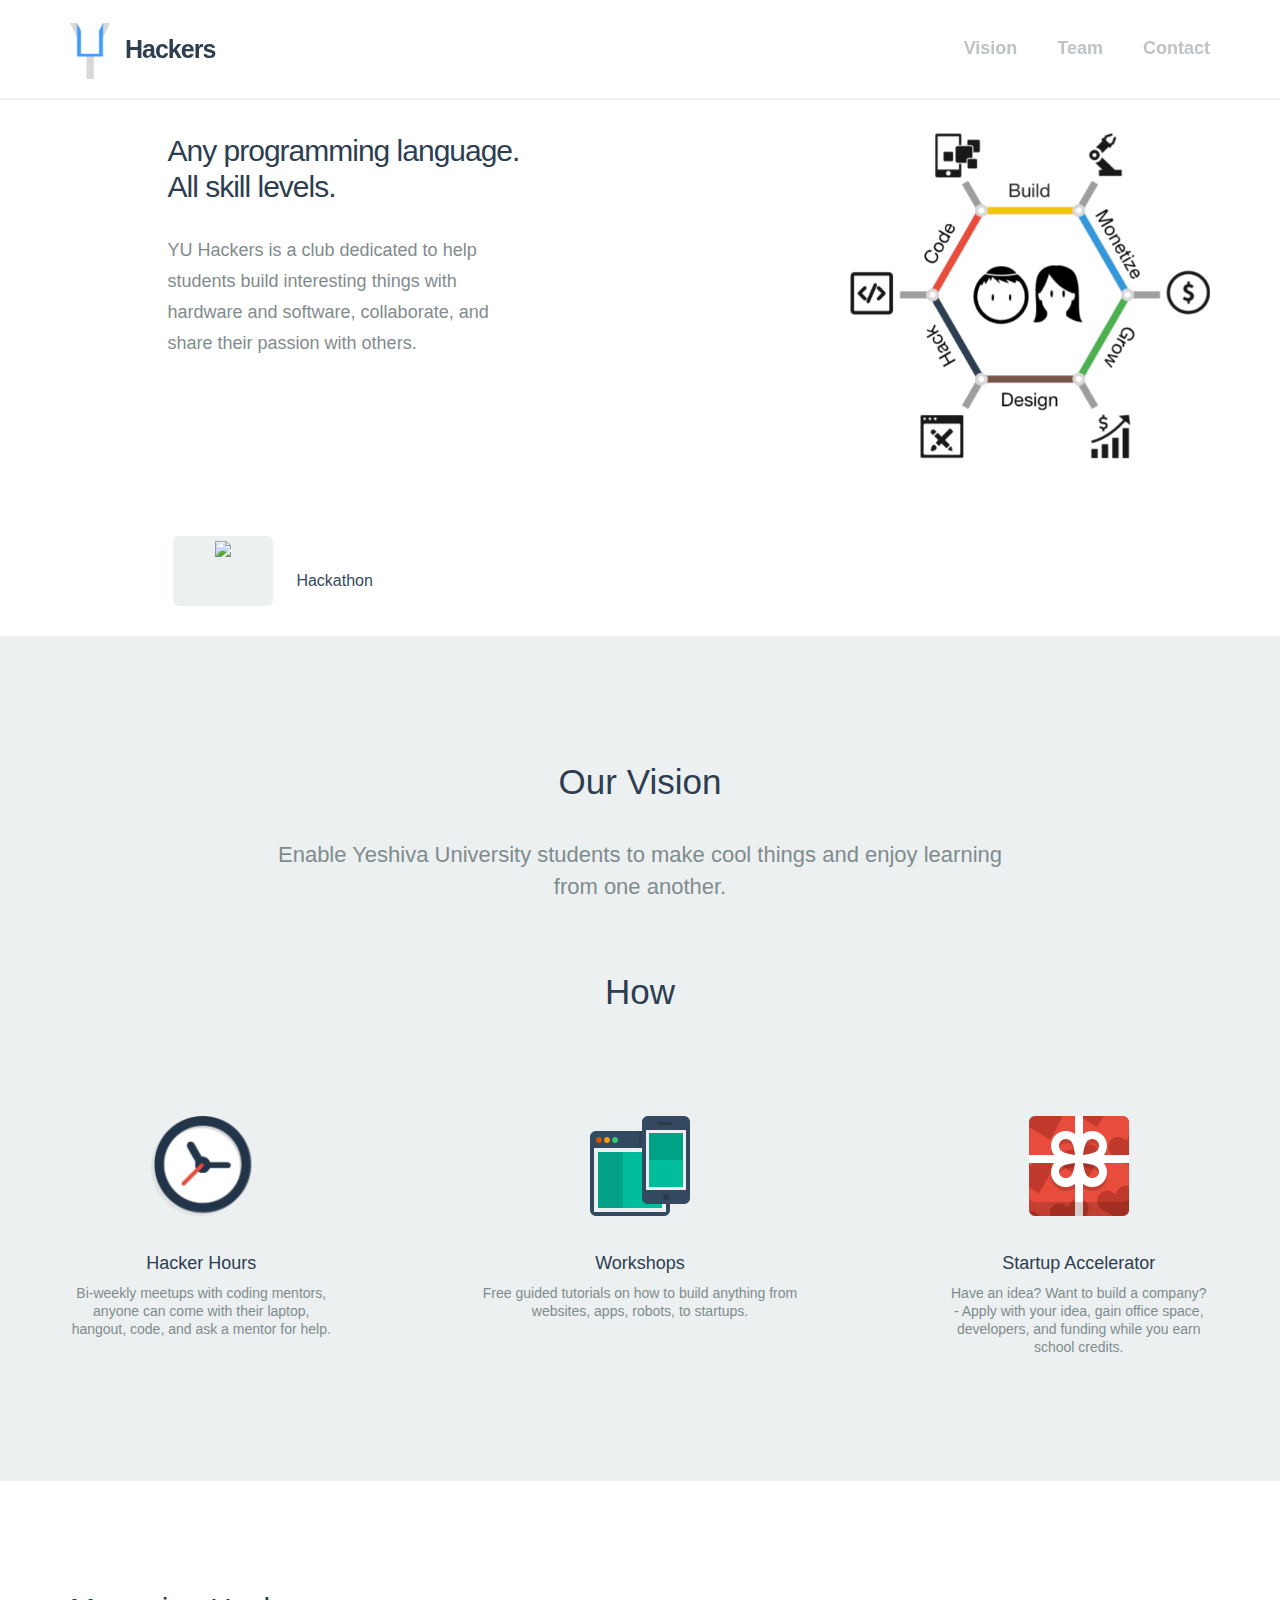
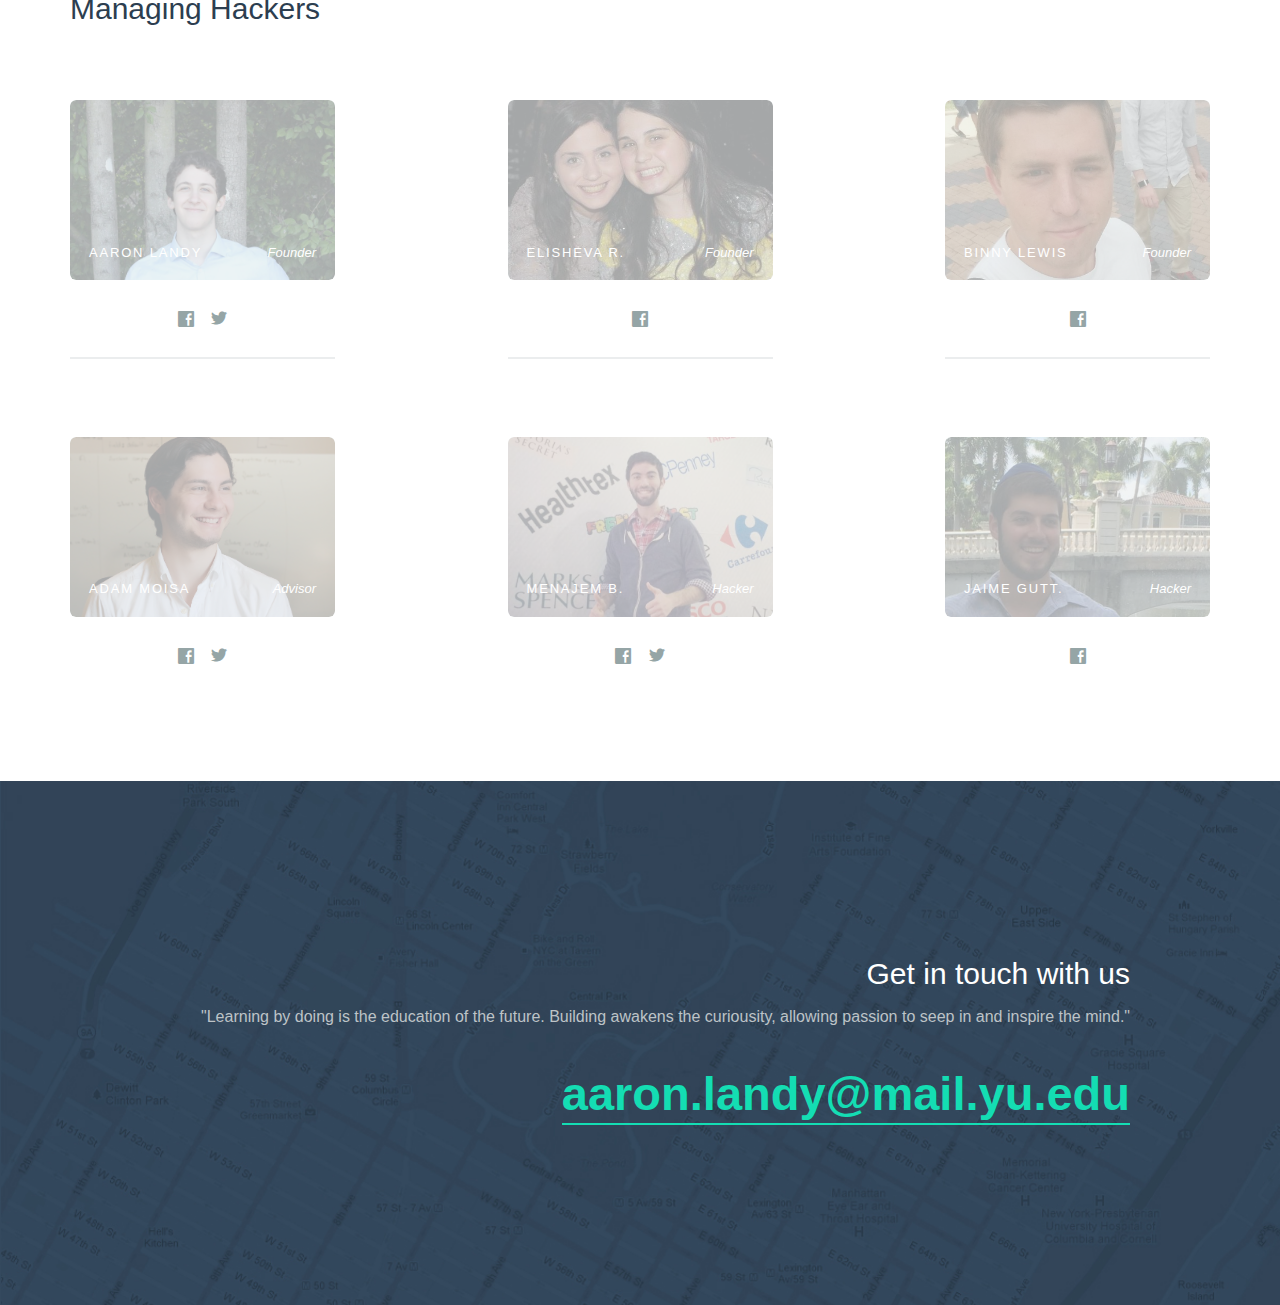
==== commit 2d3b1836: "interface" ====
--- a/index.html
+++ b/index.html
@@ -67,36 +67,38 @@
                 <!-- <a class="btn btn-info" href="#">Learn More</a> -->
             </div>
         </div>
-        <!-- <div class="row">
-            <div class="col-sm-11 col-sm-offset-1">
+        <div class="row">
+            <div class="col-sm-11 col-sm-offset-1" style='padding: 0 0 30px 20px;'>
                 <div class="videos" style='margin-top: 60px;'>
-                    <div class="video-box active">
+                    <!-- <div class="video-box active">
                         <div class="player">
                             <div class="btn btn-play fui-play"></div>
                         </div>
                         <div class="description">
                             Ultra fast <br class="hidden-xs"> scripting
                         </div>
-                    </div>
-                    <div class="video-box">
+                    </div> -->
+                    <a href="http://reinventyu.com" target="_blank">
+                      <div class="video-box">
+                          <div class="player" style="text-align:center;">
+                              <img src="static/images/reinventyu.png" style="width:80px;padding:5px" />
+                          </div>
+                          <div class="description">
+                              <br class="hidden-xs">Hackathon
+                          </div>
+                      </div>
+                    </a>
+                    <!-- <div class="video-box">
                         <div class="player">
                             <div class="btn btn-play fui-play"></div>
                         </div>
                         <div class="description">
-                            Time <br class="hidden-xs"> economy
-                        </div>
-                    </div>
-                    <div class="video-box">
-                        <div class="player">
-                            <div class="btn btn-play fui-play"></div>
-                        </div>
-                        <div class="description">
                             Ready for<br class="hidden-xs">retina
                         </div>
-                    </div>
-                </div>
-            </div>
-        </div> -->
+                    </div> -->
+                </div>
+            </div>
+        </div>
     </div>
 </section>
 <section class="content-26 bg-clouds" id="vision">
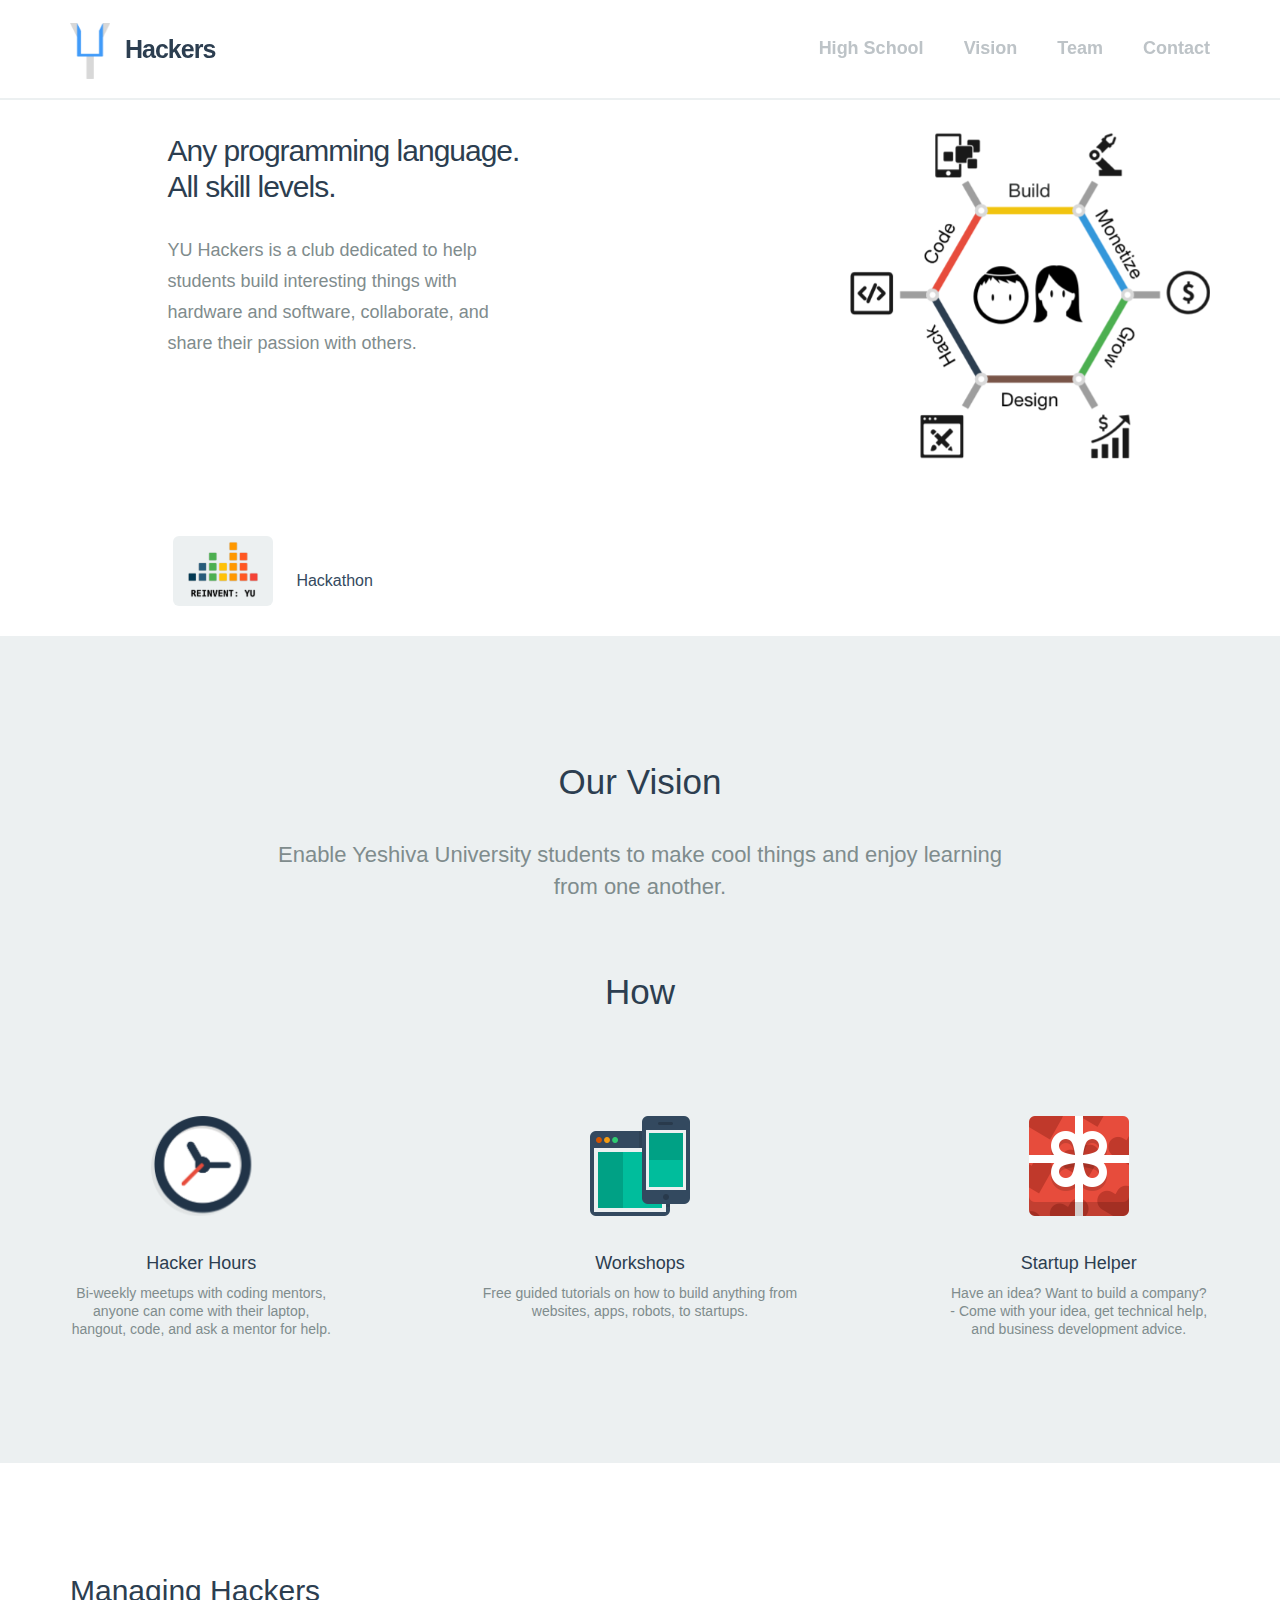
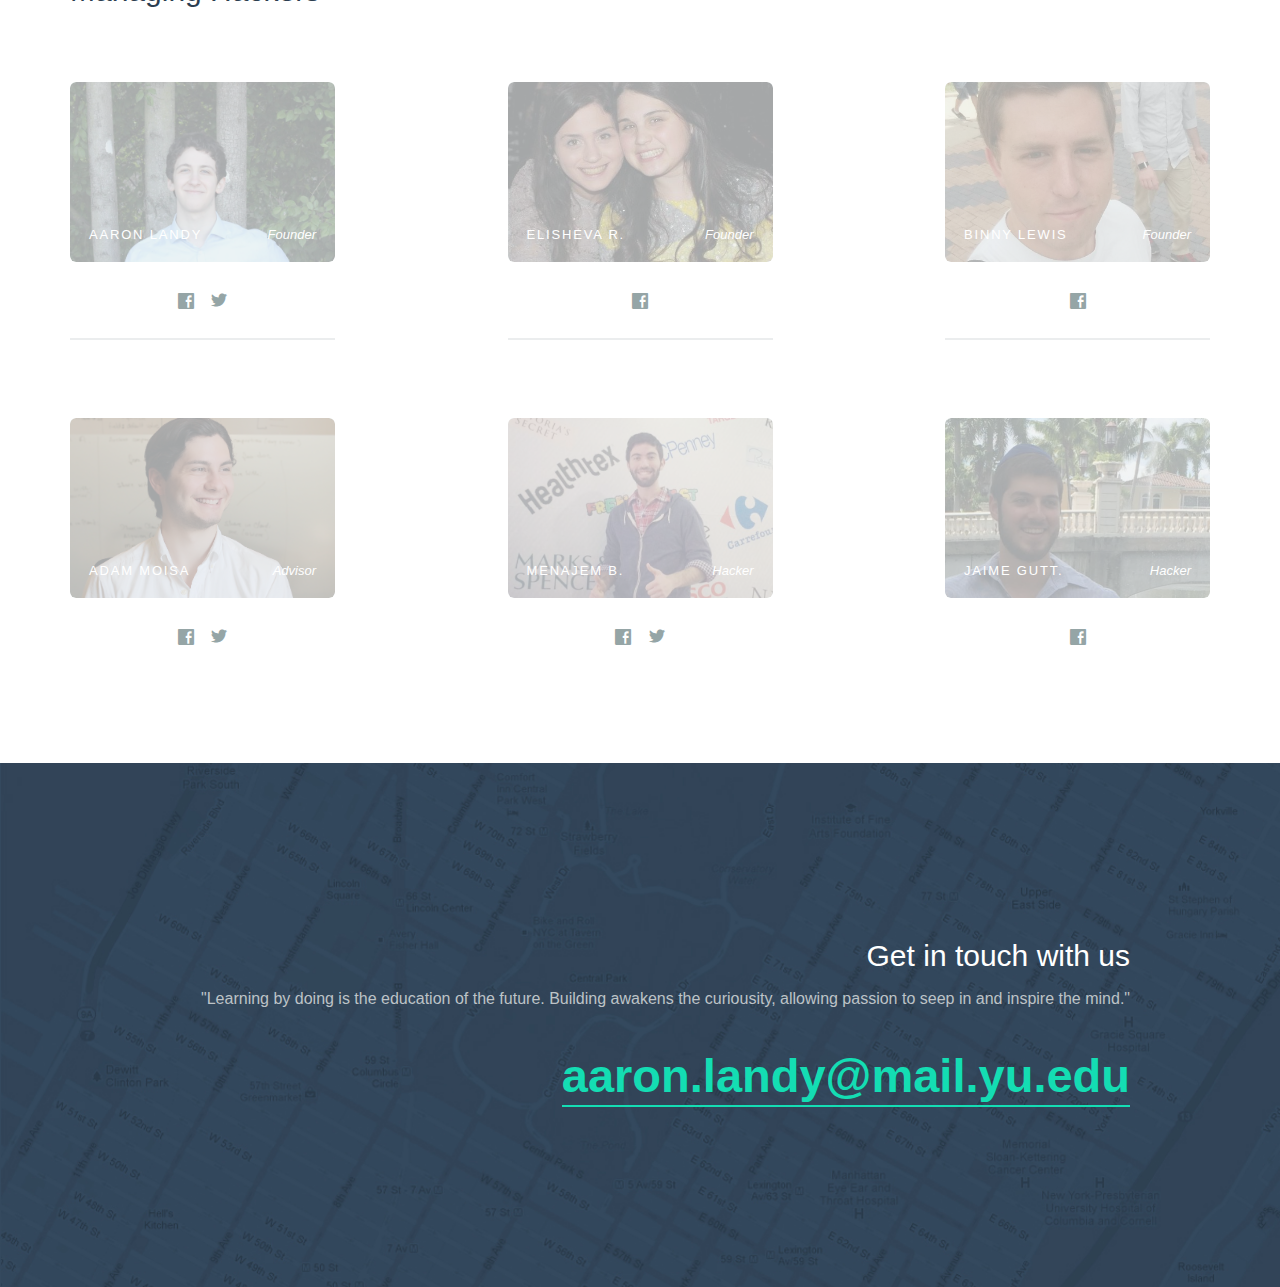
==== commit c3b8590b: "mtahackers" ====
--- a/index.html
+++ b/index.html
@@ -8,7 +8,7 @@
         <meta name="viewport" content="width=device-width, initial-scale=1.0">
         <meta name="viewport" content="width=device-width, initial-scale=1.0, maximum-scale=1.0, user-scalable=no" />
         <meta name="apple-mobile-web-app-status-bar-style" content="black" />
-        <link rel="shortcut icon" href="startup/flat-ui/images/favicon.ico">
+        <link rel="shortcut icon" href="static/images/favicon.png">
 
         <link rel="stylesheet" href="startup/flat-ui/bootstrap/css/bootstrap.css">
         <link rel="stylesheet" href="startup/flat-ui/css/flat-ui.css">
@@ -34,6 +34,7 @@
                 </div>
                 <div class="navbar-collapse collapse pull-right">
                     <ul class="nav">
+                        <li><a href="http://yuhackers.com/mta.html" target="_blank">High School</a></li>
                         <li><a href="#vision">Vision</a></li>
                         <li><a href="#team">Team</a></li>
                         <li><a href="#contact">Contact</a></li>
@@ -129,8 +130,8 @@
             <div class="col-sm-3 col-sm-offset-1">
 
                 <img src="startup/flat-ui/images/icons/png/Gift-Box.png" alt="" width="100" height="100">
-                <h6>Startup Accelerator</h6>
-                Have an idea? Want to build a company? - Apply with your idea, gain office space, developers, and funding while you earn school credits.
+                <h6>Startup Helper</h6>
+                Have an idea? Want to build a company? - Come with your idea, get technical help, and business development advice.
             </div>
         </div>
     </div>
